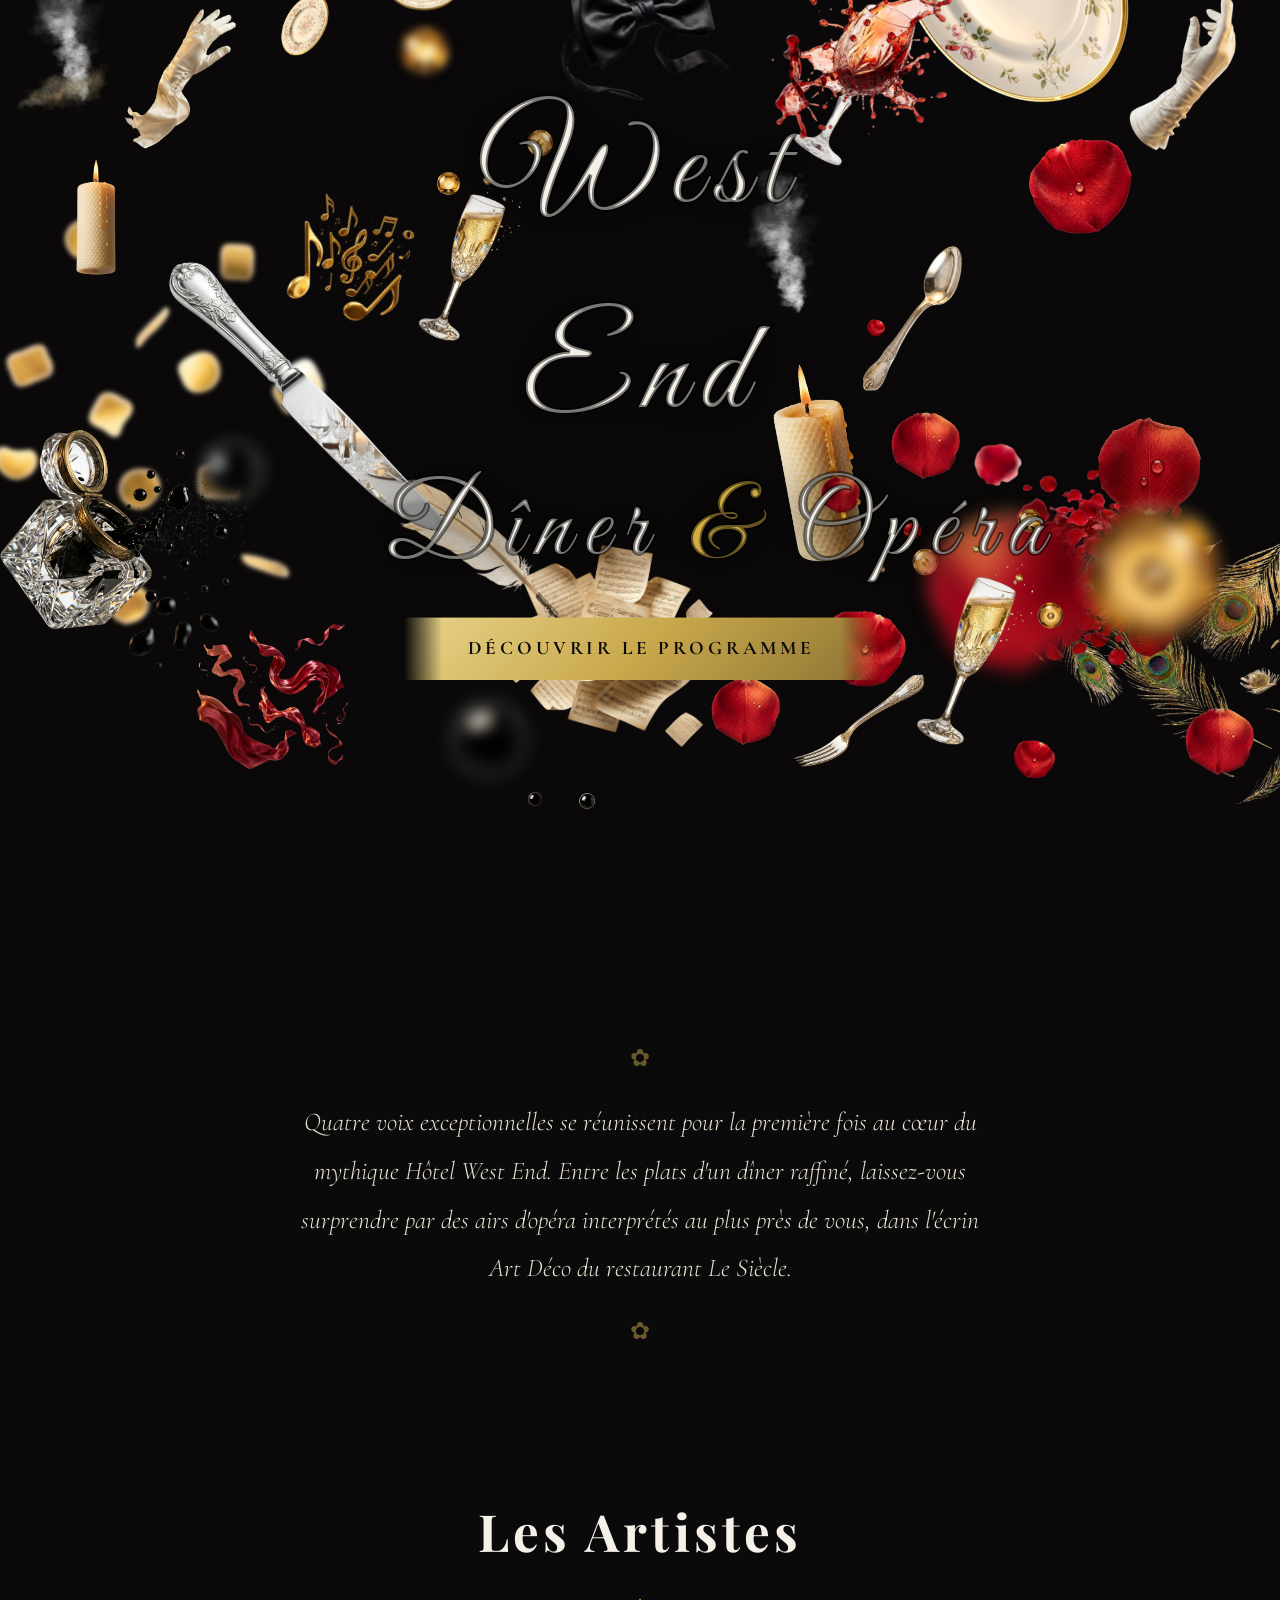
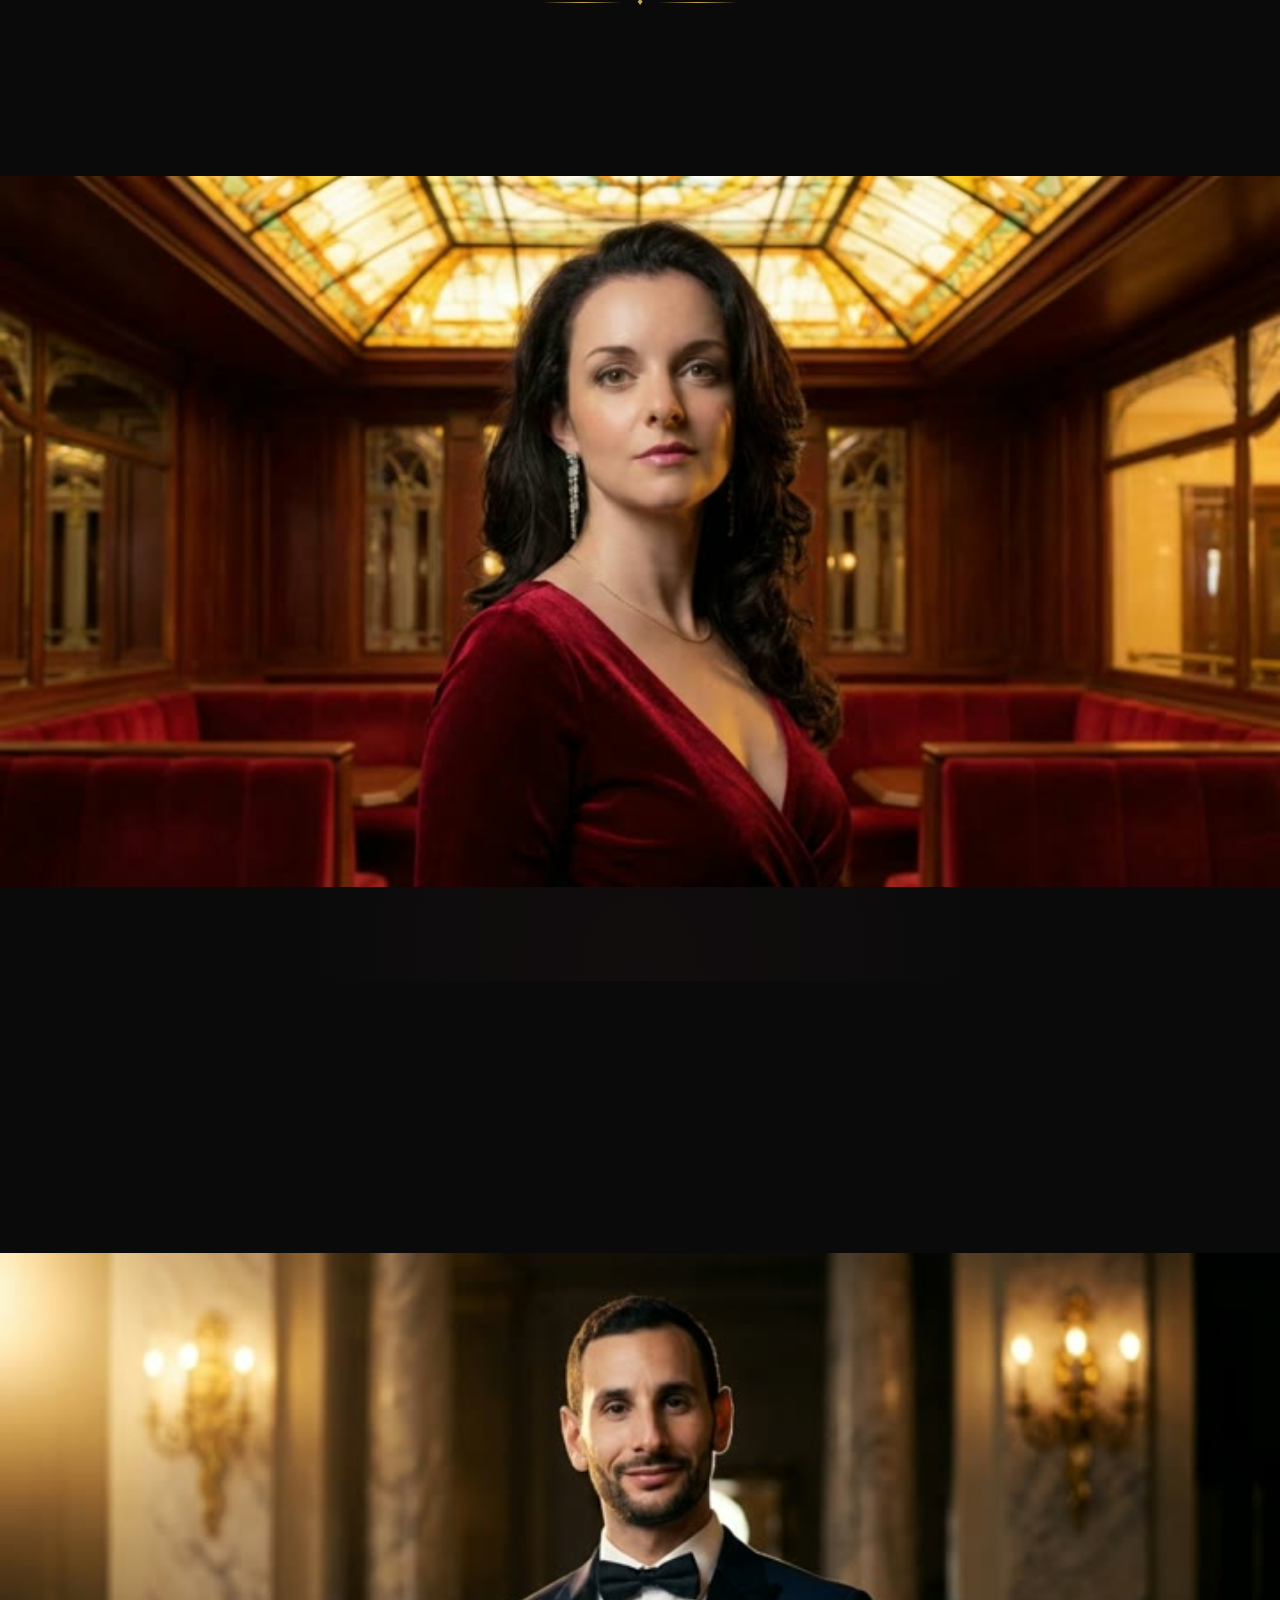
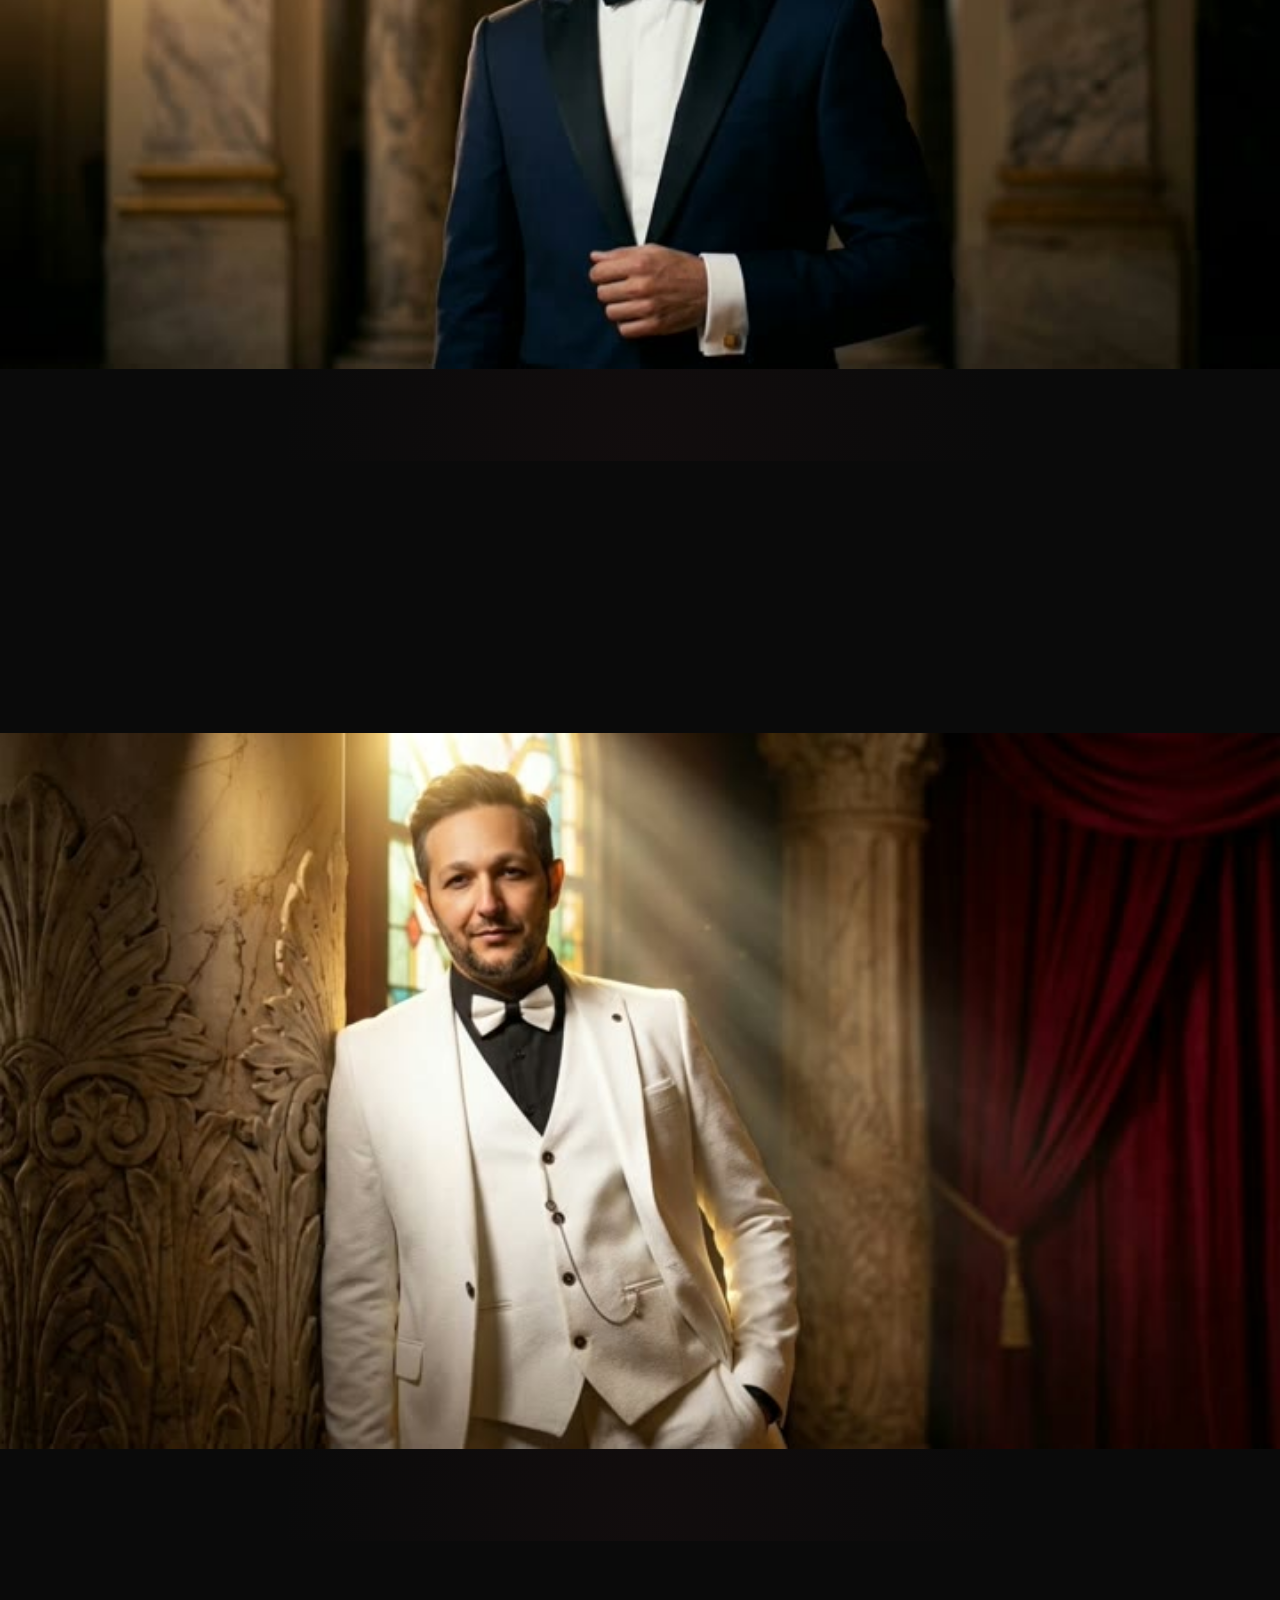
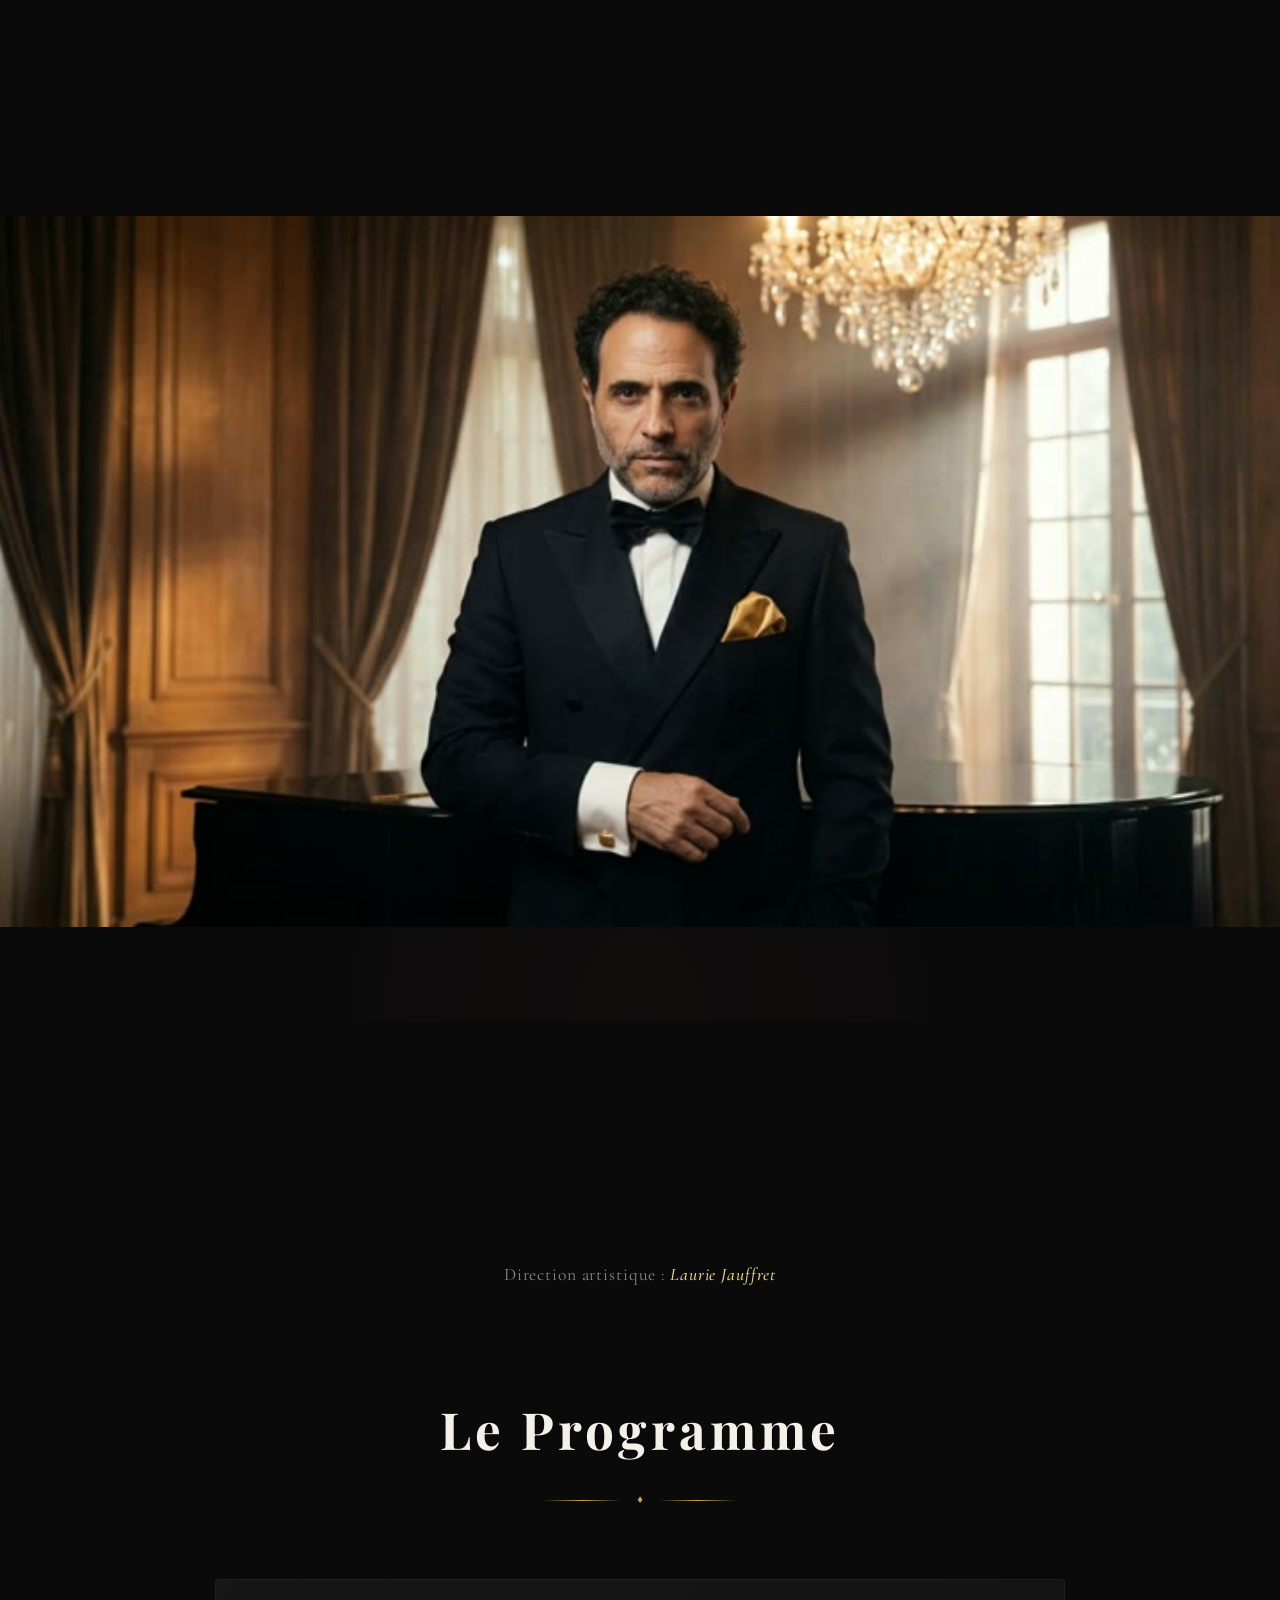
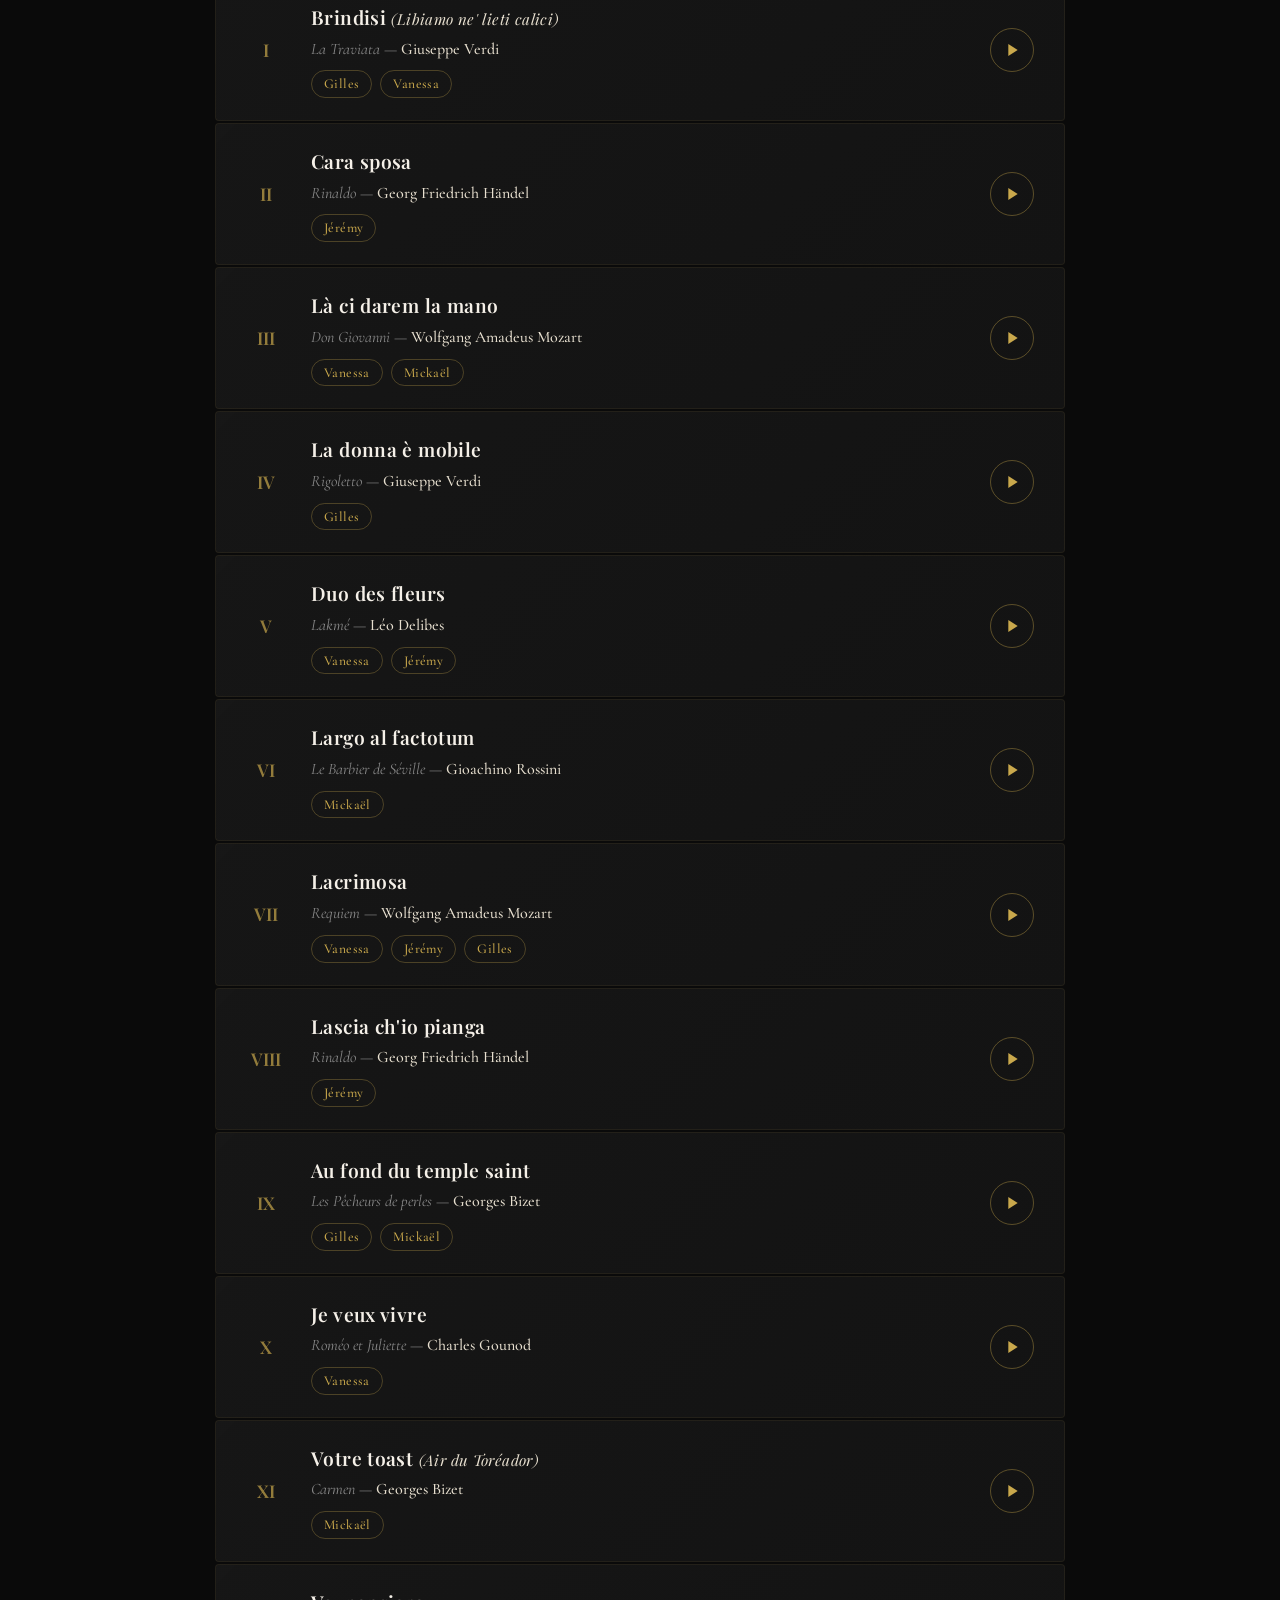
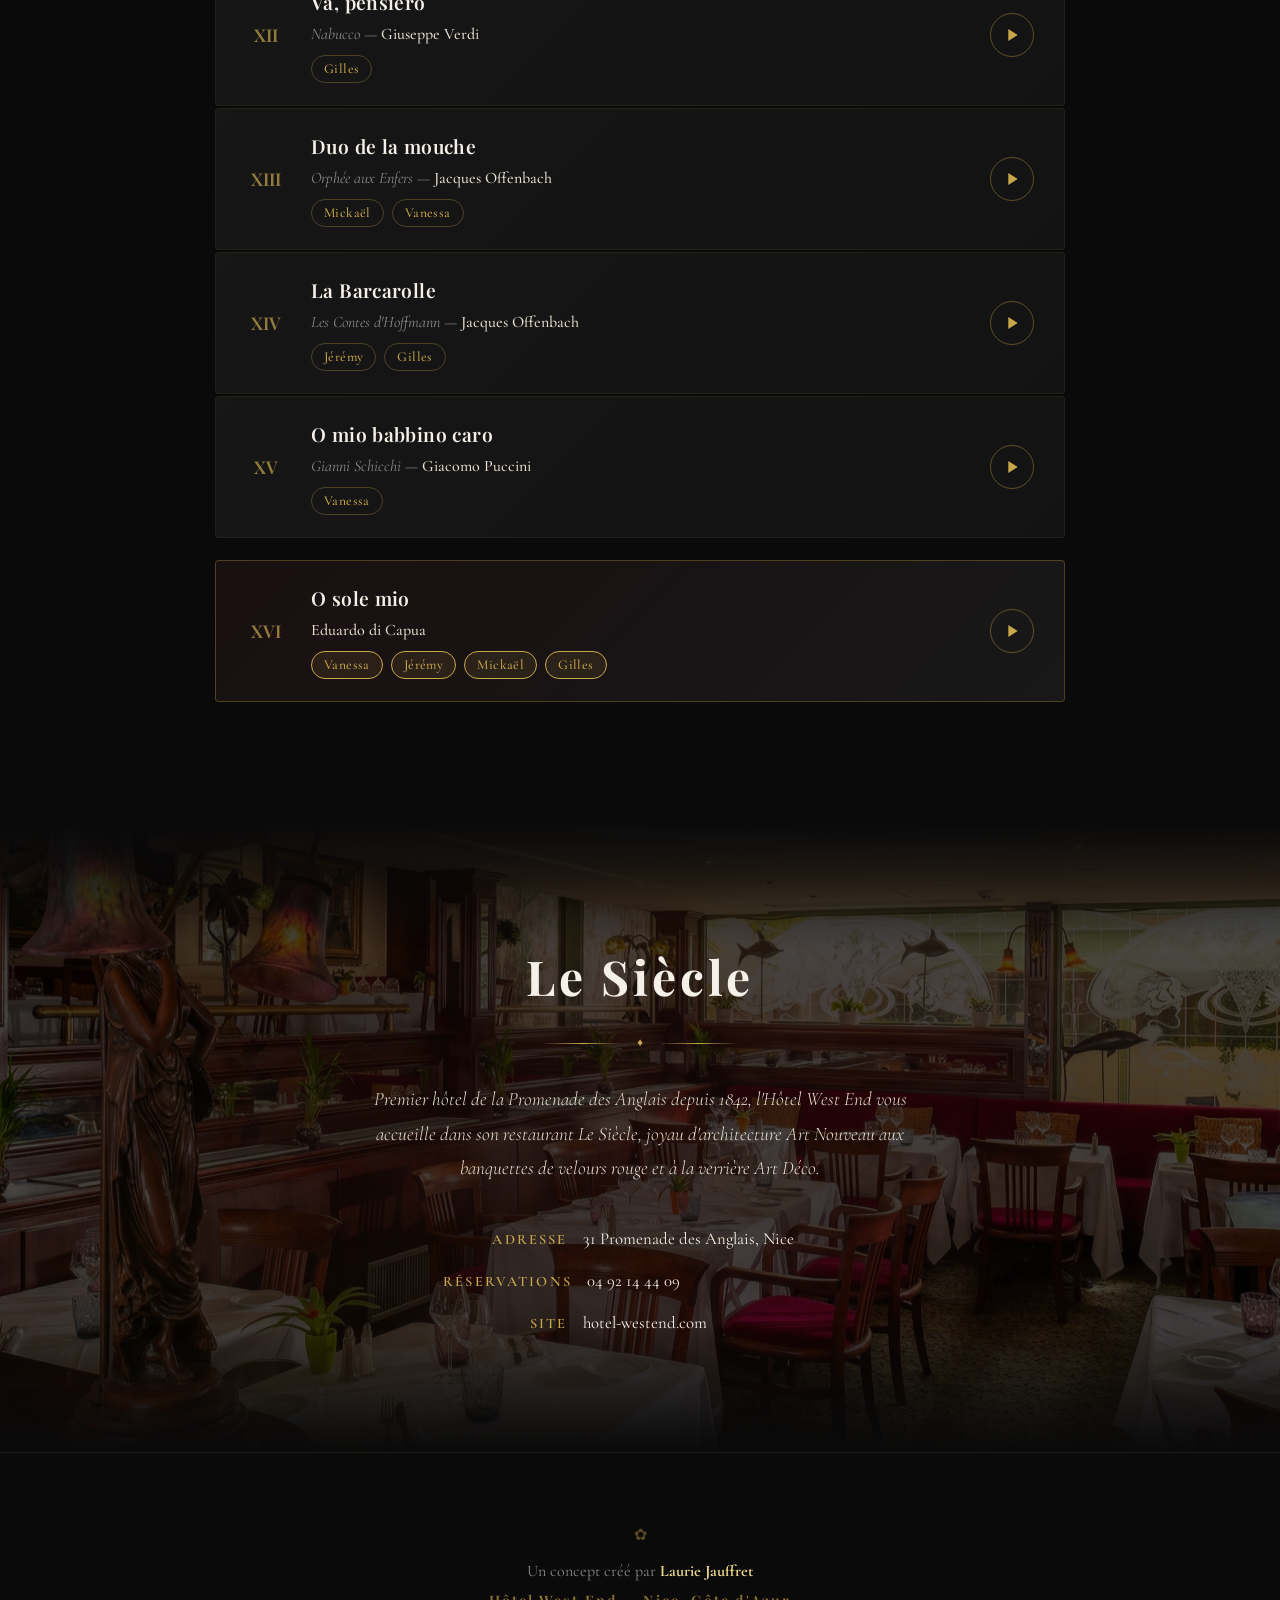
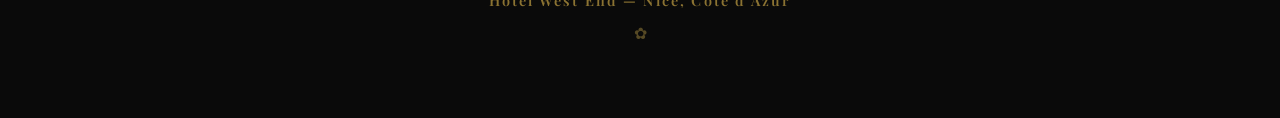
==== index.html @ 1fdef638 "Plein ecran + responsive mobile lecteur" ====
<!DOCTYPE html>
<html lang="fr">
<head>
    <meta charset="UTF-8">
    <meta name="viewport" content="width=device-width, initial-scale=1.0">
    <title>Dîner-Opéra — Hôtel West End, Nice</title>
    <link rel="preconnect" href="https://fonts.googleapis.com">
    <link rel="preconnect" href="https://fonts.gstatic.com" crossorigin>
    <link href="https://fonts.googleapis.com/css2?family=Playfair+Display:ital,wght@0,400;0,600;0,700;0,800;1,400;1,600&family=Cormorant+Garamond:ital,wght@0,300;0,400;0,500;0,600;1,300;1,400;1,500&family=Lora:ital,wght@0,400;0,500;1,400&family=Great+Vibes&display=swap" rel="stylesheet">
    <link rel="stylesheet" href="css/style.css?v=46">
</head>
<body>

    <!-- SCÈNE PARALLAXE — TAPISSERIE + OBJETS EN COUCHES -->
    <div id="parallax-intro">

        <!-- Layer 0 : Fond tapisserie (ne bouge pas) -->
        <picture class="parallax-bg">
            <source media="(orientation: portrait)" srcset="images/Generees/scene/fond-tapisserie-9x16.png">
            <img src="images/Generees/scene/fond-tapisserie-16x9.png" alt="" draggable="false">
        </picture>

        <div class="parallax-scene" id="parallax-scene">

            <!-- === BOUGIE 1 + FUMÉE 1 (groupe, layer 5) === -->
            <div class="p-obj" data-layer="5" data-exit="down" style="left:1.5%;top:15.5%;width:12%;z-index:1"><img src="images/Generees/scene/bougie-1.png" alt=""></div>
            <div class="p-obj" data-layer="5" data-exit="up" style="left:0.9%;top:6.8%;width:8%;z-index:1"><img src="images/Generees/scene/fumee-1.png" alt=""></div>

            <!-- === BOUGIE 2 + FUMÉE 2 (groupe, layer 1) === -->
            <div class="p-obj" data-layer="1" data-exit="down" style="left:53.3%;top:36.4%;width:21%" data-rotation="-10"><img src="images/Generees/scene/bougie-2.png" alt=""></div>
            <div class="p-obj" data-layer="1" data-exit="up" style="left:53.6%;top:21.6%;width:16%;z-index:3" data-rotation="70"><img src="images/Generees/scene/fumee-2.png" alt=""></div>

            <!-- === LAYER 1 === -->
            <div class="p-obj" data-layer="1" data-exit="up" style="left:65%;top:-22.3%;width:28%" data-rotation="-60" data-blur="2" style="filter:blur(2px)"><img src="images/Generees/scene/assiette-1.png" alt=""></div>
            <div class="p-obj" data-layer="1" data-exit="down" style="left:20.3%;top:-2.2%;width:7%"><img src="images/Generees/scene/assiette-2.png" alt=""></div>
            <div class="p-obj" data-layer="1" data-exit="up" style="left:29%;top:-7.9%;width:8%;z-index:2" data-rotation="-60" data-mirror="true"><img src="images/Generees/scene/assiette-1.png" alt="" style="transform:scaleX(-1)"></div>

            <!-- === LAYER 2 === -->
            <div class="p-obj" data-layer="2" data-exit="down" style="left:29.4%;top:19.5%;width:14%"><img src="images/Generees/scene/verre-champagne.png" alt=""></div>
            <div class="p-obj" data-layer="2" data-exit="left" style="left:-2%;top:44.6%;width:22%"><img src="images/Generees/scene/encrier.png" alt=""></div>
            <div class="p-obj" data-layer="2" data-exit="up" style="left:41.2%;top:-9.4%;width:18%;z-index:-2"><img src="images/Generees/scene/noeud-papillon-1.png" alt=""></div>
            <div class="p-obj" data-layer="2" data-exit="right" style="left:28.9%;top:49.6%;width:18%" data-rotation="-10"><img src="images/Generees/scene/plume-calligraphie.png" alt=""></div>
            <div class="p-obj" data-layer="2" data-exit="down" style="left:10.9%;top:25.6%;width:26%"><img src="images/Generees/scene/couteau.png" alt=""></div>
            <div class="p-obj" data-layer="2" data-exit="down" style="left:60.6%;top:71%;width:13%"><img src="images/Generees/scene/fourchette.png" alt=""></div>
            <div class="p-obj" data-layer="2" data-exit="down" style="left:64.3%;top:25.4%;width:14%;z-index:1" data-rotation="-100"><img src="images/Generees/scene/cuillere.png" alt=""></div>
            <div class="p-obj" data-layer="2" data-exit="right" style="left:58.6%;top:-5.4%;width:18%" data-rotation="30"><img src="images/Generees/scene/vin-explosion.png" alt=""></div>

            <!-- === LAYER 3 === -->
            <div class="p-obj" data-layer="3" data-exit="left" style="left:14.3%;top:67.2%;width:14%"><img src="images/Generees/scene/rubans-soie.png" alt=""></div>
            <div class="p-obj" data-layer="3" data-exit="left" style="left:38.3%;top:58.9%;width:18%;z-index:-1"><img src="images/Generees/scene/partitions-3d.png" alt=""></div>
            <div class="p-obj" data-layer="3" data-exit="up" style="left:84.8%;top:-3.1%;width:16%;z-index:-1"><img src="images/Generees/scene/gant-gauche.png" alt=""></div>
            <div class="p-obj" data-layer="3" data-exit="up" style="left:7.4%;top:-1.5%;width:14%"><img src="images/Generees/scene/gant-droit.png" alt=""></div>
            <div class="p-obj" data-layer="3" data-exit="right" style="left:78.7%;top:57.2%;width:24%"><img src="images/Generees/scene/plumes-paon.png" alt=""></div>
            <div class="p-obj" data-layer="3" data-exit="up" style="left:22.5%;top:21.9%;width:10%;z-index:-1" data-rotation="20"><img src="images/Generees/scene/notes-musique.png" alt=""></div>
            <div class="p-obj" data-layer="3" data-exit="left" style="left:80.1%;top:39.9%;width:14%"><img src="images/Generees/scene/petales-rose-3d.png" alt=""></div>
            <div class="p-obj" data-layer="3" data-exit="fade" style="left:76.3%;top:51.2%;width:17%"><img src="images/Generees/scene/petales-cercle.png" alt=""></div>

            <!-- === LAYER 4 (cercle caché) === -->
            <div class="p-obj" data-layer="4" data-exit="fade" style="left:6.1%;top:-91.7%;width:90%;z-index:-4;display:none"><img src="images/Generees/scene/cercle-opera.png" alt=""></div>

            <!-- === LAYER 5 — Pétales, gouttes, effets === -->
            <div class="p-obj" data-layer="5" data-exit="left" style="left:74.9%;top:47.2%;width:6%"><img src="images/Generees/scene/flou-petale-1.png" alt=""></div>
            <div class="p-obj" data-layer="5" data-exit="right" style="left:89.6%;top:58.4%;width:6%"><img src="images/Generees/scene/flou-petale-2.png" alt=""></div>
            <div class="p-obj" data-layer="5" data-exit="up" style="left:37.1%;top:18.6%;width:2%"><img src="images/Generees/scene/champagne-net-1.png" alt=""></div>
            <div class="p-obj" data-layer="5" data-exit="down" style="left:40.7%;top:13.8%;width:3%"><img src="images/Generees/scene/champagne-net-2.png" alt=""></div>
            <div class="p-obj" data-layer="5" data-exit="left" style="left:63.6%;top:66.4%;width:8%"><img src="images/Generees/scene/petale-net-1.png" alt=""></div>
            <div class="p-obj" data-layer="5" data-exit="right" style="left:84.3%;top:44%;width:11%"><img src="images/Generees/scene/petale-net-2.png" alt=""></div>
            <div class="p-obj" data-layer="5" data-exit="left" style="left:54.8%;top:74%;width:7%"><img src="images/Generees/scene/petale-net-3.png" alt=""></div>
            <div class="p-obj" data-layer="5" data-exit="right" style="left:67.4%;top:35%;width:2%"><img src="images/Generees/scene/petale-net-4.png" alt=""></div>
            <!-- Copies pétales -->
            <div class="p-obj" data-layer="5" data-exit="left" style="left:91.8%;top:77.3%;width:7%"><img src="images/Generees/scene/petale-net-3.png" alt=""></div>
            <div class="p-obj" data-layer="5" data-exit="left" style="left:78.8%;top:81.5%;width:4%"><img src="images/Generees/scene/petale-net-1.png" alt=""></div>
            <div class="p-obj" data-layer="5" data-exit="right" style="left:79.4%;top:13.7%;width:10%" data-mirror="true"><img src="images/Generees/scene/petale-net-1.png" alt="" style="transform:scaleX(-1)"></div>
            <div class="p-obj" data-layer="5" data-exit="right" style="left:70.3%;top:57.5%;width:2%" data-mirror="true"><img src="images/Generees/scene/petale-net-4.png" alt="" style="transform:scaleX(-1)"></div>
            <div class="p-obj" data-layer="5" data-exit="left" style="left:63.7%;top:52.1%;width:4%"><img src="images/Generees/scene/petale-net-3.png" alt=""></div>
            <div class="p-obj" data-layer="5" data-exit="right" style="left:68.8%;top:44.4%;width:7%"><img src="images/Generees/scene/petale-net-3.png" alt=""></div>
            <div class="p-obj" data-layer="5" data-exit="left" style="left:70.4%;top:53.7%;width:17%;z-index:1" data-blur="9" data-mirror="true"><img src="images/Generees/scene/petale-net-3.png" alt="" style="transform:scaleX(-1);filter:blur(9px)"></div>
            <!-- Confettis -->
            <div class="p-obj" data-layer="5" data-exit="left" style="left:-11.9%;top:17%;width:42%;z-index:-4"><img src="images/Generees/scene/flou-confettis-1.png" alt=""></div>
            <!-- Fumée 2 en haut -->
            <div class="p-obj" data-layer="5" data-exit="up" style="left:-2.3%;top:-2%;width:16%;z-index:-3" data-rotation="70"><img src="images/Generees/scene/fumee-2.png" alt=""></div>
            <!-- Champagne copies -->
            <div class="p-obj" data-layer="5" data-exit="down" style="left:70.8%;top:60.3%;width:3%" data-mirror="true"><img src="images/Generees/scene/champagne-net-2.png" alt="" style="transform:scaleX(-1)"></div>
            <div class="p-obj" data-layer="5" data-exit="left" style="left:32%;top:16.1%;width:6%"><img src="images/Generees/scene/champagne-net-3.png" alt=""></div>
            <div class="p-obj" data-layer="5" data-exit="right" style="left:79.6%;top:48.9%;width:21%;z-index:4" data-blur="7.5"><img src="images/Generees/scene/champagne-net-4.png" alt="" style="filter:blur(7.5px)"></div>
            <!-- Encre -->
            <div class="p-obj" data-layer="5" data-exit="down" style="left:9.2%;top:39.5%;width:18%" data-blur="7"><img src="images/Generees/scene/encre-net-1.png" alt="" style="filter:blur(7px)"></div>
            <div class="p-obj" data-layer="5" data-exit="left" style="left:32.7%;top:74.3%;width:11%" data-rotation="-85" data-blur="7.5" data-mirror="true"><img src="images/Generees/scene/encre-net-2.png" alt="" style="transform:scaleX(-1);filter:blur(7.5px)"></div>
            <div class="p-obj" data-layer="5" data-exit="up" style="left:40.8%;top:87.3%;width:2%"><img src="images/Generees/scene/encre-net-3.png" alt=""></div>
            <div class="p-obj" data-layer="5" data-exit="right" style="left:44.4%;top:86.9%;width:3%"><img src="images/Generees/scene/encre-net-4.png" alt=""></div>
            <!-- Copies champagne/verre groupe 7 -->
            <div class="p-obj" data-layer="5" data-exit="down" style="left:67.8%;top:61.8%;width:16%;z-index:5"><img src="images/Generees/scene/verre-champagne.png" alt=""></div>
            <div class="p-obj" data-layer="5" data-exit="right" style="left:78.6%;top:62.8%;width:2%;z-index:6"><img src="images/Generees/scene/champagne-net-3.png" alt=""></div>
            <div class="p-obj" data-layer="5" data-exit="down" style="left:80.1%;top:65.5%;width:4%;z-index:7" data-rotation="-50"><img src="images/Generees/scene/champagne-net-4.png" alt=""></div>
            <div class="p-obj" data-layer="5" data-exit="left" style="left:75.2%;top:59.6%;width:2%;z-index:9"><img src="images/Generees/scene/champagne-net-3.png" alt=""></div>
            <div class="p-obj" data-layer="5" data-exit="right" style="left:67.8%;top:61.8%;width:2%;z-index:10"><img src="images/Generees/scene/champagne-net-3.png" alt=""></div>
            <div class="p-obj" data-layer="5" data-exit="left" style="left:77.4%;top:53.5%;width:6%;z-index:11"><img src="images/Generees/scene/champagne-net-3.png" alt=""></div>
            <!-- Champagne flou copie -->
            <div class="p-obj" data-layer="5" data-exit="up" style="left:27.2%;top:-2.9%;width:12%;z-index:4" data-blur="4.5"><img src="images/Generees/scene/champagne-net-3.png" alt="" style="filter:blur(4.5px)"></div>

            <!-- OBJETS DISPONIBLES (cachés, dans le menu) -->
            <div class="p-obj" data-layer="3" data-exit="right" style="display:none"><img src="images/Generees/scene/masques-venitiens.png" alt=""></div>
            <div class="p-obj" data-layer="5" data-exit="left" style="display:none"><img src="images/Generees/scene/flou-confettis-2.png" alt=""></div>
            <div class="p-obj" data-layer="5" data-exit="down" style="display:none"><img src="images/Generees/scene/flou-encre.png" alt=""></div>
            <div class="p-obj" data-layer="5" data-exit="right" style="display:none"><img src="images/Generees/scene/petale-net-2.png" alt=""></div>
            <div class="p-obj" data-layer="5" data-exit="right" style="display:none"><img src="images/Generees/scene/petale-net-4.png" alt=""></div>
            <div class="p-obj" data-layer="5" data-exit="down" style="display:none"><img src="images/Generees/scene/champagne-net-2.png" alt=""></div>
            <div class="p-obj" data-layer="5" data-exit="left" style="display:none"><img src="images/Generees/scene/champagne-net-3.png" alt=""></div>
            <div class="p-obj" data-layer="5" data-exit="right" style="display:none"><img src="images/Generees/scene/champagne-net-4.png" alt=""></div>
            <div class="p-obj" data-layer="5" data-exit="down" style="display:none"><img src="images/Generees/scene/encre-net-1.png" alt=""></div>
            <div class="p-obj" data-layer="5" data-exit="left" style="display:none"><img src="images/Generees/scene/encre-net-2.png" alt=""></div>
            <div class="p-obj" data-layer="5" data-exit="up" style="display:none"><img src="images/Generees/scene/encre-net-3.png" alt=""></div>
            <div class="p-obj" data-layer="5" data-exit="right" style="display:none"><img src="images/Generees/scene/encre-net-4.png" alt=""></div>

        </div>

        <!-- Texte central -->
        <div class="parallax-title" style="left:50.1%;top:41.7%">
            <span class="pt-hotel">West End</span>
            <h1 class="pt-main">Dîner <span class="pt-amp">&</span> Opéra</h1>
            <button id="enter-btn">Découvrir le programme</button>
        </div>
    </div>

    <!-- PARTICULES DORÉES FLOTTANTES (pour le reste du site) -->
    <div id="golden-particles"></div>

    <!-- NAVIGATION -->
    <nav id="main-nav">
        <div class="nav-logo">West End</div>
        <ul class="nav-links">
            <li><a href="#hero">Accueil</a></li>
            <li><a href="#artistes-section">Artistes</a></li>
            <li><a href="#programme">Programme</a></li>
            <li><a href="#lieu">Le Lieu</a></li>
        </ul>
    </nav>

    <!-- HERO SECTION -->
    <section id="hero">
        <div class="hero-parallax-bg"></div>
        <div class="hero-overlay"></div>
        <div class="hero-content">
            <p class="hero-subtitle-top">L'Hôtel West End présente</p>
            <h1 class="hero-title">
                <span class="title-line">Dîner</span>
                <span class="title-ampersand">&</span>
                <span class="title-line">Opéra</span>
            </h1>
            <div class="hero-divider">
                <span class="divider-line"></span>
                <span class="divider-diamond">&#9830;</span>
                <span class="divider-line"></span>
            </div>
            <p class="hero-date">Vendredi 10 Avril 2026</p>
            <p class="hero-venue">Restaurant Le Siècle — 31 Promenade des Anglais, Nice</p>
        </div>
    </section>

    <!-- SECTION INTRODUCTION -->
    <section id="intro">
        <div class="intro-content reveal">
            <div class="gold-ornament">&#10047;</div>
            <p class="intro-text">
                Quatre voix exceptionnelles se réunissent pour la première fois
                au cœur du mythique Hôtel West End. Entre les plats d'un dîner
                raffiné, laissez-vous surprendre par des airs d'opéra interprétés
                au plus près de vous, dans l'écrin Art Déco du restaurant Le Siècle.
            </p>
            <div class="gold-ornament">&#10047;</div>
        </div>
    </section>

    <!-- SECTION ARTISTES — SCROLL-STOP -->
    <section id="artistes-section">
        <div class="section-header reveal">
            <h2>Les Artistes</h2>
            <div class="header-divider">
                <span class="divider-line"></span>
                <span class="divider-diamond">&#9830;</span>
                <span class="divider-line"></span>
            </div>
        </div>

        <!-- VANESSA — Scroll-stop -->
        <div class="scroll-stop-block" data-artist="Vanessa" data-frames="50" data-path="images/Generees/Frames/Vanessa/frame_" data-ext=".jpg">
            <div class="scroll-stop-sticky">
                <canvas class="scroll-stop-canvas"></canvas>
                <div class="artist-info">
                    <h3 class="artist-name">Vanessa Fouillet</h3>
                    <p class="artist-voice">Soprano</p>
                </div>
            </div>
        </div>

        <!-- JÉRÉMY — Scroll-stop -->
        <div class="scroll-stop-block" data-artist="Jeremy" data-frames="50" data-path="images/Generees/Frames/Jeremy/frame_" data-ext=".jpg">
            <div class="scroll-stop-sticky">
                <canvas class="scroll-stop-canvas"></canvas>
                <div class="artist-info">
                    <h3 class="artist-name">Jérémy Bertini</h3>
                    <p class="artist-voice">Contre-ténor</p>
                </div>
            </div>
        </div>

        <!-- MICKAËL — Scroll-stop -->
        <div class="scroll-stop-block" data-artist="Mickael" data-frames="50" data-path="images/Generees/Frames/Mickael/frame_" data-ext=".jpg">
            <div class="scroll-stop-sticky">
                <canvas class="scroll-stop-canvas"></canvas>
                <div class="artist-info">
                    <h3 class="artist-name">Mickaël Guedj</h3>
                    <p class="artist-voice">Baryton</p>
                </div>
            </div>
        </div>

        <!-- GILLES — Scroll-stop -->
        <div class="scroll-stop-block" data-artist="Gilles" data-frames="50" data-path="images/Generees/Frames/Gilles/frame_" data-ext=".jpg">
            <div class="scroll-stop-sticky">
                <canvas class="scroll-stop-canvas"></canvas>
                <div class="artist-info">
                    <h3 class="artist-name">Gilles San Juan</h3>
                    <p class="artist-voice">Ténor</p>
                </div>
            </div>
        </div>

        <p class="artistes-credit reveal">Direction artistique : <em>Laurie Jauffret</em></p>
    </section>

    <!-- SECTION PROGRAMME -->
    <section id="programme">
        <div class="section-header reveal">
            <h2>Le Programme</h2>
            <div class="header-divider">
                <span class="divider-line"></span>
                <span class="divider-diamond">&#9830;</span>
                <span class="divider-line"></span>
            </div>
        </div>

        <div class="programme-list">
            <div class="programme-item reveal" data-num="01">
                <div class="item-number">I</div>
                <div class="item-content">
                    <h3 class="item-title">Brindisi <span class="item-aka">(Libiamo ne' lieti calici)</span></h3>
                    <p class="item-opera">La Traviata — <span class="item-composer">Giuseppe Verdi</span></p>
                    <div class="item-singers"><span class="singer-tag">Gilles</span><span class="singer-tag">Vanessa</span></div>
                </div>
                <button class="play-btn" data-track="01" aria-label="Écouter"><svg viewBox="0 0 24 24"><polygon points="5,3 19,12 5,21"/></svg></button>
            </div>
            <div class="programme-item reveal" data-num="02">
                <div class="item-number">II</div>
                <div class="item-content">
                    <h3 class="item-title">Cara sposa</h3>
                    <p class="item-opera">Rinaldo — <span class="item-composer">Georg Friedrich Händel</span></p>
                    <div class="item-singers"><span class="singer-tag">Jérémy</span></div>
                </div>
                <button class="play-btn" data-track="02" aria-label="Écouter"><svg viewBox="0 0 24 24"><polygon points="5,3 19,12 5,21"/></svg></button>
            </div>
            <div class="programme-item reveal" data-num="03">
                <div class="item-number">III</div>
                <div class="item-content">
                    <h3 class="item-title">Là ci darem la mano</h3>
                    <p class="item-opera">Don Giovanni — <span class="item-composer">Wolfgang Amadeus Mozart</span></p>
                    <div class="item-singers"><span class="singer-tag">Vanessa</span><span class="singer-tag">Mickaël</span></div>
                </div>
                <button class="play-btn" data-track="03" aria-label="Écouter"><svg viewBox="0 0 24 24"><polygon points="5,3 19,12 5,21"/></svg></button>
            </div>
            <div class="programme-item reveal" data-num="04">
                <div class="item-number">IV</div>
                <div class="item-content">
                    <h3 class="item-title">La donna è mobile</h3>
                    <p class="item-opera">Rigoletto — <span class="item-composer">Giuseppe Verdi</span></p>
                    <div class="item-singers"><span class="singer-tag">Gilles</span></div>
                </div>
                <button class="play-btn" data-track="04" aria-label="Écouter"><svg viewBox="0 0 24 24"><polygon points="5,3 19,12 5,21"/></svg></button>
            </div>
            <div class="programme-item reveal" data-num="05">
                <div class="item-number">V</div>
                <div class="item-content">
                    <h3 class="item-title">Duo des fleurs</h3>
                    <p class="item-opera">Lakmé — <span class="item-composer">Léo Delibes</span></p>
                    <div class="item-singers"><span class="singer-tag">Vanessa</span><span class="singer-tag">Jérémy</span></div>
                </div>
                <button class="play-btn" data-track="05" aria-label="Écouter"><svg viewBox="0 0 24 24"><polygon points="5,3 19,12 5,21"/></svg></button>
            </div>
            <div class="programme-item reveal" data-num="06">
                <div class="item-number">VI</div>
                <div class="item-content">
                    <h3 class="item-title">Largo al factotum</h3>
                    <p class="item-opera">Le Barbier de Séville — <span class="item-composer">Gioachino Rossini</span></p>
                    <div class="item-singers"><span class="singer-tag">Mickaël</span></div>
                </div>
                <button class="play-btn" data-track="06" aria-label="Écouter"><svg viewBox="0 0 24 24"><polygon points="5,3 19,12 5,21"/></svg></button>
            </div>
            <div class="programme-item reveal" data-num="07">
                <div class="item-number">VII</div>
                <div class="item-content">
                    <h3 class="item-title">Lacrimosa</h3>
                    <p class="item-opera">Requiem — <span class="item-composer">Wolfgang Amadeus Mozart</span></p>
                    <div class="item-singers"><span class="singer-tag">Vanessa</span><span class="singer-tag">Jérémy</span><span class="singer-tag">Gilles</span></div>
                </div>
                <button class="play-btn" data-track="07" aria-label="Écouter"><svg viewBox="0 0 24 24"><polygon points="5,3 19,12 5,21"/></svg></button>
            </div>
            <div class="programme-item reveal" data-num="08">
                <div class="item-number">VIII</div>
                <div class="item-content">
                    <h3 class="item-title">Lascia ch'io pianga</h3>
                    <p class="item-opera">Rinaldo — <span class="item-composer">Georg Friedrich Händel</span></p>
                    <div class="item-singers"><span class="singer-tag">Jérémy</span></div>
                </div>
                <button class="play-btn" data-track="08" aria-label="Écouter"><svg viewBox="0 0 24 24"><polygon points="5,3 19,12 5,21"/></svg></button>
            </div>
            <div class="programme-item reveal" data-num="09">
                <div class="item-number">IX</div>
                <div class="item-content">
                    <h3 class="item-title">Au fond du temple saint</h3>
                    <p class="item-opera">Les Pêcheurs de perles — <span class="item-composer">Georges Bizet</span></p>
                    <div class="item-singers"><span class="singer-tag">Gilles</span><span class="singer-tag">Mickaël</span></div>
                </div>
                <button class="play-btn" data-track="09" aria-label="Écouter"><svg viewBox="0 0 24 24"><polygon points="5,3 19,12 5,21"/></svg></button>
            </div>
            <div class="programme-item reveal" data-num="10">
                <div class="item-number">X</div>
                <div class="item-content">
                    <h3 class="item-title">Je veux vivre</h3>
                    <p class="item-opera">Roméo et Juliette — <span class="item-composer">Charles Gounod</span></p>
                    <div class="item-singers"><span class="singer-tag">Vanessa</span></div>
                </div>
                <button class="play-btn" data-track="10" aria-label="Écouter"><svg viewBox="0 0 24 24"><polygon points="5,3 19,12 5,21"/></svg></button>
            </div>
            <div class="programme-item reveal" data-num="11">
                <div class="item-number">XI</div>
                <div class="item-content">
                    <h3 class="item-title">Votre toast <span class="item-aka">(Air du Toréador)</span></h3>
                    <p class="item-opera">Carmen — <span class="item-composer">Georges Bizet</span></p>
                    <div class="item-singers"><span class="singer-tag">Mickaël</span></div>
                </div>
                <button class="play-btn" data-track="11" aria-label="Écouter"><svg viewBox="0 0 24 24"><polygon points="5,3 19,12 5,21"/></svg></button>
            </div>
            <div class="programme-item reveal" data-num="12">
                <div class="item-number">XII</div>
                <div class="item-content">
                    <h3 class="item-title">Va, pensiero</h3>
                    <p class="item-opera">Nabucco — <span class="item-composer">Giuseppe Verdi</span></p>
                    <div class="item-singers"><span class="singer-tag">Gilles</span></div>
                </div>
                <button class="play-btn" data-track="12" aria-label="Écouter"><svg viewBox="0 0 24 24"><polygon points="5,3 19,12 5,21"/></svg></button>
            </div>
            <div class="programme-item reveal" data-num="13">
                <div class="item-number">XIII</div>
                <div class="item-content">
                    <h3 class="item-title">Duo de la mouche</h3>
                    <p class="item-opera">Orphée aux Enfers — <span class="item-composer">Jacques Offenbach</span></p>
                    <div class="item-singers"><span class="singer-tag">Mickaël</span><span class="singer-tag">Vanessa</span></div>
                </div>
                <button class="play-btn" data-track="13" aria-label="Écouter"><svg viewBox="0 0 24 24"><polygon points="5,3 19,12 5,21"/></svg></button>
            </div>
            <div class="programme-item reveal" data-num="14">
                <div class="item-number">XIV</div>
                <div class="item-content">
                    <h3 class="item-title">La Barcarolle</h3>
                    <p class="item-opera">Les Contes d'Hoffmann — <span class="item-composer">Jacques Offenbach</span></p>
                    <div class="item-singers"><span class="singer-tag">Jérémy</span><span class="singer-tag">Gilles</span></div>
                </div>
                <button class="play-btn" data-track="14" aria-label="Écouter"><svg viewBox="0 0 24 24"><polygon points="5,3 19,12 5,21"/></svg></button>
            </div>
            <div class="programme-item reveal" data-num="15">
                <div class="item-number">XV</div>
                <div class="item-content">
                    <h3 class="item-title">O mio babbino caro</h3>
                    <p class="item-opera">Gianni Schicchi — <span class="item-composer">Giacomo Puccini</span></p>
                    <div class="item-singers"><span class="singer-tag">Vanessa</span></div>
                </div>
                <button class="play-btn" data-track="15" aria-label="Écouter"><svg viewBox="0 0 24 24"><polygon points="5,3 19,12 5,21"/></svg></button>
            </div>
            <div class="programme-item finale reveal" data-num="16">
                <div class="item-number">XVI</div>
                <div class="item-content">
                    <h3 class="item-title">O sole mio</h3>
                    <p class="item-opera"><span class="item-composer">Eduardo di Capua</span></p>
                    <div class="item-singers">
                        <span class="singer-tag all">Vanessa</span><span class="singer-tag all">Jérémy</span><span class="singer-tag all">Mickaël</span><span class="singer-tag all">Gilles</span>
                    </div>
                </div>
                <button class="play-btn" data-track="16" aria-label="Écouter"><svg viewBox="0 0 24 24"><polygon points="5,3 19,12 5,21"/></svg></button>
            </div>
        </div>
    </section>

    <!-- SECTION LIEU -->
    <section id="lieu">
        <div class="lieu-parallax-bg"></div>
        <div class="lieu-overlay"></div>
        <div class="lieu-content reveal">
            <h2>Le Siècle</h2>
            <div class="header-divider">
                <span class="divider-line"></span>
                <span class="divider-diamond">&#9830;</span>
                <span class="divider-line"></span>
            </div>
            <p class="lieu-description">
                Premier hôtel de la Promenade des Anglais depuis 1842,
                l'Hôtel West End vous accueille dans son restaurant
                Le Siècle, joyau d'architecture Art Nouveau aux
                banquettes de velours rouge et à la verrière Art Déco.
            </p>
            <div class="lieu-info">
                <div class="lieu-detail">
                    <span class="detail-label">Adresse</span>
                    <span class="detail-value">31 Promenade des Anglais, Nice</span>
                </div>
                <div class="lieu-detail">
                    <span class="detail-label">Réservations</span>
                    <span class="detail-value">04 92 14 44 09</span>
                </div>
                <div class="lieu-detail">
                    <span class="detail-label">Site</span>
                    <span class="detail-value">hotel-westend.com</span>
                </div>
            </div>
        </div>
    </section>

    <!-- FOOTER -->
    <footer id="footer">
        <div class="footer-ornament">&#10047;</div>
        <p class="footer-concept">Un concept créé par <strong>Laurie Jauffret</strong></p>
        <p class="footer-hotel">Hôtel West End &mdash; Nice, Côte d'Azur</p>
        <div class="footer-ornament">&#10047;</div>
    </footer>

    <!-- LECTEUR AUDIO GLOBAL -->
    <div id="audio-player" class="audio-player">
        <div class="player-info">
            <span class="player-title"></span>
            <span class="player-composer"></span>
        </div>
        <div class="player-controls">
            <!-- Prev -->
            <button class="player-nav-btn" id="prev-btn" aria-label="Précédent" title="Morceau précédent">
                <svg viewBox="0 0 24 24" width="16" height="16"><polygon points="19,3 9,12 19,21" fill="currentColor"/><rect x="5" y="3" width="3" height="18" fill="currentColor"/></svg>
            </button>
            <!-- Stop -->
            <button class="player-nav-btn" id="stop-btn" aria-label="Stop" title="Stop">
                <svg viewBox="0 0 24 24" width="16" height="16"><rect x="4" y="4" width="16" height="16" fill="currentColor"/></svg>
            </button>
            <!-- Play/Pause -->
            <button class="player-play-pause" aria-label="Lecture/Pause">
                <svg class="icon-play" viewBox="0 0 24 24"><polygon points="5,3 19,12 5,21"/></svg>
                <svg class="icon-pause" viewBox="0 0 24 24"><rect x="5" y="3" width="4" height="18"/><rect x="15" y="3" width="4" height="18"/></svg>
            </button>
            <!-- Next -->
            <button class="player-nav-btn" id="next-btn" aria-label="Suivant" title="Morceau suivant">
                <svg viewBox="0 0 24 24" width="16" height="16"><polygon points="5,3 15,12 5,21" fill="currentColor"/><rect x="16" y="3" width="3" height="18" fill="currentColor"/></svg>
            </button>
            <div class="player-progress">
                <div class="progress-bar"><div class="progress-fill"></div></div>
                <span class="player-time">0:00</span>
            </div>
            <!-- Volume -->
            <div class="player-volume">
                <svg viewBox="0 0 24 24" width="14" height="14"><path d="M3 9v6h4l5 5V4L7 9H3z" fill="currentColor"/></svg>
                <input type="range" id="volume-slider" min="0" max="100" value="100" title="Volume">
            </div>
            <button class="player-nav-btn" id="fullscreen-btn" aria-label="Plein écran" title="Plein écran">
                <svg viewBox="0 0 24 24" width="14" height="14"><path d="M3 3h6v2H5v4H3V3zm12 0h6v6h-2V5h-4V3zM3 15h2v4h4v2H3v-6zm16 4h-4v2h6v-6h-2v4z" fill="currentColor"/></svg>
            </button>
            <button class="player-close" aria-label="Fermer">&times;</button>
        </div>
        <audio id="audio-element"></audio>

        <!-- Contrôles de set -->
        <div class="set-controls">
            <div class="set-label">Set :</div>
            <button class="set-btn" id="set-minus">−</button>
            <span class="set-count" id="set-count">∞</span>
            <button class="set-btn" id="set-plus">+</button>
            <span class="set-remaining" id="set-remaining"></span>
            <label class="set-auto-label"><input type="checkbox" id="auto-next" checked> Auto</label>
            <span class="set-delay-label">Délai :</span>
            <button class="set-btn" id="delay-minus">−</button>
            <span class="set-count" id="delay-count">10</span>
            <button class="set-btn" id="delay-plus">+</button>
            <span class="set-delay-label">s</span>
        </div>
    </div>

    <!-- LECTEUR AMBIANCE — séparé -->
    <div id="ambiance-player">
        <button id="amb-toggle" title="Musique d'ambiance">
            <span class="amb-icon">♪</span>
            <span class="amb-text">Ambiance</span>
        </button>
        <div class="amb-controls" id="amb-controls" style="display:none;">
            <select id="amb-select">
                <option value="audio/ambiance/Musique Ambiance - Partie 1.mp3">Partie 1</option>
                <option value="audio/ambiance/Musique Ambiance - Partie 2.mp3">Partie 2</option>
                <option value="audio/ambiance/Musique Ambiance - Partie 3.mp3">Partie 3</option>
            </select>
            <button id="amb-play" class="amb-btn">▶</button>
            <input type="range" id="amb-volume" min="0" max="100" value="60" title="Volume ambiance">
            <span id="amb-time">0:00</span>
        </div>
        <audio id="amb-audio" preload="none"></audio>
    </div>

    <script src="js/main.js?v=37"></script>
    <script src="js/audio-player.js?v=12"></script>
    <!-- ÉDITEUR TEMPORAIRE — à supprimer quand le placement est fini -->
    <script src="js/editor.js?v=41"></script>
</body>
</html>
---- css/style.css ----
/* ============================================
   DÎNER-OPÉRA — HÔTEL WEST END, NICE
   Style : Belle Époque luxueux
   Palette : Noir profond, Or, Bordeaux, Velours
   ============================================ */

/* --- VARIABLES --- */
:root {
    --noir: #0a0a0a;
    --noir-leger: #141414;
    --noir-carte: #1a1a1a;
    --or: #c9a84c;
    --or-clair: #e8d48b;
    --or-fonce: #8b7332;
    --bordeaux: #722f37;
    --bordeaux-clair: #9b4049;
    --velours: #8b1a2b;
    --creme: #f5f0e8;
    --creme-doux: #e8e0d0;
    --blanc: #ffffff;
    --gris: #888;
    --font-display: 'Playfair Display', Georgia, serif;
    --font-body: 'Cormorant Garamond', Garamond, serif;
    --font-accent: 'Lora', serif;
    --shadow-gold: 0 0 40px rgba(201, 168, 76, 0.15);
    --shadow-deep: 0 20px 60px rgba(0, 0, 0, 0.5);
    --shadow-card: 0 10px 40px rgba(0, 0, 0, 0.3);
}

/* --- RESET & BASE --- */
*, *::before, *::after {
    margin: 0;
    padding: 0;
    box-sizing: border-box;
}

html {
    scroll-behavior: smooth;
    font-size: 16px;
}

body {
    font-family: var(--font-body);
    background-color: var(--noir);
    color: var(--creme);
    line-height: 1.6;
    overflow-x: clip;
}

::selection {
    background: var(--or);
    color: var(--noir);
}

/* --- SCÈNE PARALLAXE — TAPISSERIE + OBJETS EN COUCHES --- */
#parallax-intro {
    position: fixed;
    top: 0;
    left: 0;
    width: 100%;
    height: 100%;
    z-index: 10000;
    background: #0a0808;
    overflow: hidden;
    cursor: default;
    transition: opacity 1.2s ease;
}

#parallax-intro.exiting {
    opacity: 0;
    pointer-events: none;
}

#parallax-intro.hidden {
    display: none;
}

/* Fond tapisserie — couvre TOUJOURS tout l'écran */
.parallax-bg {
    position: absolute;
    top: 0;
    left: 0;
    width: 100%;
    height: 100%;
    z-index: 0;
}

.parallax-bg img {
    width: 100%;
    height: 100%;
    object-fit: cover;
    display: block;
}

/* Scène : contient tous les objets PNG par-dessus le fond */
.parallax-scene {
    position: absolute;
    top: 0;
    left: 0;
    width: 100%;
    height: 100%;
    z-index: 1;
}

.p-obj {
    position: absolute;
    will-change: transform;
    pointer-events: none;
}

.p-obj img {
    width: 100%;
    height: auto;
    display: block;
}

/* Objets du premier plan — aucun effet ajouté */
.p-blur {
    /* pas de flou, pas d'opacité — les images sont utilisées telles quelles */
}

/* Animations de sortie — chaque élément part dans une direction */
.p-obj.exit-fade {
    transition: opacity 2.5s ease !important;
    opacity: 0 !important;
}
.p-obj.exit-left {
    transition: transform 2.5s cubic-bezier(0.25, 0, 0.3, 1), opacity 2s ease !important;
    transform: translateX(-100vw) !important;
    opacity: 0 !important;
}
.p-obj.exit-right {
    transition: transform 2.5s cubic-bezier(0.25, 0, 0.3, 1), opacity 2s ease !important;
    transform: translateX(100vw) !important;
    opacity: 0 !important;
}
.p-obj.exit-up {
    transition: transform 2.5s cubic-bezier(0.25, 0, 0.3, 1), opacity 2s ease !important;
    transform: translateY(-100vh) !important;
    opacity: 0 !important;
}
.p-obj.exit-down {
    transition: transform 2.5s cubic-bezier(0.25, 0, 0.3, 1), opacity 2s ease !important;
    transform: translateY(100vh) !important;
    opacity: 0 !important;
}

/* Titre central — centré sur l'écran */
.parallax-title {
    position: absolute;
    left: 50%;
    top: 42%;
    transform: translate(-50%, -50%);
    text-align: center;
    z-index: 200;
    pointer-events: none;
    width: max(300px, 40%);
}

.pt-hotel {
    display: block;
    font-family: 'Great Vibes', cursive;
    font-size: clamp(40px, 10vw, 150px);
    color: #f5f0e8;
    font-weight: 400;
    letter-spacing: clamp(4px, 1vw, 16px);
    text-shadow: 0 4px 40px rgba(0,0,0,0.9), 0 0 80px rgba(0,0,0,0.6);
    text-align: center;
    margin-bottom: 0;
    -webkit-text-stroke: clamp(1px, 0.3vw, 4.5px) rgba(0, 0, 0, 0.5);
}

.pt-main {
    font-family: 'Great Vibes', cursive;
    font-size: clamp(30px, 8vw, 124px);
    font-weight: 400;
    color: #f5f0e8;
    letter-spacing: clamp(4px, 1vw, 16px);
    line-height: 1;
    text-shadow: 0 4px 40px rgba(0,0,0,0.9), 0 0 80px rgba(0,0,0,0.6);
    display: block;
    text-align: center;
    white-space: nowrap;
    -webkit-text-stroke: clamp(1px, 0.3vw, 4.5px) rgba(0, 0, 0, 0.5);
    margin: 0;
}

.pt-amp {
    color: #d3ad45;
}

.pt-amp-unused {
    display: none;
    margin: -5px 0;
}

.pt-date { display: none; }

.pt-artists {
    display: block;
    font-family: var(--font-body);
    font-size: clamp(1rem, 2vw, 1.3rem);
    color: var(--noir);
    letter-spacing: 0.08em;
    margin-top: 15px;
    font-weight: 600;
    text-shadow: 0 1px 15px rgba(255,255,255,0.4);
}

#enter-btn {
    display: inline-block;
    margin-top: 35px;
    pointer-events: all;
    position: relative;
    z-index: 200;
    padding: clamp(10px, 1.5vw, 20px) clamp(25px, 5vw, 70px);
    font-family: var(--font-body);
    font-size: clamp(0.7rem, 1.5vw, 1.3rem);
    font-weight: 700;
    letter-spacing: 0.2em;
    text-transform: uppercase;
    color: var(--noir);
    background: linear-gradient(135deg, var(--or-clair), var(--or), var(--or-fonce));
    border: none;
    border-radius: 4px;
    cursor: pointer;
    pointer-events: all;
    transition: all 0.5s ease;
    text-shadow: none;
    box-shadow: 0 0 40px rgba(201, 168, 76, 0.5), 0 8px 25px rgba(0, 0, 0, 0.4);
    animation: pulseBtn 3s ease infinite;
    /* Masque dégradé pour adoucir les bords */
    -webkit-mask-image: linear-gradient(to right, transparent 0%, black 8%, black 92%, transparent 100%);
    mask-image: linear-gradient(to right, transparent 0%, black 8%, black 92%, transparent 100%);
}

@keyframes pulseBtn {
    0%, 100% { box-shadow: 0 0 30px rgba(201, 168, 76, 0.4), 0 5px 20px rgba(0, 0, 0, 0.4); }
    50% { box-shadow: 0 0 50px rgba(201, 168, 76, 0.6), 0 5px 30px rgba(0, 0, 0, 0.5); }
}

#enter-btn:hover {
    background: var(--or-clair);
    color: var(--noir);
    box-shadow: 0 0 70px rgba(201, 168, 76, 0.7);
    transform: scale(1.05);
}

/* --- ANCIEN RIDEAU (supprimé, remplacé par parallaxe) --- */
/* --- RIDEAU D'OUVERTURE VIDÉO --- */
#curtain-overlay {
    position: fixed;
    top: 0;
    left: 0;
    width: 100%;
    height: 100%;
    z-index: 10000;
    background: #000;
    display: flex;
    align-items: center;
    justify-content: center;
    transition: opacity 1.5s ease;
}

#curtain-overlay.fade-out {
    opacity: 0;
    pointer-events: none;
}

#curtain-video {
    position: absolute;
    top: 50%;
    left: 50%;
    min-width: 100%;
    min-height: 100%;
    transform: translate(-50%, -50%);
    object-fit: cover;
}

#golden-flash {
    position: absolute;
    top: 0;
    left: 0;
    width: 100%;
    height: 100%;
    background: radial-gradient(ellipse at center, rgba(201, 168, 76, 0.9) 0%, rgba(139, 115, 50, 0.7) 40%, rgba(10, 10, 10, 0) 70%);
    opacity: 0;
    z-index: 2;
    transition: opacity 0.8s ease;
}

#golden-flash.active {
    opacity: 1;
}

.curtain-text {
    position: absolute;
    top: 50%;
    left: 50%;
    transform: translate(-50%, -50%);
    text-align: center;
    z-index: 3;
    display: flex;
    flex-direction: column;
    gap: 10px;
    opacity: 0;
    transition: opacity 1.2s ease;
}

.curtain-text.visible {
    opacity: 1;
}

.curtain-text.hide {
    opacity: 0;
}

.curtain-hotel {
    font-family: var(--font-display);
    font-size: clamp(3rem, 10vw, 7rem);
    color: var(--noir);
    font-weight: 800;
    letter-spacing: 0.2em;
    text-shadow: 0 2px 30px rgba(0, 0, 0, 0.5);
    text-transform: uppercase;
}

.curtain-presents {
    font-family: var(--font-body);
    font-size: clamp(1rem, 2.5vw, 1.5rem);
    color: var(--or-clair);
    font-style: italic;
    font-weight: 300;
    letter-spacing: 0.3em;
    text-shadow: 0 2px 20px rgba(201, 168, 76, 0.5);
}

/* --- PARTICULES DORÉES --- */
#golden-particles {
    position: fixed;
    top: 0;
    left: 0;
    width: 100%;
    height: 100%;
    pointer-events: none;
    z-index: 1;
    overflow: hidden;
}

.particle {
    position: absolute;
    width: 3px;
    height: 3px;
    background: var(--or);
    border-radius: 50%;
    opacity: 0;
    animation: floatParticle linear infinite;
    box-shadow: 0 0 6px var(--or), 0 0 12px rgba(201, 168, 76, 0.3);
}

@keyframes floatParticle {
    0% {
        opacity: 0;
        transform: translateY(100vh) rotate(0deg);
    }
    10% { opacity: 0.8; }
    90% { opacity: 0.6; }
    100% {
        opacity: 0;
        transform: translateY(-10vh) rotate(720deg);
    }
}

/* --- NAVIGATION --- */
#main-nav {
    position: fixed;
    top: 0;
    left: 0;
    width: 100%;
    padding: 20px 50px;
    display: flex;
    justify-content: space-between;
    align-items: center;
    z-index: 1000;
    background: transparent;
    transition: background 0.5s ease, padding 0.5s ease, box-shadow 0.5s ease;
}

#main-nav.scrolled {
    background: rgba(10, 10, 10, 0.95);
    padding: 12px 50px;
    box-shadow: 0 2px 30px rgba(0, 0, 0, 0.5);
    backdrop-filter: blur(10px);
}

.nav-logo {
    font-family: var(--font-display);
    font-size: 1.3rem;
    color: var(--or);
    font-weight: 700;
    letter-spacing: 0.1em;
}

.nav-links {
    list-style: none;
    display: flex;
    gap: 40px;
}

.nav-links a {
    color: var(--creme);
    text-decoration: none;
    font-family: var(--font-body);
    font-size: 1.1rem;
    font-weight: 500;
    letter-spacing: 0.05em;
    position: relative;
    transition: color 0.3s;
}

.nav-links a::after {
    content: '';
    position: absolute;
    bottom: -4px;
    left: 0;
    width: 0;
    height: 1px;
    background: var(--or);
    transition: width 0.4s ease;
}

.nav-links a:hover {
    color: var(--or);
}

.nav-links a:hover::after {
    width: 100%;
}

/* --- HERO SECTION --- */
#hero {
    position: relative;
    height: 100vh;
    min-height: 700px;
    display: flex;
    align-items: center;
    justify-content: center;
    overflow: hidden;
}

.hero-parallax-bg {
    position: absolute;
    top: -20%;
    left: -10%;
    width: 120%;
    height: 140%;
    background: url('../images/Generees/Choix/Nice-nuit-CHOIX.png') center center;
    background-size: cover;
    will-change: transform;
    filter: brightness(0.4) saturate(1.3);
}

.hero-parallax-bg::after {
    content: '';
    position: absolute;
    top: 0;
    left: 0;
    width: 100%;
    height: 100%;
    background:
        radial-gradient(ellipse at 20% 50%, rgba(114, 47, 55, 0.4) 0%, transparent 50%),
        radial-gradient(ellipse at 80% 50%, rgba(201, 168, 76, 0.15) 0%, transparent 50%),
        radial-gradient(ellipse at 50% 100%, rgba(10, 10, 10, 0.8) 0%, transparent 60%);
}

.hero-overlay {
    position: absolute;
    top: 0;
    left: 0;
    width: 100%;
    height: 100%;
    background:
        linear-gradient(to bottom, transparent 0%, rgba(10, 10, 10, 0.3) 80%, var(--noir) 100%),
        repeating-linear-gradient(
            0deg,
            transparent,
            transparent 2px,
            rgba(201, 168, 76, 0.02) 2px,
            rgba(201, 168, 76, 0.02) 4px
        );
}

.hero-content {
    position: relative;
    z-index: 2;
    text-align: center;
    padding: 40px;
}

.hero-ornament {
    color: var(--or);
    font-size: 1.2rem;
    opacity: 0.6;
    margin: 15px 0;
    letter-spacing: 1em;
}

.hero-subtitle-top {
    font-family: var(--font-body);
    font-size: clamp(1rem, 2.5vw, 1.4rem);
    color: var(--or-clair);
    font-weight: 300;
    letter-spacing: 0.25em;
    text-transform: uppercase;
    margin-bottom: 20px;
    opacity: 0;
    animation: fadeInUp 1s ease 2.5s forwards;
}

.hero-title {
    display: flex;
    flex-direction: column;
    align-items: center;
    gap: 0;
    opacity: 0;
    animation: fadeInUp 1.2s ease 2.8s forwards;
}

.title-line {
    font-family: var(--font-display);
    font-size: clamp(3rem, 10vw, 7rem);
    font-weight: 800;
    color: var(--creme);
    letter-spacing: 0.08em;
    line-height: 1.1;
    text-shadow: 0 4px 30px rgba(0, 0, 0, 0.5);
}

.title-ampersand {
    font-family: var(--font-display);
    font-size: clamp(1.5rem, 4vw, 2.5rem);
    color: var(--or);
    font-style: italic;
    font-weight: 400;
    margin: -5px 0;
}

.hero-divider {
    display: flex;
    align-items: center;
    justify-content: center;
    gap: 20px;
    margin: 30px 0;
    opacity: 0;
    animation: fadeInUp 1s ease 3.2s forwards;
}

.divider-line {
    display: block;
    width: 80px;
    height: 1px;
    background: linear-gradient(90deg, transparent, var(--or), transparent);
}

.divider-diamond {
    color: var(--or);
    font-size: 0.7rem;
}

.hero-date {
    font-family: var(--font-display);
    font-size: clamp(1.2rem, 3vw, 1.8rem);
    color: var(--or);
    font-weight: 600;
    letter-spacing: 0.15em;
    margin-bottom: 10px;
    opacity: 0;
    animation: fadeInUp 1s ease 3.5s forwards;
}

.hero-venue {
    font-family: var(--font-body);
    font-size: clamp(0.9rem, 2vw, 1.2rem);
    color: var(--creme-doux);
    font-weight: 300;
    letter-spacing: 0.1em;
    opacity: 0;
    animation: fadeInUp 1s ease 3.8s forwards;
}

.hero-scroll-indicator {
    position: absolute;
    bottom: 40px;
    left: 50%;
    transform: translateX(-50%);
    display: flex;
    flex-direction: column;
    align-items: center;
    gap: 8px;
    opacity: 0;
    animation: fadeInUp 1s ease 4.2s forwards;
    z-index: 2;
}

.hero-scroll-indicator span {
    font-family: var(--font-body);
    font-size: 0.85rem;
    color: var(--or);
    letter-spacing: 0.2em;
    text-transform: uppercase;
}

.scroll-arrow {
    width: 20px;
    height: 20px;
    border-right: 1px solid var(--or);
    border-bottom: 1px solid var(--or);
    transform: rotate(45deg);
    animation: bounceArrow 2s ease infinite;
}

@keyframes bounceArrow {
    0%, 100% { transform: rotate(45deg) translateY(0); }
    50% { transform: rotate(45deg) translateY(8px); }
}

@keyframes fadeInUp {
    from {
        opacity: 0;
        transform: translateY(30px);
    }
    to {
        opacity: 1;
        transform: translateY(0);
    }
}

/* --- SECTION INTRO --- */
#intro {
    padding: 120px 20px;
    text-align: center;
    position: relative;
    z-index: 2;
}

.intro-content {
    max-width: 700px;
    margin: 0 auto;
}

.gold-ornament {
    color: var(--or);
    font-size: 1.5rem;
    opacity: 0.5;
    margin: 20px 0;
}

.intro-text {
    font-family: var(--font-body);
    font-size: clamp(1.2rem, 2.5vw, 1.6rem);
    font-weight: 300;
    line-height: 1.9;
    color: var(--creme-doux);
    font-style: italic;
}

.intro-image {
    max-width: 600px;
    margin: 50px auto 0;
    text-align: center;
}

.intro-image img {
    width: 100%;
    border-radius: 6px;
    box-shadow: var(--shadow-deep), var(--shadow-gold);
    border: 1px solid rgba(201, 168, 76, 0.2);
}

.intro-image-caption {
    font-family: var(--font-body);
    font-size: 0.95rem;
    color: var(--gris);
    font-style: italic;
    margin-top: 15px;
    letter-spacing: 0.03em;
}

/* --- SCROLL-STOP ARTISTES --- */
.scroll-stop-block {
    height: 120vh;
    position: relative;
}

.scroll-stop-sticky {
    position: sticky;
    top: 0;
    height: 100vh;
    width: 100%;
    display: flex;
    align-items: center;
    justify-content: center;
    background:
        radial-gradient(ellipse at 30% 50%, rgba(201, 168, 76, 0.06) 0%, transparent 50%),
        radial-gradient(ellipse at 70% 50%, rgba(201, 168, 76, 0.04) 0%, transparent 50%),
        radial-gradient(ellipse at 50% 100%, rgba(114, 47, 55, 0.08) 0%, transparent 40%),
        var(--noir);
}

.scroll-stop-canvas {
    position: absolute;
    top: 50%;
    left: 50%;
    transform: translate(-50%, -50%);
    max-width: 100%;
    max-height: 100%;
    width: auto;
    height: 100%;
    object-fit: contain;
}

.artist-info {
    position: absolute;
    bottom: 80px;
    left: 60px;
    z-index: 10;
    opacity: 0;
    transform: translateY(30px);
    transition: opacity 1s ease, transform 1s ease;
}

.artist-info.visible {
    opacity: 1;
    transform: translateY(0);
}

.artist-name {
    font-family: var(--font-display);
    font-size: clamp(2rem, 5vw, 3.5rem);
    font-weight: 700;
    color: var(--creme);
    letter-spacing: 0.05em;
    text-shadow: 0 4px 30px rgba(0, 0, 0, 0.8);
    margin-bottom: 5px;
}

.artist-voice {
    font-family: var(--font-body);
    font-size: clamp(1.2rem, 2.5vw, 1.8rem);
    color: var(--or);
    font-style: italic;
    font-weight: 400;
    letter-spacing: 0.15em;
    text-shadow: 0 2px 20px rgba(0, 0, 0, 0.8);
}

/* --- SECTION ARTISTES --- */
#artistes {
    padding: 100px 20px 120px;
    position: relative;
    z-index: 2;
    background: linear-gradient(180deg, var(--noir) 0%, var(--noir-leger) 50%, var(--noir) 100%);
}

.section-header {
    text-align: center;
    margin-bottom: 70px;
}

.section-header h2 {
    font-family: var(--font-display);
    font-size: clamp(2rem, 5vw, 3.2rem);
    font-weight: 700;
    color: var(--creme);
    letter-spacing: 0.08em;
    margin-bottom: 20px;
}

.header-divider {
    display: flex;
    align-items: center;
    justify-content: center;
    gap: 15px;
}

.artistes-grid {
    display: grid;
    grid-template-columns: repeat(4, 1fr);
    gap: 40px;
    max-width: 1100px;
    margin: 0 auto;
    padding: 0 20px;
}

.artiste-card {
    text-align: center;
    transition: transform 0.5s ease;
}

.artiste-card:hover {
    transform: translateY(-10px);
}

.artiste-photo-frame {
    position: relative;
    width: 200px;
    height: 260px;
    margin: 0 auto 25px;
}

.artiste-photo {
    width: 100%;
    height: 100%;
    background: linear-gradient(135deg, var(--noir-carte) 0%, #222 100%);
    border: 1px solid rgba(201, 168, 76, 0.3);
    overflow: hidden;
    display: flex;
    align-items: center;
    justify-content: center;
    position: relative;
    box-shadow: var(--shadow-card), var(--shadow-gold);
    transition: box-shadow 0.5s ease;
}

.artiste-card:hover .artiste-photo {
    box-shadow: var(--shadow-deep), 0 0 60px rgba(201, 168, 76, 0.2);
}

.artiste-photo img {
    width: 100%;
    height: 100%;
    object-fit: cover;
}

.photo-placeholder {
    font-family: var(--font-display);
    font-size: 3rem;
    color: var(--or);
    opacity: 0.3;
    font-weight: 700;
}

/* Coins dorés du cadre */
.frame-corner {
    position: absolute;
    width: 20px;
    height: 20px;
    border-color: var(--or);
    border-style: solid;
    border-width: 0;
    opacity: 0.6;
    transition: opacity 0.4s;
}

.artiste-card:hover .frame-corner { opacity: 1; }

.frame-corner.tl { top: -5px; left: -5px; border-top-width: 2px; border-left-width: 2px; }
.frame-corner.tr { top: -5px; right: -5px; border-top-width: 2px; border-right-width: 2px; }
.frame-corner.bl { bottom: -5px; left: -5px; border-bottom-width: 2px; border-left-width: 2px; }
.frame-corner.br { bottom: -5px; right: -5px; border-bottom-width: 2px; border-right-width: 2px; }

.artiste-name {
    font-family: var(--font-display);
    font-size: 1.3rem;
    font-weight: 600;
    color: var(--creme);
    letter-spacing: 0.05em;
    margin-bottom: 5px;
}

.artiste-voice {
    font-family: var(--font-body);
    font-size: 1.1rem;
    color: var(--or);
    font-style: italic;
    font-weight: 400;
    letter-spacing: 0.1em;
}

.artistes-credit {
    text-align: center;
    margin-top: 60px;
    font-family: var(--font-body);
    font-size: 1.1rem;
    color: var(--gris);
    letter-spacing: 0.05em;
}

.artistes-credit em {
    color: var(--or-clair);
    font-weight: 500;
}

/* --- SECTION PROGRAMME --- */
#programme {
    padding: 100px 20px 120px;
    position: relative;
    z-index: 2;
}

.programme-list {
    max-width: 850px;
    margin: 0 auto;
    display: flex;
    flex-direction: column;
    gap: 2px;
}

.programme-item {
    display: flex;
    align-items: center;
    gap: 25px;
    padding: 22px 30px;
    background: linear-gradient(135deg, rgba(26, 26, 26, 0.8), rgba(20, 20, 20, 0.9));
    border: 1px solid rgba(201, 168, 76, 0.08);
    border-radius: 4px;
    transition: all 0.4s ease;
    position: relative;
    overflow: hidden;
}

.programme-item::before {
    content: '';
    position: absolute;
    top: 0;
    left: 0;
    width: 3px;
    height: 100%;
    background: var(--or);
    opacity: 0;
    transition: opacity 0.4s ease;
}

.programme-item:hover {
    background: linear-gradient(135deg, rgba(30, 30, 30, 0.95), rgba(26, 26, 26, 0.95));
    border-color: rgba(201, 168, 76, 0.2);
    box-shadow: var(--shadow-gold);
    transform: translateX(5px);
}

.programme-item:hover::before {
    opacity: 1;
}

.programme-item.finale {
    margin-top: 20px;
    border: 1px solid rgba(201, 168, 76, 0.3);
    background: linear-gradient(135deg, rgba(114, 47, 55, 0.15), rgba(26, 26, 26, 0.9));
}

.item-number {
    font-family: var(--font-display);
    font-size: 1.1rem;
    color: var(--or);
    font-weight: 600;
    min-width: 40px;
    text-align: center;
    opacity: 0.7;
}

.item-content {
    flex: 1;
}

.item-title {
    font-family: var(--font-display);
    font-size: 1.2rem;
    font-weight: 600;
    color: var(--creme);
    margin-bottom: 4px;
    letter-spacing: 0.02em;
}

.item-aka {
    font-weight: 400;
    font-style: italic;
    color: var(--creme-doux);
    font-size: 0.95rem;
}

.item-opera {
    font-family: var(--font-body);
    font-size: 1rem;
    color: var(--gris);
    font-style: italic;
}

.item-composer {
    color: var(--creme-doux);
    font-style: normal;
    font-weight: 500;
}

.item-singers {
    display: flex;
    gap: 8px;
    margin-top: 8px;
    flex-wrap: wrap;
}

.singer-tag {
    display: inline-block;
    padding: 2px 12px;
    font-family: var(--font-body);
    font-size: 0.85rem;
    color: var(--or);
    border: 1px solid rgba(201, 168, 76, 0.3);
    border-radius: 20px;
    letter-spacing: 0.03em;
    font-weight: 500;
}

.singer-tag.all {
    background: rgba(201, 168, 76, 0.1);
    border-color: var(--or);
}

/* Bouton Play */
.play-btn {
    width: 44px;
    height: 44px;
    border-radius: 50%;
    border: 1px solid rgba(201, 168, 76, 0.4);
    background: transparent;
    cursor: pointer;
    display: flex;
    align-items: center;
    justify-content: center;
    transition: all 0.3s ease;
    flex-shrink: 0;
}

.play-btn svg {
    width: 16px;
    height: 16px;
    fill: var(--or);
    transition: fill 0.3s, transform 0.3s;
    margin-left: 2px;
}

.play-btn:hover {
    background: var(--or);
    border-color: var(--or);
    box-shadow: 0 0 20px rgba(201, 168, 76, 0.3);
}

.play-btn:hover svg {
    fill: var(--noir);
}

.play-btn.playing {
    background: var(--or);
    border-color: var(--or);
    animation: pulse-glow 2s ease infinite;
}

.play-btn.playing svg {
    fill: var(--noir);
}

@keyframes pulse-glow {
    0%, 100% { box-shadow: 0 0 10px rgba(201, 168, 76, 0.3); }
    50% { box-shadow: 0 0 25px rgba(201, 168, 76, 0.5); }
}

/* --- SECTION LIEU --- */
#lieu {
    position: relative;
    min-height: 70vh;
    display: flex;
    align-items: center;
    justify-content: center;
    overflow: hidden;
    z-index: 2;
}

.lieu-parallax-bg {
    position: absolute;
    top: -20%;
    left: -10%;
    width: 120%;
    height: 140%;
    background: url('../images/Generees/Choix/Le-Siecle-CHOIX.png') center center;
    background-size: cover;
    will-change: transform;
    filter: brightness(0.3) saturate(1.2);
}

.lieu-parallax-bg::after {
    content: '';
    position: absolute;
    top: 0;
    left: 0;
    width: 100%;
    height: 100%;
    background:
        radial-gradient(ellipse at 50% 50%, rgba(114, 47, 55, 0.3) 0%, transparent 60%),
        radial-gradient(ellipse at 30% 70%, rgba(201, 168, 76, 0.1) 0%, transparent 40%);
}

.lieu-overlay {
    position: absolute;
    top: 0;
    left: 0;
    width: 100%;
    height: 100%;
    background: linear-gradient(180deg, var(--noir), transparent 20%, transparent 80%, var(--noir));
}

.lieu-content {
    position: relative;
    z-index: 2;
    text-align: center;
    max-width: 650px;
    padding: 60px 40px;
}

.lieu-content h2 {
    font-family: var(--font-display);
    font-size: clamp(2rem, 5vw, 3rem);
    font-weight: 700;
    color: var(--creme);
    letter-spacing: 0.08em;
    margin-bottom: 20px;
}

.lieu-description {
    font-family: var(--font-body);
    font-size: 1.2rem;
    color: var(--creme-doux);
    font-weight: 300;
    line-height: 1.8;
    margin: 30px 0 40px;
    font-style: italic;
}

.lieu-info {
    display: flex;
    flex-direction: column;
    gap: 15px;
    align-items: center;
}

.lieu-detail {
    display: flex;
    gap: 15px;
    align-items: center;
}

.detail-label {
    font-family: var(--font-body);
    font-size: 0.9rem;
    color: var(--or);
    text-transform: uppercase;
    letter-spacing: 0.15em;
    font-weight: 600;
    min-width: 120px;
    text-align: right;
}

.detail-value {
    font-family: var(--font-body);
    font-size: 1.05rem;
    color: var(--creme);
    font-weight: 400;
    min-width: 250px;
    text-align: left;
}

/* --- FOOTER --- */
#footer {
    padding: 60px 20px;
    text-align: center;
    border-top: 1px solid rgba(201, 168, 76, 0.1);
    position: relative;
    z-index: 2;
}

.footer-ornament {
    color: var(--or);
    font-size: 1rem;
    opacity: 0.4;
    margin: 10px 0;
}

.footer-concept {
    font-family: var(--font-body);
    font-size: 1rem;
    color: var(--gris);
    margin-bottom: 5px;
}

.footer-concept strong {
    color: var(--or-clair);
}

.footer-hotel {
    font-family: var(--font-display);
    font-size: 0.9rem;
    color: var(--or-fonce);
    letter-spacing: 0.15em;
    font-weight: 600;
}

/* --- LECTEUR AUDIO GLOBAL --- */
.audio-player {
    position: fixed;
    bottom: 0;
    left: 0;
    width: 100%;
    background: rgba(10, 10, 10, 0.97);
    border-top: 1px solid rgba(201, 168, 76, 0.3);
    padding: 12px 30px;
    display: flex;
    align-items: center;
    gap: 20px;
    z-index: 9000;
    backdrop-filter: blur(15px);
    transform: translateY(0);
    transition: transform 0.5s cubic-bezier(0.4, 0, 0.2, 1);
    box-shadow: 0 -5px 30px rgba(0, 0, 0, 0.5);
}

.audio-player.hidden {
    transform: translateY(100%);
}

.player-info {
    display: flex;
    flex-direction: column;
    min-width: 200px;
}

.player-title {
    font-family: var(--font-display);
    font-size: 1rem;
    color: var(--creme);
    font-weight: 600;
}

.player-composer {
    font-family: var(--font-body);
    font-size: 0.85rem;
    color: var(--or);
    font-style: italic;
}

.player-controls {
    display: flex;
    align-items: center;
    gap: 15px;
    flex: 1;
}

.player-play-pause {
    width: 40px;
    height: 40px;
    border-radius: 50%;
    border: 1px solid var(--or);
    background: transparent;
    cursor: pointer;
    display: flex;
    align-items: center;
    justify-content: center;
    transition: all 0.3s;
    flex-shrink: 0;
}

.player-play-pause:hover {
    background: var(--or);
}

.player-play-pause svg {
    width: 14px;
    height: 14px;
    fill: var(--or);
    transition: fill 0.3s;
}

.player-play-pause:hover svg {
    fill: var(--noir);
}

.icon-pause { display: none; }
.audio-player.playing .icon-play { display: none; }
.audio-player.playing .icon-pause { display: block; }

.player-progress {
    flex: 1;
    display: flex;
    align-items: center;
    gap: 12px;
}

.progress-bar {
    flex: 1;
    height: 3px;
    background: rgba(201, 168, 76, 0.2);
    border-radius: 3px;
    cursor: pointer;
    position: relative;
    overflow: hidden;
}

.progress-fill {
    height: 100%;
    background: var(--or);
    border-radius: 3px;
    width: 0%;
    transition: width 0.1s linear;
}

.player-time {
    font-family: var(--font-body);
    font-size: 0.85rem;
    color: var(--gris);
    min-width: 40px;
}

.player-nav-btn {
    width: 32px;
    height: 32px;
    border-radius: 50%;
    border: 1px solid rgba(201, 168, 76, 0.3);
    background: transparent;
    color: var(--or);
    cursor: pointer;
    display: flex;
    align-items: center;
    justify-content: center;
    transition: all 0.3s;
    flex-shrink: 0;
}

.player-nav-btn:hover {
    background: rgba(201, 168, 76, 0.2);
    border-color: var(--or);
}

.player-volume {
    display: flex;
    align-items: center;
    gap: 6px;
    color: var(--gris);
    flex-shrink: 0;
}

.player-volume input[type="range"] {
    width: 70px;
    height: 3px;
    -webkit-appearance: none;
    appearance: none;
    background: rgba(201, 168, 76, 0.2);
    border-radius: 3px;
    outline: none;
    cursor: pointer;
}

.player-volume input[type="range"]::-webkit-slider-thumb {
    -webkit-appearance: none;
    width: 12px;
    height: 12px;
    background: var(--or);
    border-radius: 50%;
    cursor: pointer;
}

/* Contrôles de set */
.set-controls {
    display: flex;
    align-items: center;
    gap: 8px;
    padding: 8px 30px;
    border-top: 1px solid rgba(201,168,76,0.1);
    font-family: var(--font-body);
    font-size: 0.85rem;
}
.set-label { color: var(--or); font-weight: 600; }
.set-btn {
    width: 24px; height: 24px; border-radius: 50%;
    border: 1px solid rgba(201,168,76,0.3); background: none;
    color: var(--or); cursor: pointer; font-size: 14px;
    display: flex; align-items: center; justify-content: center;
}
.set-btn:hover { background: rgba(201,168,76,0.2); }
.set-count { color: var(--creme); font-size: 1.1rem; font-weight: 600; min-width: 25px; text-align: center; }
.set-remaining { color: var(--gris); font-size: 0.8rem; margin-left: 5px; }
.set-auto-label { color: var(--gris); font-size: 0.8rem; margin-left: 10px; cursor: pointer; }
.set-delay-label { color: var(--gris); font-size: 0.8rem; margin-left: 10px; }
.set-auto-label input { cursor: pointer; margin-right: 3px; }

/* Lecteur Ambiance */
#ambiance-player {
    position: fixed;
    bottom: 70px;
    right: 20px;
    z-index: 8999;
}
#amb-toggle {
    background: rgba(10,10,10,0.95);
    border: 1px solid rgba(201,168,76,0.4);
    color: var(--or);
    padding: 10px 18px;
    border-radius: 25px;
    cursor: pointer;
    font-family: var(--font-body);
    font-size: 0.9rem;
    display: flex; align-items: center; gap: 6px;
    transition: all 0.3s;
    backdrop-filter: blur(10px);
}
#amb-toggle:hover { background: rgba(201,168,76,0.15); }
#amb-toggle.active { background: rgba(201,168,76,0.2); border-color: var(--or); }
.amb-icon { font-size: 1.2rem; }
.amb-controls {
    background: rgba(10,10,10,0.95);
    border: 1px solid rgba(201,168,76,0.3);
    border-radius: 12px;
    padding: 12px;
    margin-bottom: 8px;
    display: flex; flex-direction: column; gap: 8px;
    backdrop-filter: blur(10px);
    min-width: 200px;
}
#amb-select {
    background: #1a1a1a; color: var(--creme); border: 1px solid rgba(201,168,76,0.2);
    padding: 5px 8px; border-radius: 5px; font-size: 0.85rem; cursor: pointer;
}
.amb-btn {
    background: none; border: 1px solid rgba(201,168,76,0.3);
    color: var(--or); padding: 5px 15px; border-radius: 15px;
    cursor: pointer; font-size: 0.9rem; transition: all 0.3s;
}
.amb-btn:hover { background: rgba(201,168,76,0.2); }
.amb-btn.playing { background: var(--or); color: var(--noir); }
#amb-volume { width: 100%; height: 3px; -webkit-appearance: none; background: rgba(201,168,76,0.2); border-radius: 3px; cursor: pointer; }
#amb-volume::-webkit-slider-thumb { -webkit-appearance: none; width: 12px; height: 12px; background: var(--or); border-radius: 50%; cursor: pointer; }
#amb-time { color: var(--gris); font-size: 0.8rem; text-align: center; }

.player-close {
    background: none;
    border: none;
    color: var(--gris);
    font-size: 1.5rem;
    cursor: pointer;
    padding: 5px;
    transition: color 0.3s;
}

.player-close:hover {
    color: var(--creme);
}

/* --- ANIMATIONS DE RÉVÉLATION --- */
.reveal {
    opacity: 0;
    transform: translateY(40px);
    transition: opacity 0.8s ease, transform 0.8s ease;
}

.reveal.visible {
    opacity: 1;
    transform: translateY(0);
}

/* --- RESPONSIVE --- */
@media (max-width: 900px) {
    .artistes-grid {
        grid-template-columns: repeat(2, 1fr);
        gap: 40px 30px;
    }

    .nav-links {
        gap: 25px;
    }

    #main-nav {
        padding: 15px 25px;
    }

    .lieu-detail {
        flex-direction: column;
        gap: 3px;
    }

    .detail-label, .detail-value {
        text-align: center;
        min-width: auto;
    }
}

@media (max-width: 600px) {
    /* Parallaxe intro responsive */
    .parallax-title {
        padding: 0 15px;
        width: 90%;
        top: 40%;
    }
    .pt-hotel {
        font-size: 2.5rem;
    }
    .pt-main {
        font-size: 2rem;
        white-space: normal;
        flex-wrap: wrap;
        justify-content: center;
    }
    .p-blur {
        filter: blur(1px);
    }
    #enter-btn {
        padding: 14px 30px;
        font-size: 0.85rem;
        letter-spacing: 0.1em;
    }

    .artistes-grid {
        grid-template-columns: 1fr;
        gap: 50px;
        max-width: 280px;
    }

    .nav-links {
        display: none;
    }

    .programme-item {
        padding: 18px 15px;
        gap: 15px;
    }

    .item-number {
        min-width: 30px;
        font-size: 0.9rem;
    }

    .item-title {
        font-size: 1.05rem;
    }

    .audio-player {
        flex-direction: column;
        padding: 12px 15px;
        gap: 8px;
    }

    .player-info {
        min-width: auto;
        text-align: center;
    }

    .player-controls {
        width: 100%;
        flex-wrap: wrap;
        justify-content: center;
        gap: 8px;
    }

    .player-nav-btn {
        width: 44px;
        height: 44px;
        font-size: 16px;
    }

    .player-play-pause {
        width: 52px;
        height: 52px;
    }

    .player-progress {
        width: 100%;
        order: 10;
    }

    .player-volume {
        width: 100%;
        justify-content: center;
        order: 11;
    }

    .player-volume input[type="range"] {
        width: 120px;
    }

    .set-controls {
        flex-wrap: wrap;
        justify-content: center;
        padding: 8px 15px;
        gap: 6px;
    }

    .set-btn {
        width: 36px;
        height: 36px;
        font-size: 18px;
    }

    .set-auto-label {
        margin-left: 0;
    }

    .set-delay-label {
        margin-left: 0;
    }

    /* Ambiance mobile */
    #ambiance-player {
        bottom: auto;
        top: 10px;
        right: 10px;
    }

    #amb-toggle {
        padding: 8px 14px;
        font-size: 0.85rem;
    }

    .amb-controls {
        min-width: 180px;
    }

    .hero-content {
        padding: 20px;
    }

    /* Plein écran */
    .audio-player.fullscreen-mode {
        position: fixed !important;
        top: 0 !important;
        left: 0 !important;
        right: 0 !important;
        bottom: 0 !important;
        height: 100vh !important;
        display: flex !important;
        flex-direction: column !important;
        justify-content: center !important;
        align-items: center !important;
        z-index: 99999 !important;
        background: rgba(10,10,10,0.98) !important;
        padding: 30px !important;
    }

    .fullscreen-mode .player-info {
        font-size: 1.3rem;
        margin-bottom: 20px;
    }

    .fullscreen-mode .player-title {
        font-size: 1.5rem;
    }

    .fullscreen-mode .player-nav-btn {
        width: 60px;
        height: 60px;
    }

    .fullscreen-mode .player-play-pause {
        width: 80px;
        height: 80px;
    }

    .fullscreen-mode .set-controls {
        margin-top: 20px;
    }
}

/* Plein écran — desktop aussi */
.audio-player.fullscreen-mode {
    position: fixed !important;
    top: 0 !important;
    left: 0 !important;
    right: 0 !important;
    bottom: 0 !important;
    height: 100vh !important;
    display: flex !important;
    flex-direction: column !important;
    justify-content: center !important;
    align-items: center !important;
    z-index: 99999 !important;
    background: rgba(10,10,10,0.98) !important;
    padding: 40px !important;
    gap: 20px !important;
}

.fullscreen-mode .player-info {
    margin-bottom: 15px;
}

.fullscreen-mode .player-title {
    font-size: 2rem !important;
}

.fullscreen-mode .player-composer {
    font-size: 1.2rem !important;
}

.fullscreen-mode .player-controls {
    gap: 20px;
}

.fullscreen-mode .player-nav-btn {
    width: 50px;
    height: 50px;
}

.fullscreen-mode .player-play-pause {
    width: 70px;
    height: 70px;
}

.fullscreen-mode .player-progress {
    max-width: 600px;
    margin: 0 auto;
}

.fullscreen-mode .set-controls {
    margin-top: 15px;
}
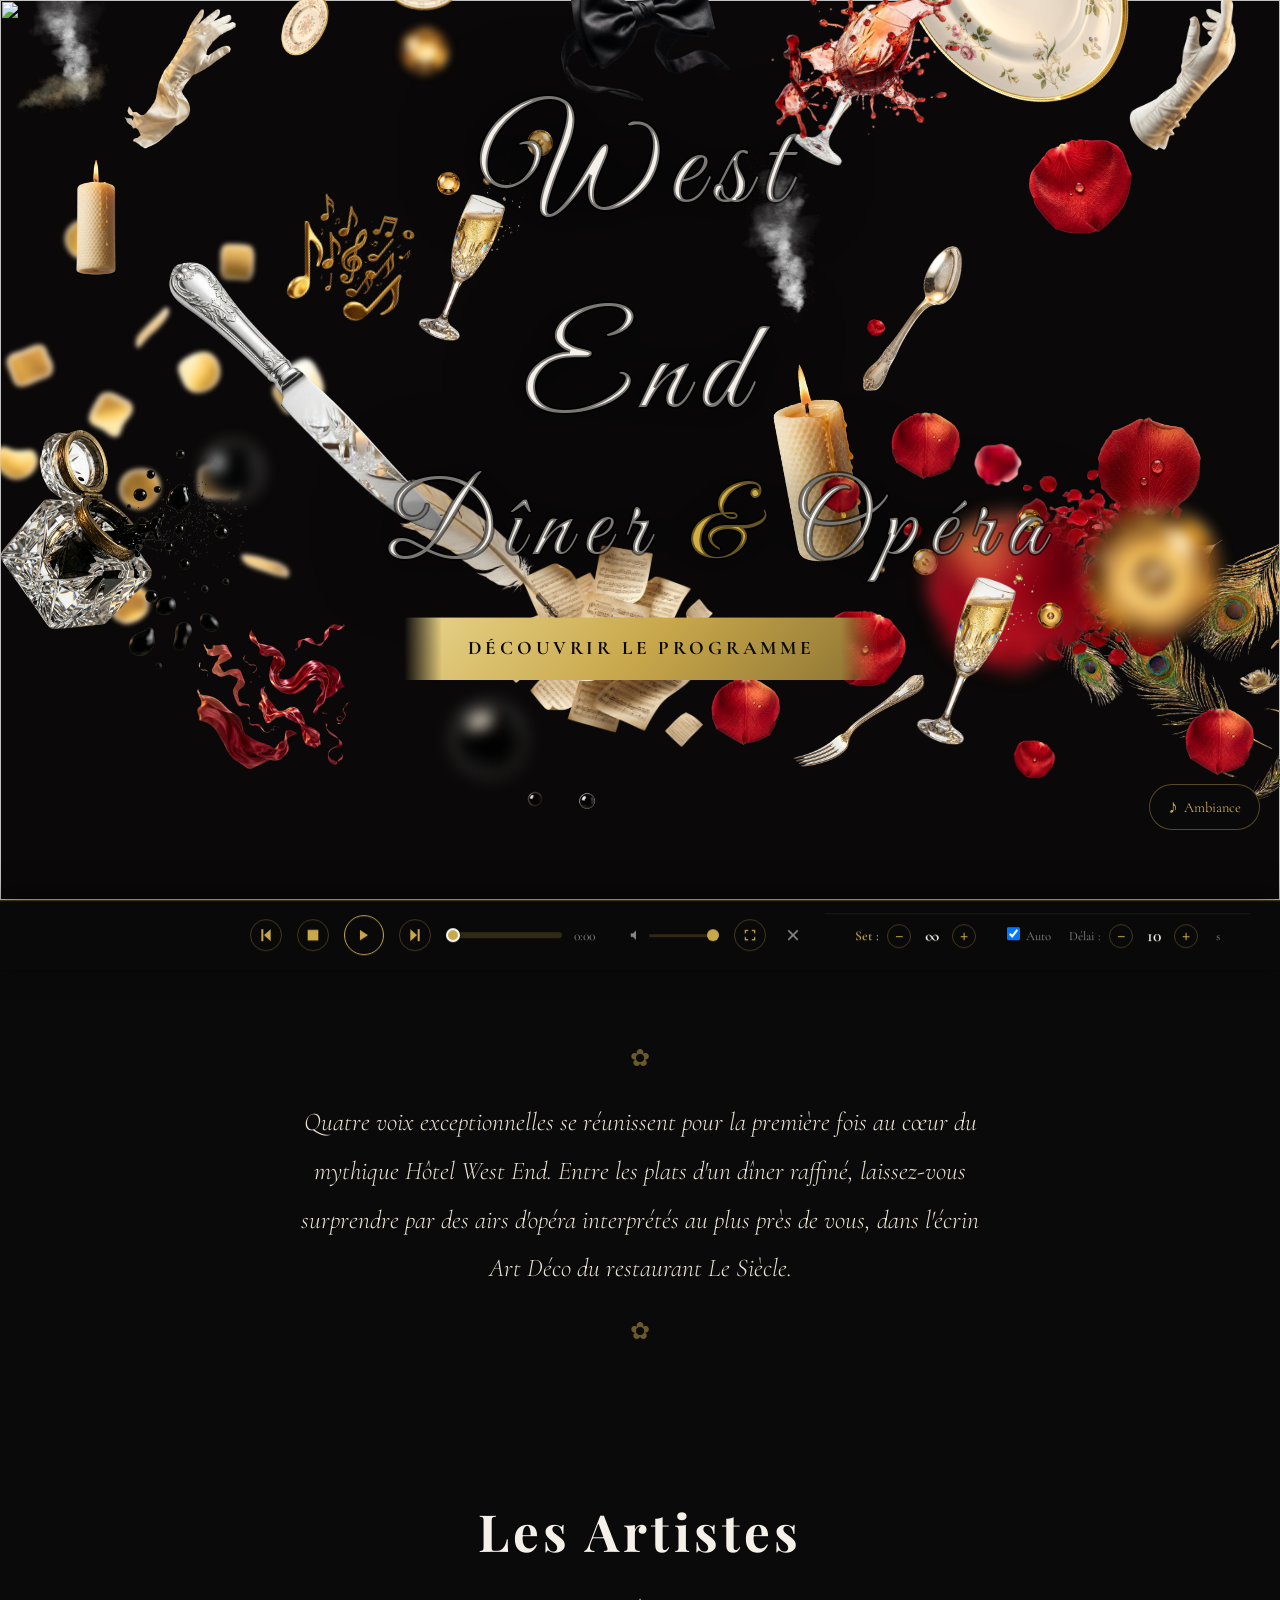
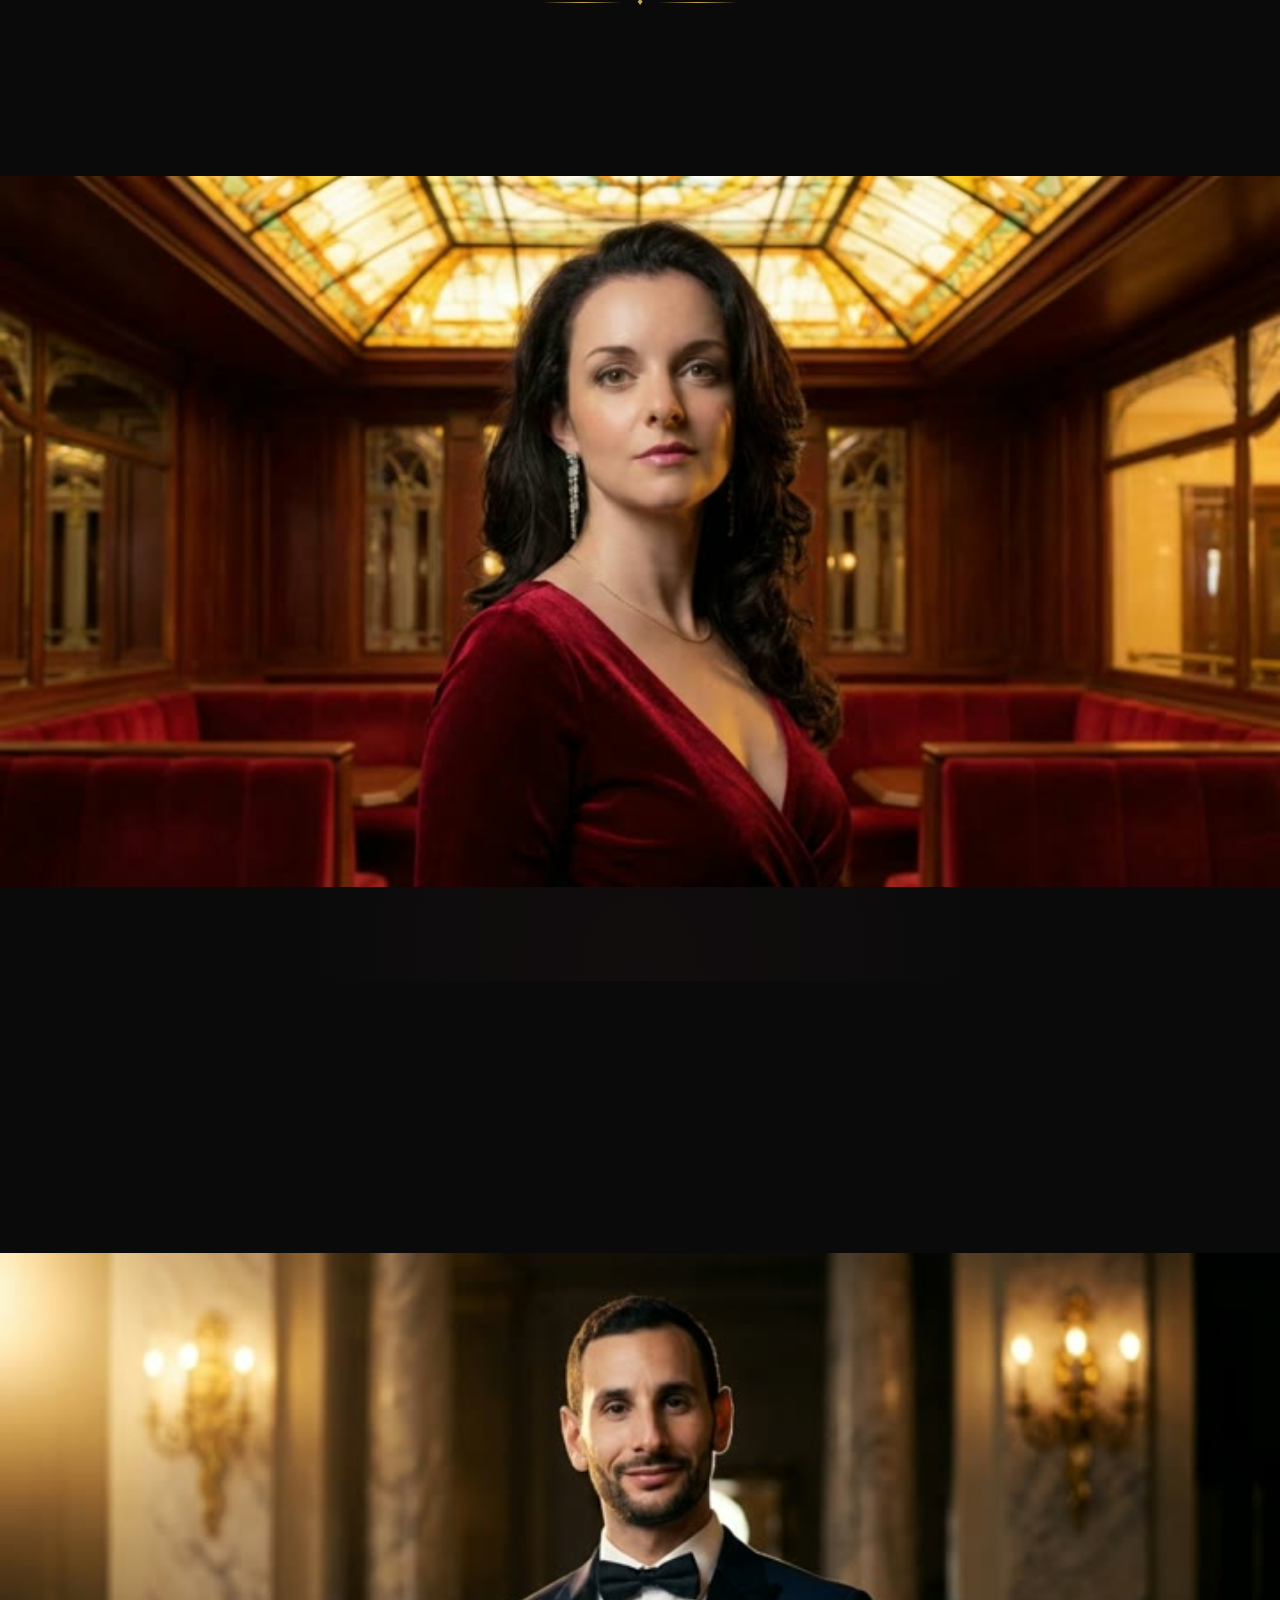
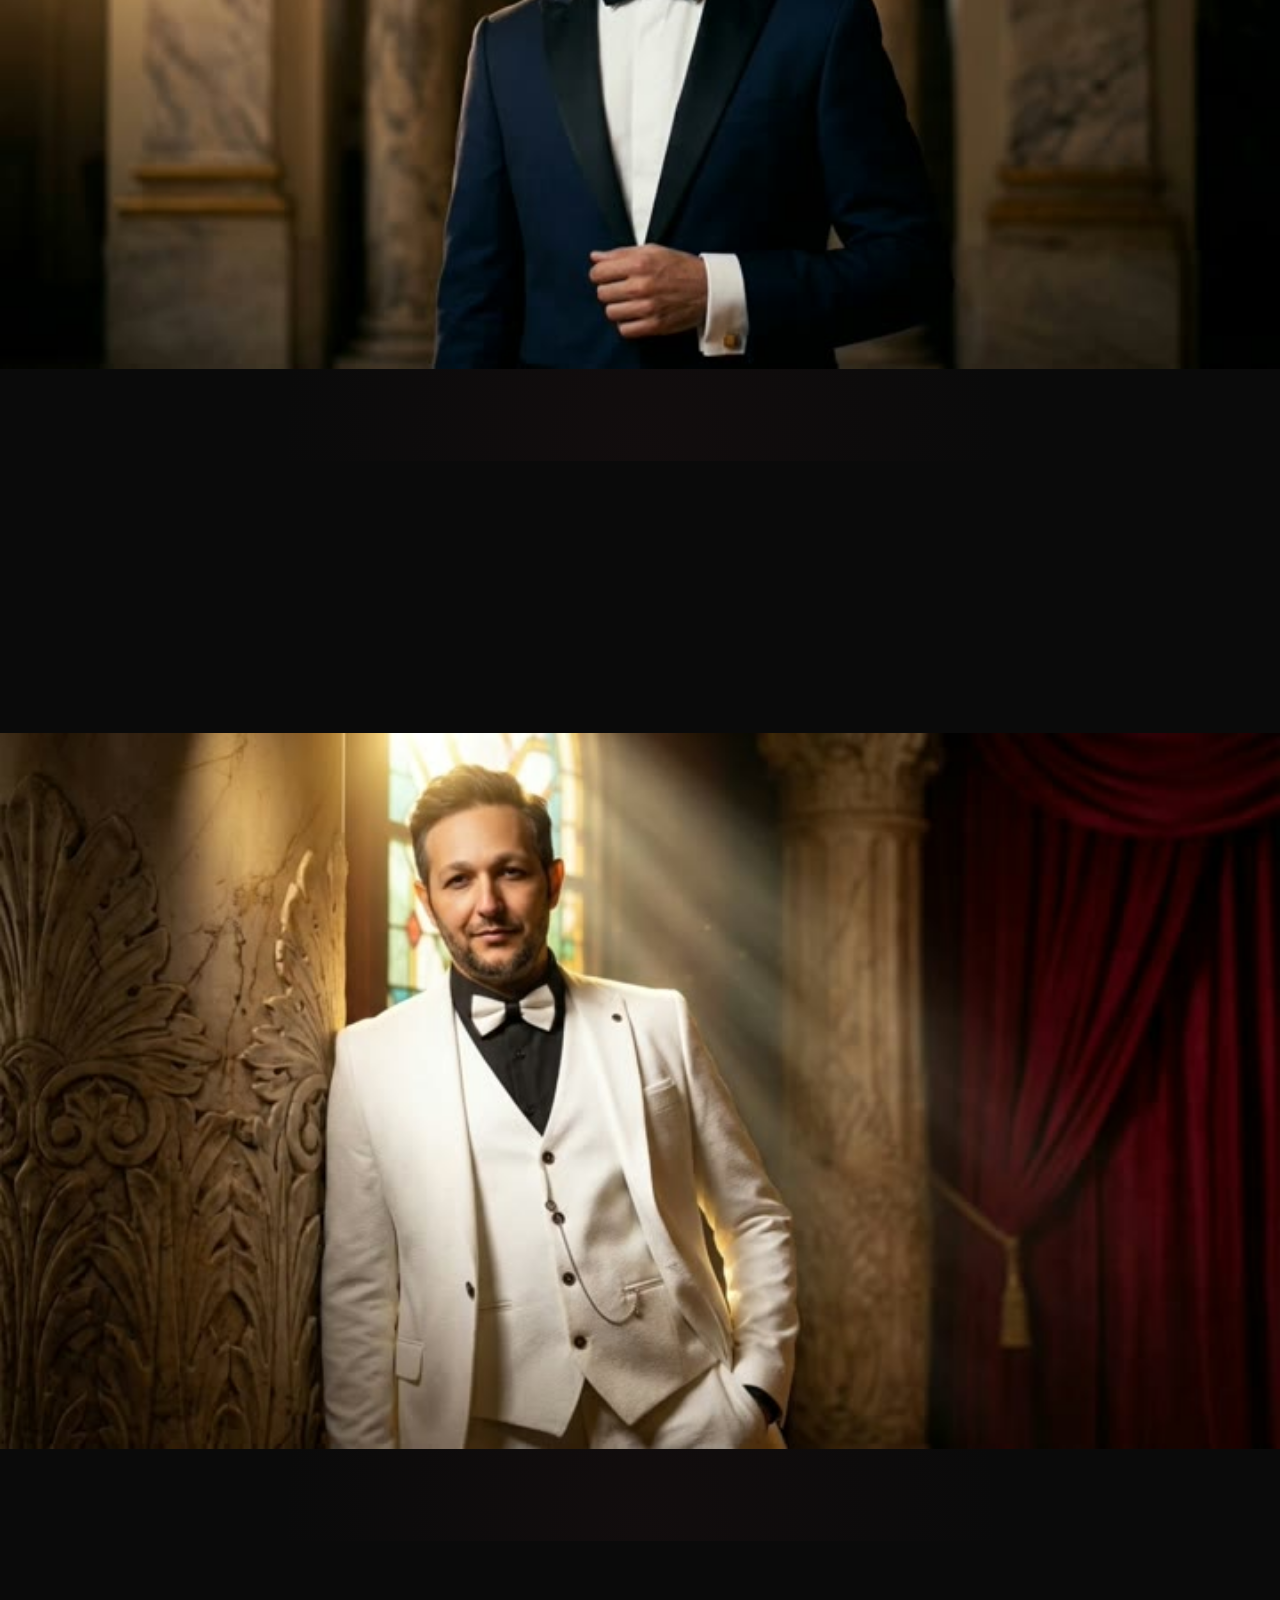
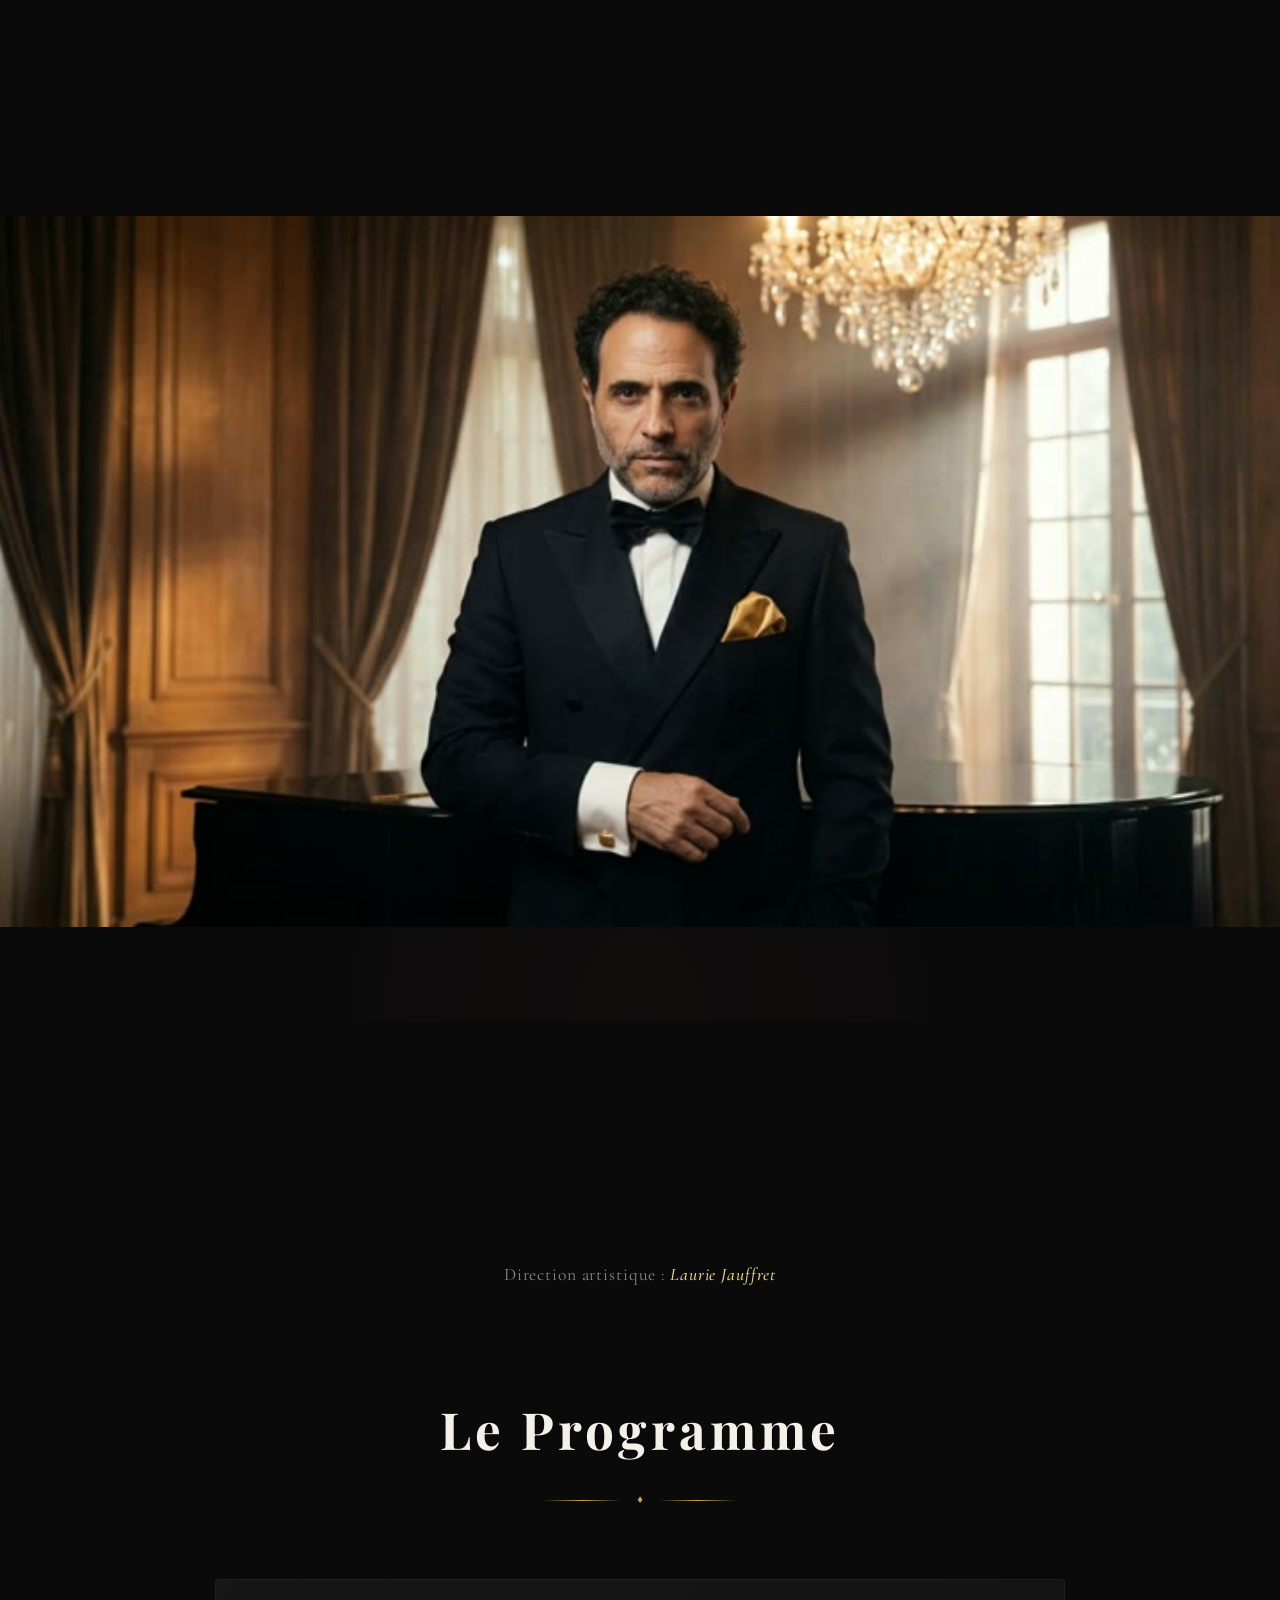
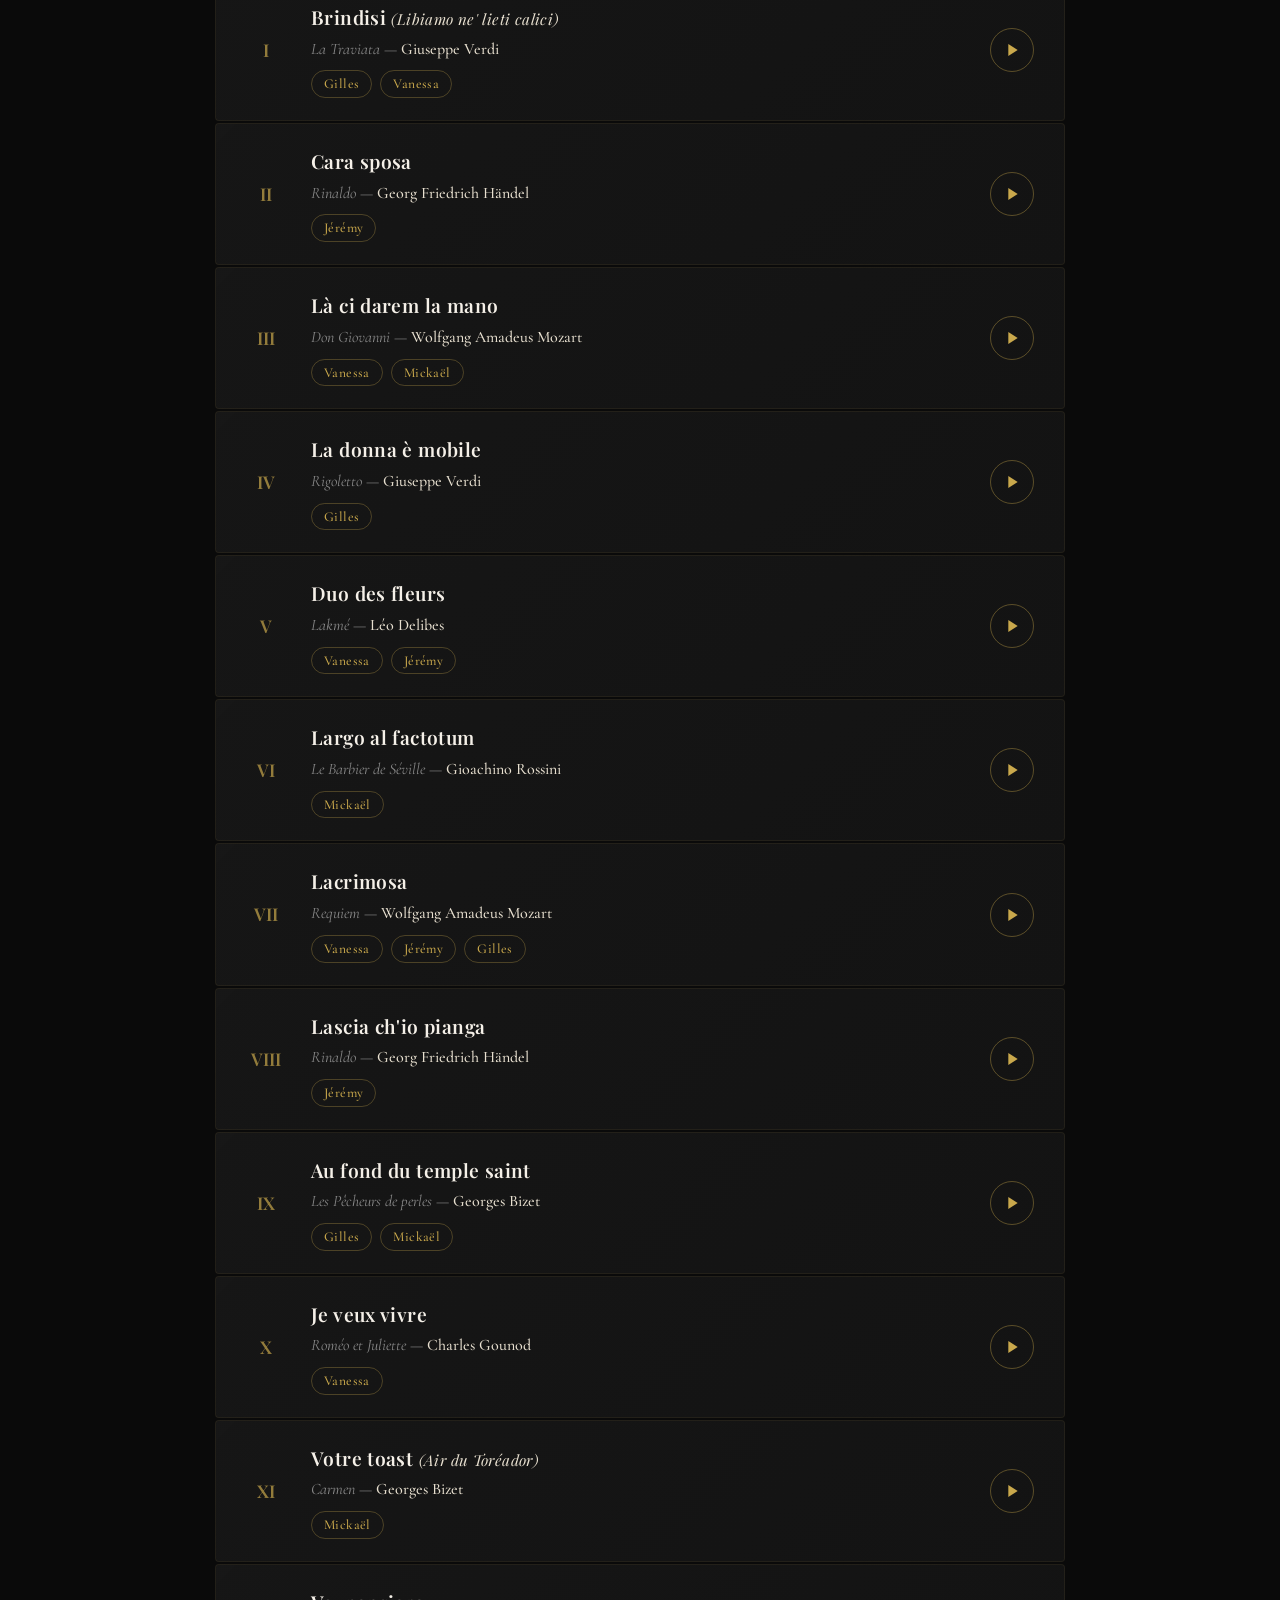
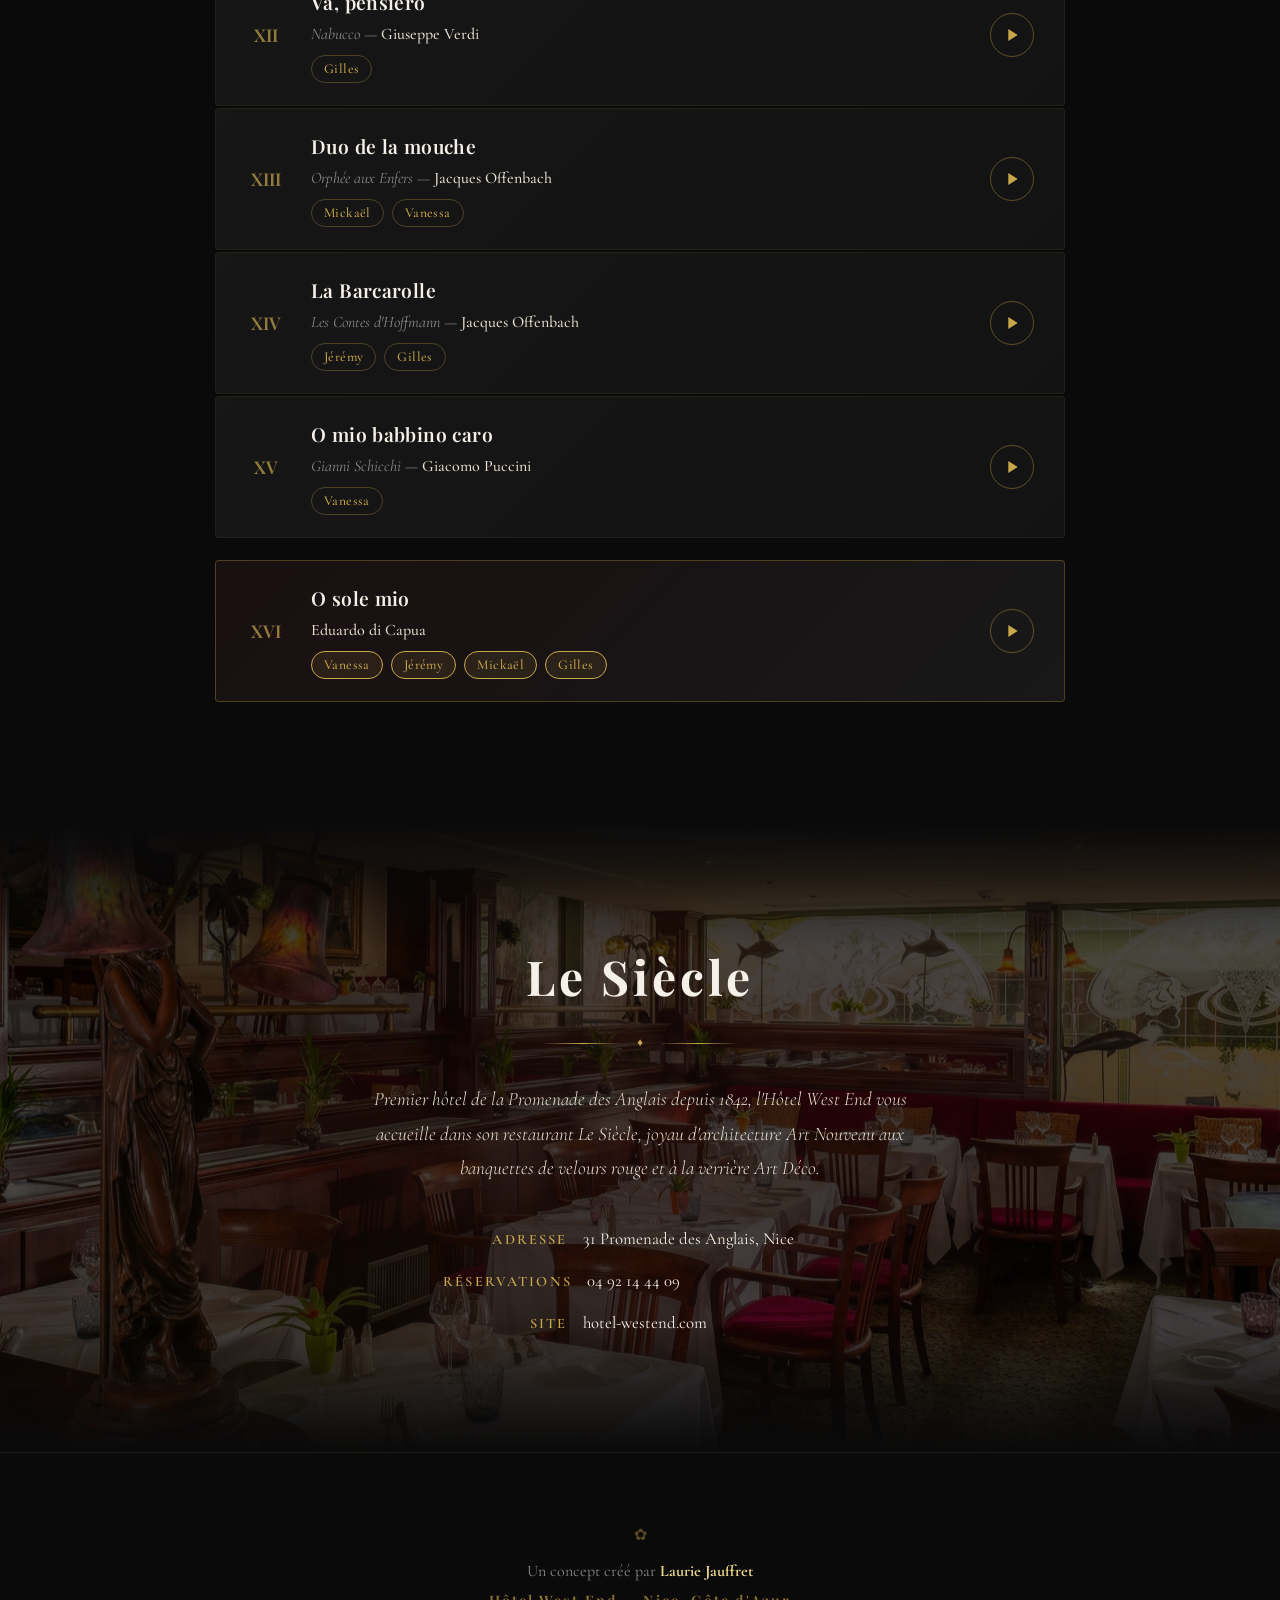
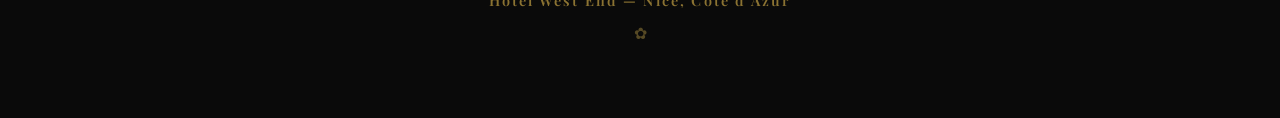
==== commit cf63f2fc: "Lecteur cache au debut - visible seulement quand on joue" ====
--- a/index.html
+++ b/index.html
@@ -433,7 +433,7 @@
     </footer>
 
     <!-- LECTEUR AUDIO GLOBAL -->
-    <div id="audio-player" class="audio-player">
+    <div id="audio-player" class="audio-player hidden">
         <div class="player-info">
             <span class="player-title"></span>
             <span class="player-composer"></span>
--- a/css/style.css
+++ b/css/style.css
@@ -1214,7 +1214,7 @@
     display: flex;
     align-items: center;
     gap: 20px;
-    z-index: 9000;
+    z-index: 10001;
     backdrop-filter: blur(15px);
     transform: translateY(0);
     transition: transform 0.5s cubic-bezier(0.4, 0, 0.2, 1);
@@ -1394,7 +1394,7 @@
     position: fixed;
     bottom: 70px;
     right: 20px;
-    z-index: 8999;
+    z-index: 10001;
 }
 #amb-toggle {
     background: rgba(10,10,10,0.95);
@@ -1664,7 +1664,7 @@
     }
 }
 
-/* Plein écran — desktop aussi */
+/* Plein écran — desktop et mobile */
 .audio-player.fullscreen-mode {
     position: fixed !important;
     top: 0 !important;
@@ -1674,45 +1674,157 @@
     height: 100vh !important;
     display: flex !important;
     flex-direction: column !important;
-    justify-content: center !important;
+    justify-content: flex-start !important;
     align-items: center !important;
     z-index: 99999 !important;
     background: rgba(10,10,10,0.98) !important;
-    padding: 40px !important;
-    gap: 20px !important;
+    padding: 20px 30px !important;
+    gap: 10px !important;
+    overflow-y: auto !important;
 }
 
 .fullscreen-mode .player-info {
-    margin-bottom: 15px;
+    margin-top: 20px;
+    margin-bottom: 10px;
 }
 
 .fullscreen-mode .player-title {
-    font-size: 2rem !important;
+    font-size: clamp(1.3rem, 4vw, 2rem) !important;
 }
 
 .fullscreen-mode .player-composer {
-    font-size: 1.2rem !important;
+    font-size: clamp(0.9rem, 2.5vw, 1.2rem) !important;
 }
 
 .fullscreen-mode .player-controls {
-    gap: 20px;
+    gap: 15px;
+    flex-wrap: wrap;
+    justify-content: center;
 }
 
 .fullscreen-mode .player-nav-btn {
-    width: 50px;
-    height: 50px;
+    width: clamp(44px, 8vw, 55px);
+    height: clamp(44px, 8vw, 55px);
 }
 
 .fullscreen-mode .player-play-pause {
-    width: 70px;
-    height: 70px;
+    width: clamp(56px, 10vw, 70px);
+    height: clamp(56px, 10vw, 70px);
 }
 
 .fullscreen-mode .player-progress {
-    max-width: 600px;
-    margin: 0 auto;
+    width: 100%;
+    max-width: 500px;
+    margin: 5px auto;
 }
 
 .fullscreen-mode .set-controls {
-    margin-top: 15px;
-}
+    width: 100%;
+    max-width: 500px;
+    flex-wrap: wrap;
+    justify-content: center;
+    gap: 8px;
+    padding: 10px 0;
+}
+
+.fullscreen-mode .set-delay-label,
+.fullscreen-mode .set-auto-label {
+    margin-left: 0;
+}
+
+/* Ambiance dans le plein écran */
+.fullscreen-amb {
+    width: 100%;
+    max-width: 500px;
+    background: rgba(201,168,76,0.05);
+    border: 1px solid rgba(201,168,76,0.2);
+    border-radius: 10px;
+    padding: 12px 15px;
+    margin-top: 10px;
+}
+
+.fullscreen-amb-title {
+    color: var(--or);
+    font-size: 0.85rem;
+    font-weight: 600;
+    letter-spacing: 0.1em;
+    text-transform: uppercase;
+    margin-bottom: 8px;
+    text-align: center;
+}
+
+.fullscreen-amb-controls {
+    display: flex;
+    align-items: center;
+    gap: 10px;
+    flex-wrap: wrap;
+    justify-content: center;
+}
+
+.fullscreen-amb-controls select {
+    background: #1a1a1a;
+    color: var(--creme);
+    border: 1px solid rgba(201,168,76,0.2);
+    padding: 5px 8px;
+    border-radius: 5px;
+    font-size: 0.85rem;
+}
+
+.fullscreen-amb-seek {
+    width: 100%;
+    height: 4px;
+    -webkit-appearance: none;
+    appearance: none;
+    background: rgba(201,168,76,0.2);
+    border-radius: 4px;
+    cursor: pointer;
+    margin-top: 8px;
+}
+
+.fullscreen-amb-seek::-webkit-slider-thumb {
+    -webkit-appearance: none;
+    width: 14px;
+    height: 14px;
+    background: var(--or);
+    border-radius: 50%;
+    cursor: pointer;
+}
+
+/* Programme dans le plein écran (scrollable) */
+.fullscreen-programme {
+    width: 100%;
+    max-width: 500px;
+    max-height: 30vh;
+    overflow-y: auto;
+    margin-top: 10px;
+    border-top: 1px solid rgba(201,168,76,0.1);
+    padding-top: 10px;
+}
+
+.fullscreen-programme .fs-track {
+    display: flex;
+    align-items: center;
+    gap: 10px;
+    padding: 8px 10px;
+    cursor: pointer;
+    border-radius: 5px;
+    transition: background 0.2s;
+    font-size: 0.85rem;
+    color: var(--creme-doux);
+}
+
+.fullscreen-programme .fs-track:hover {
+    background: rgba(201,168,76,0.1);
+}
+
+.fullscreen-programme .fs-track.active {
+    background: rgba(201,168,76,0.15);
+    color: var(--or);
+}
+
+.fullscreen-programme .fs-num {
+    color: var(--or);
+    opacity: 0.6;
+    min-width: 25px;
+    font-size: 0.8rem;
+}
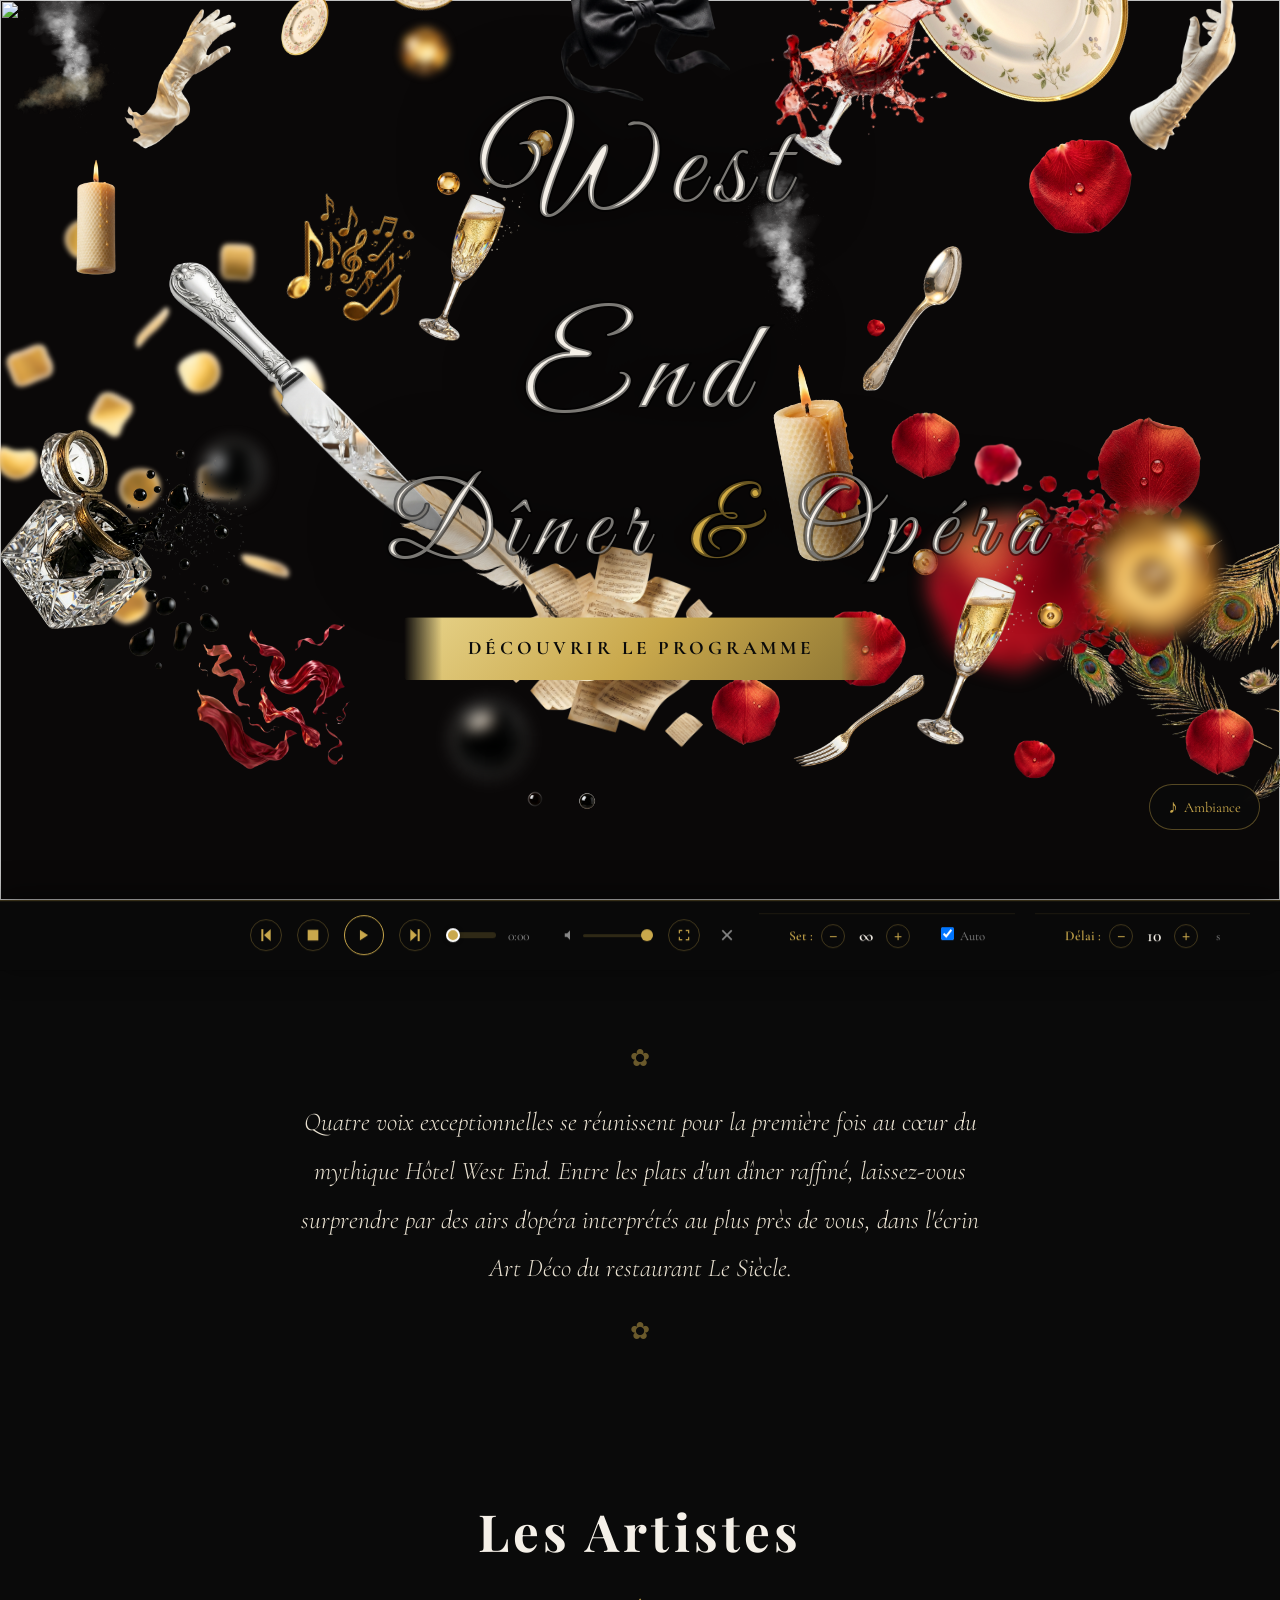
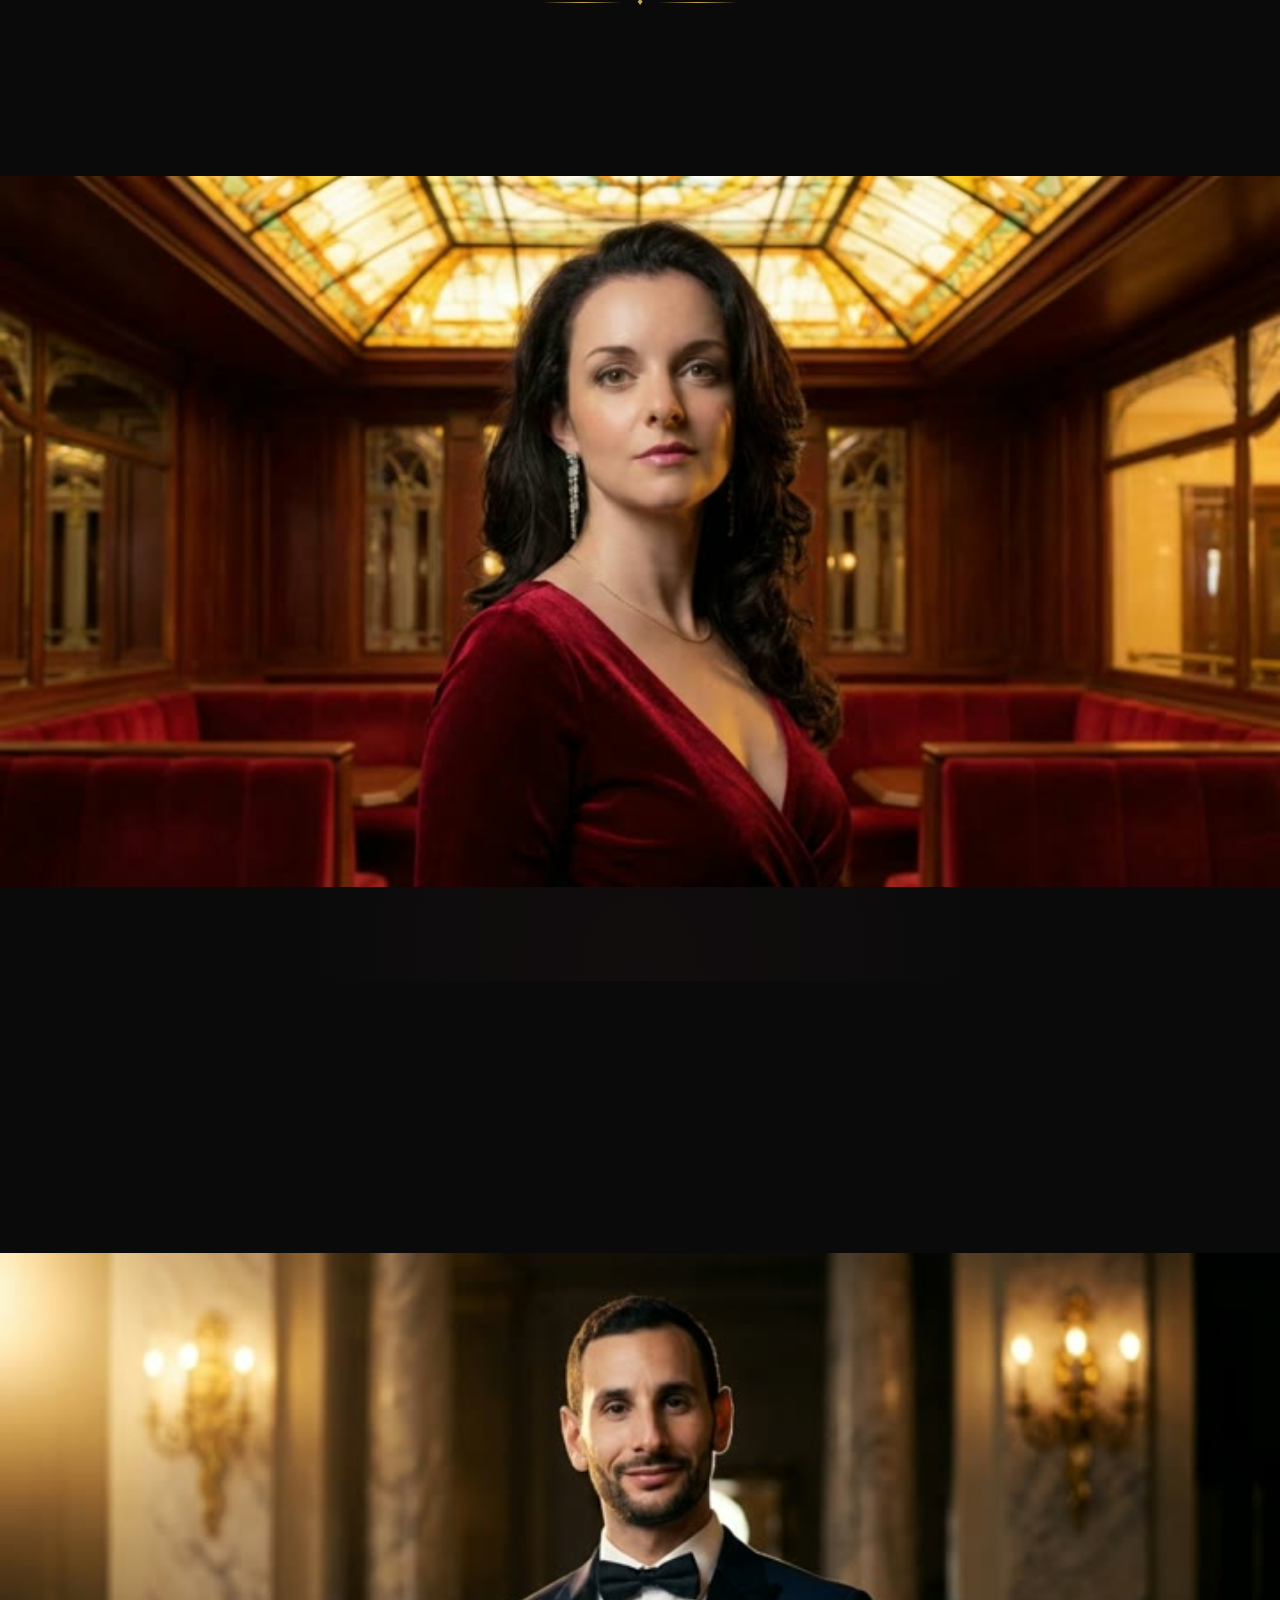
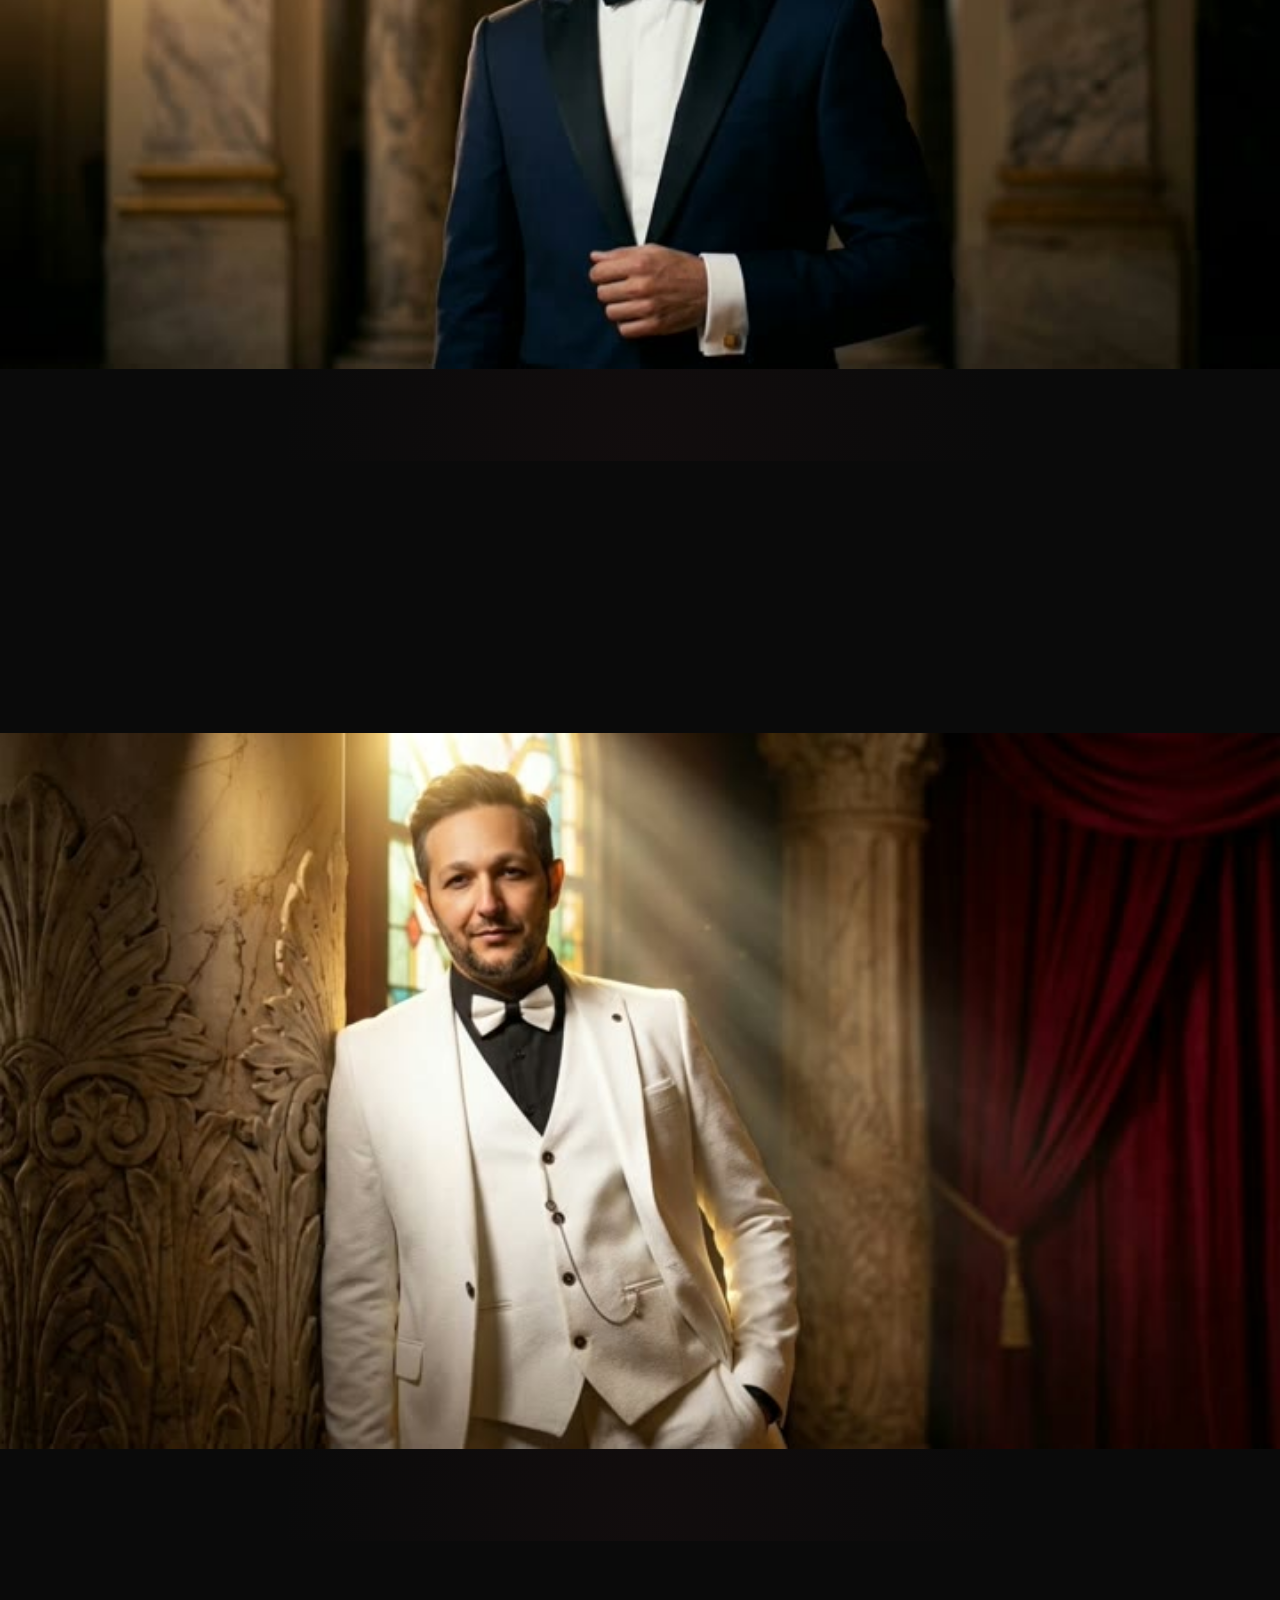
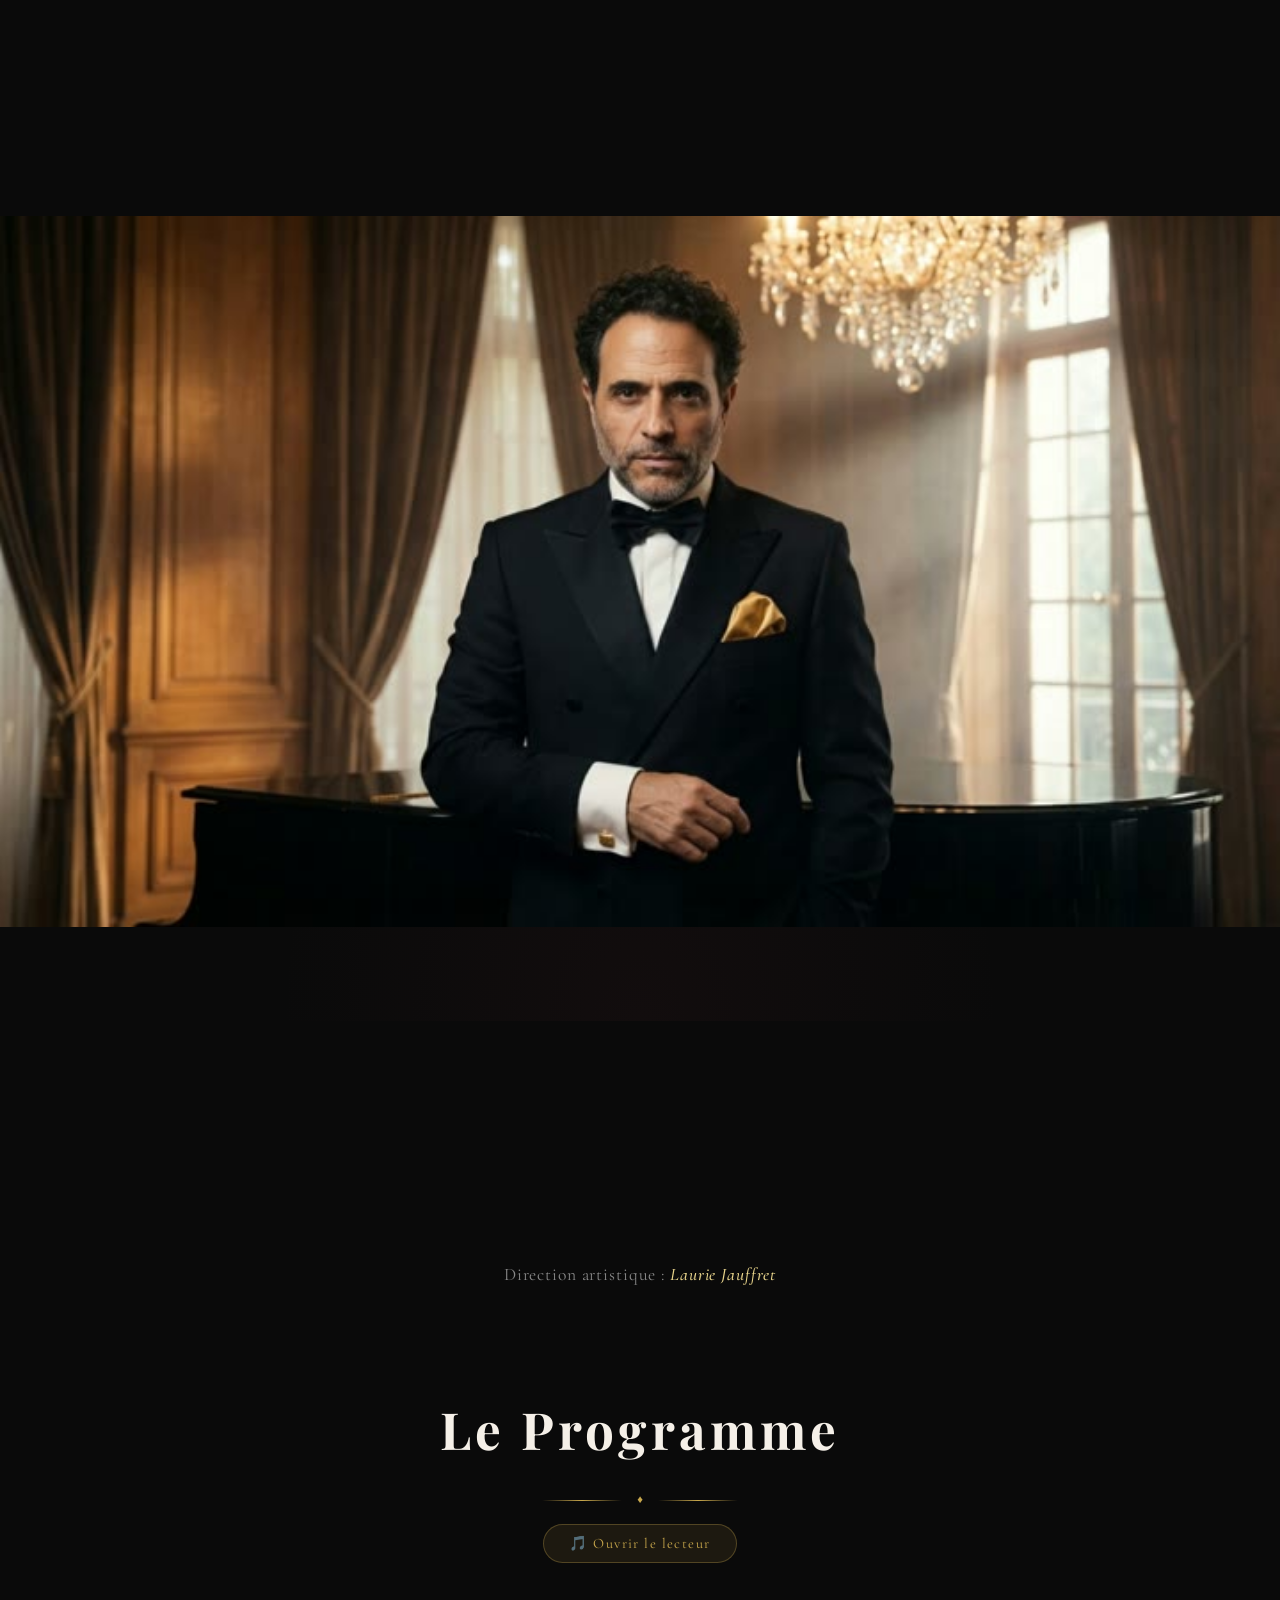
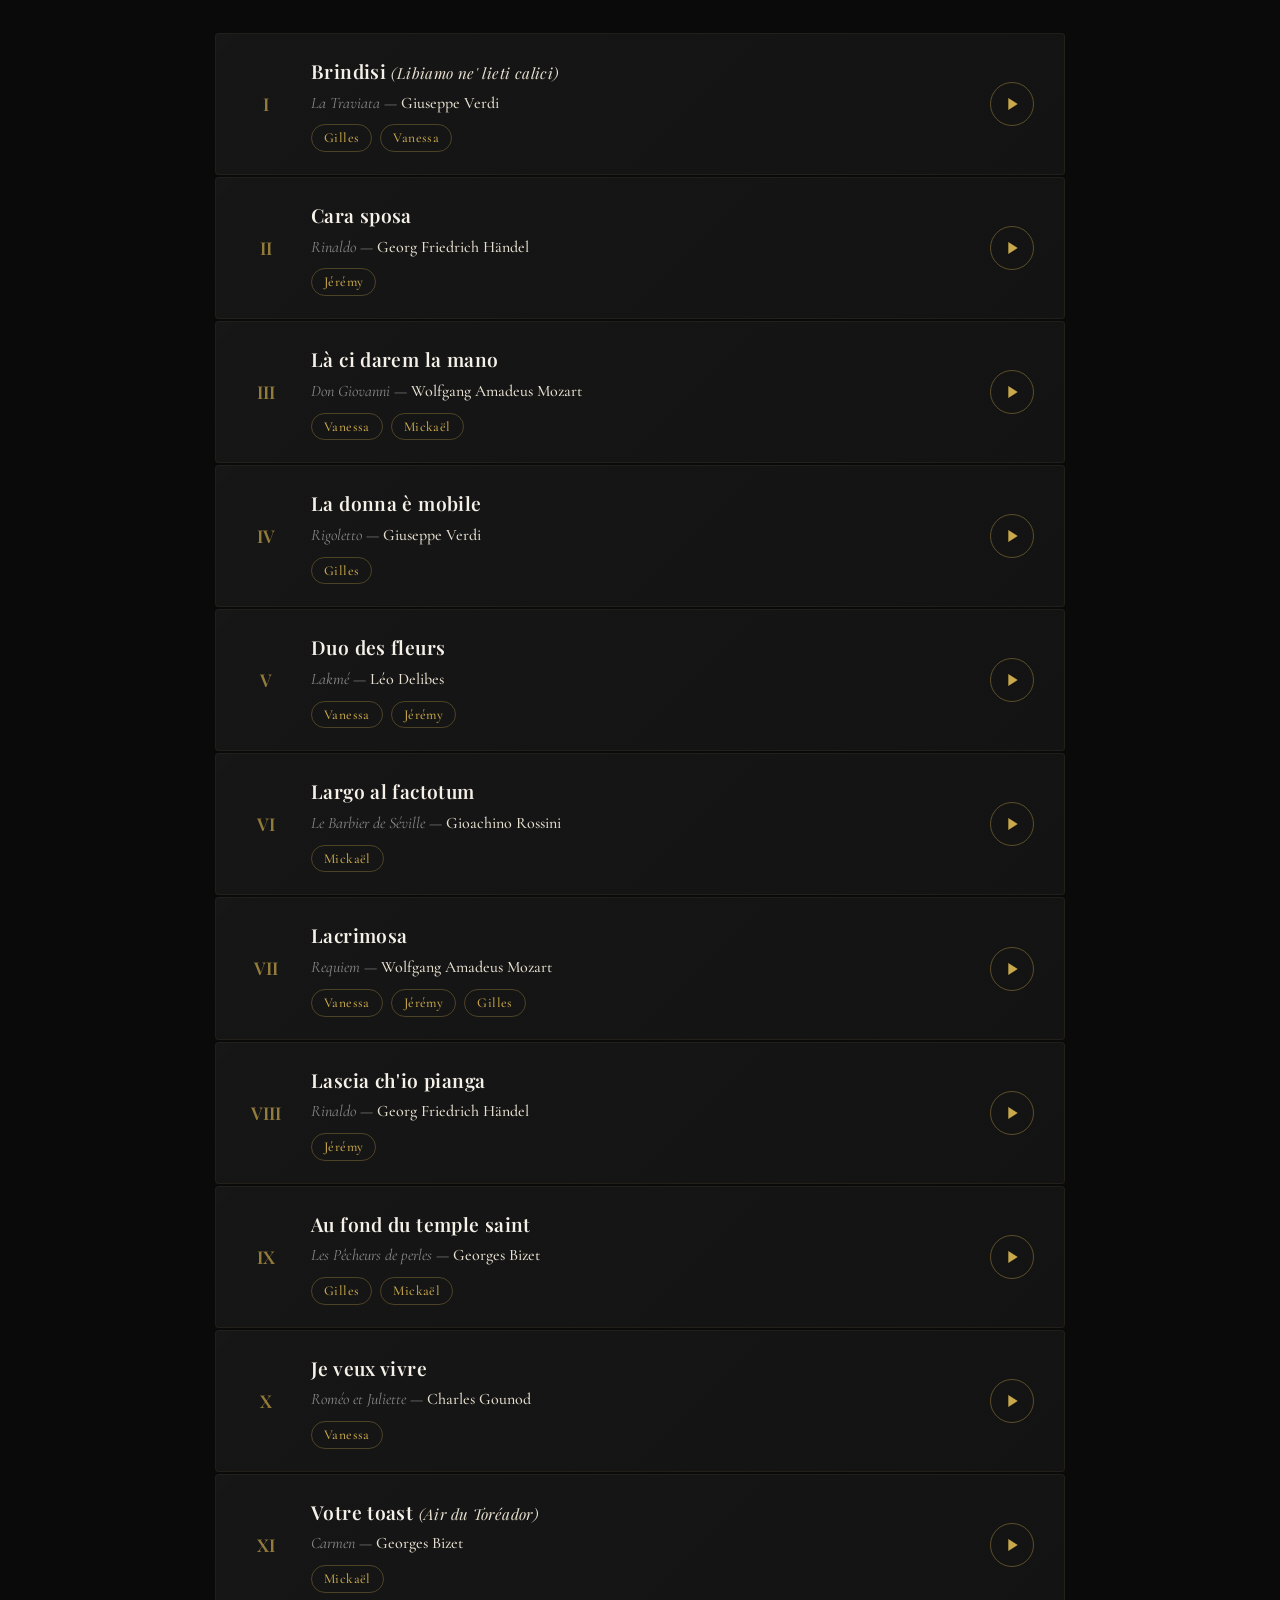
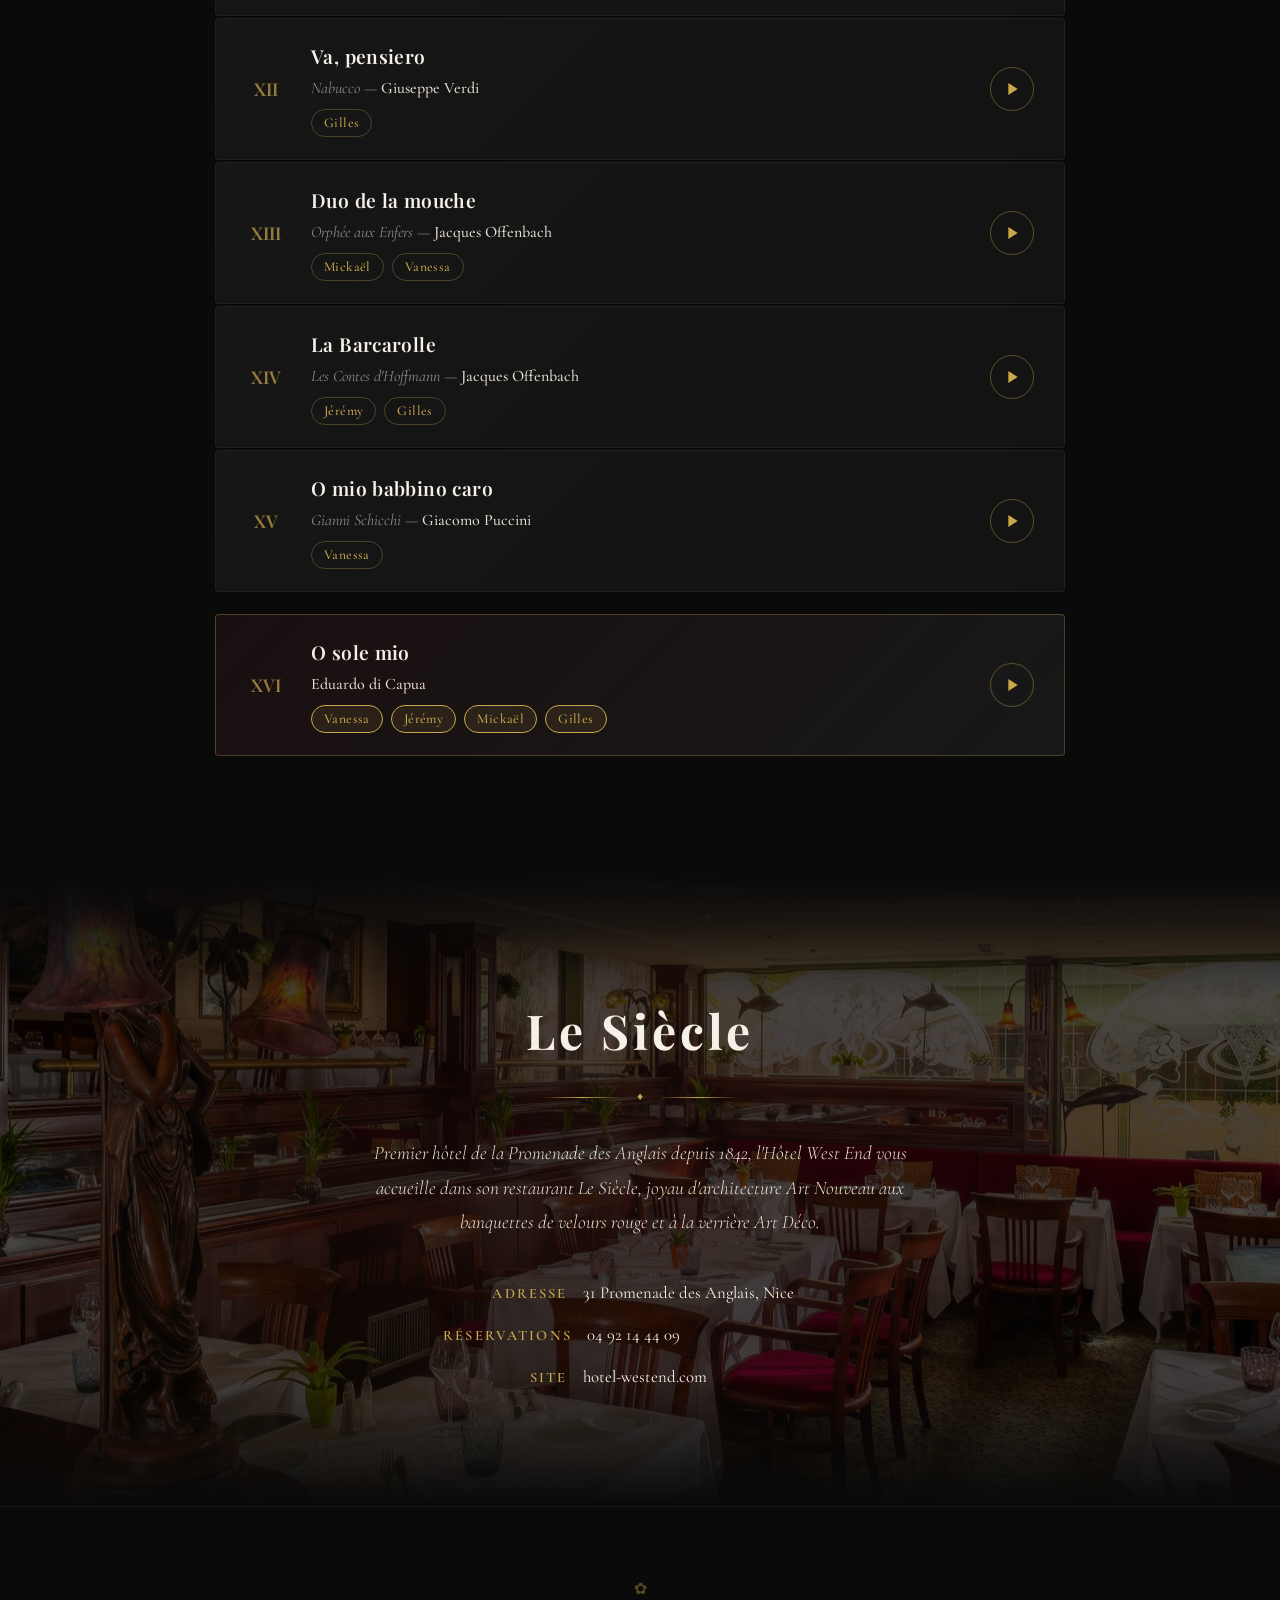
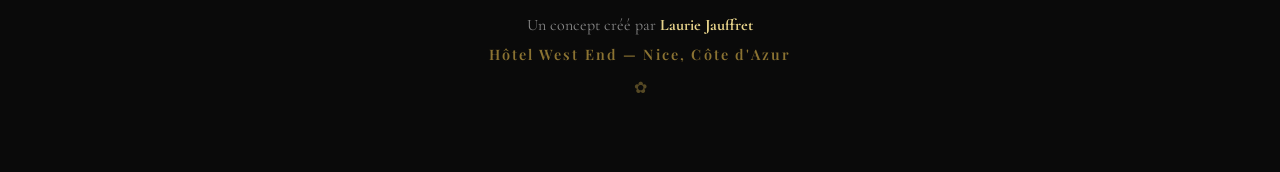
==== commit 012d1021: "Fix editeur, delai en dessous, bouton ouvrir lecteur" ====
--- a/index.html
+++ b/index.html
@@ -238,6 +238,7 @@
                 <span class="divider-diamond">&#9830;</span>
                 <span class="divider-line"></span>
             </div>
+            <button id="show-player-btn" onclick="document.getElementById('audio-player').classList.remove('hidden');" style="margin-top:15px;padding:10px 25px;background:rgba(201,168,76,0.1);border:1px solid rgba(201,168,76,0.3);color:#c9a84c;border-radius:20px;cursor:pointer;font-family:inherit;font-size:0.9rem;letter-spacing:0.1em;">🎵 Ouvrir le lecteur</button>
         </div>
 
         <div class="programme-list">
@@ -480,7 +481,9 @@
             <button class="set-btn" id="set-plus">+</button>
             <span class="set-remaining" id="set-remaining"></span>
             <label class="set-auto-label"><input type="checkbox" id="auto-next" checked> Auto</label>
-            <span class="set-delay-label">Délai :</span>
+        </div>
+        <div class="set-controls">
+            <div class="set-label">Délai :</div>
             <button class="set-btn" id="delay-minus">−</button>
             <span class="set-count" id="delay-count">10</span>
             <button class="set-btn" id="delay-plus">+</button>
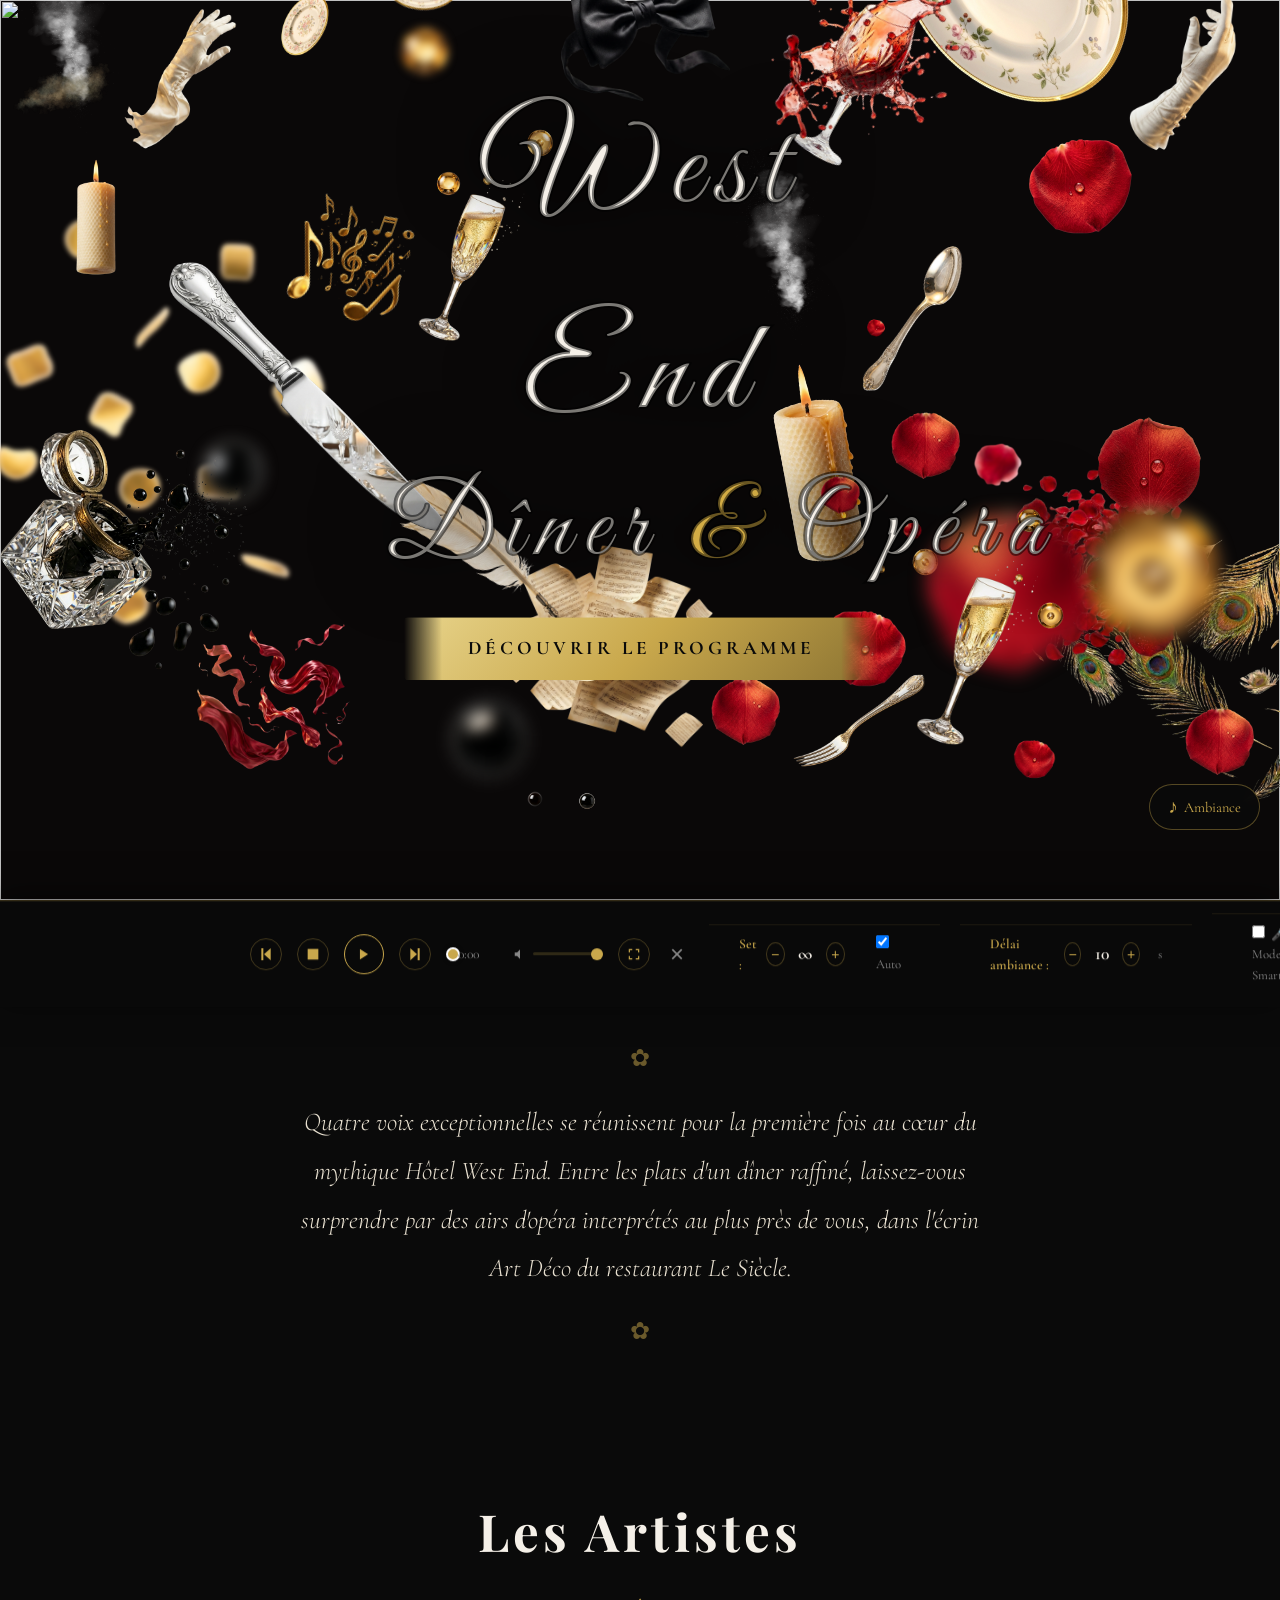
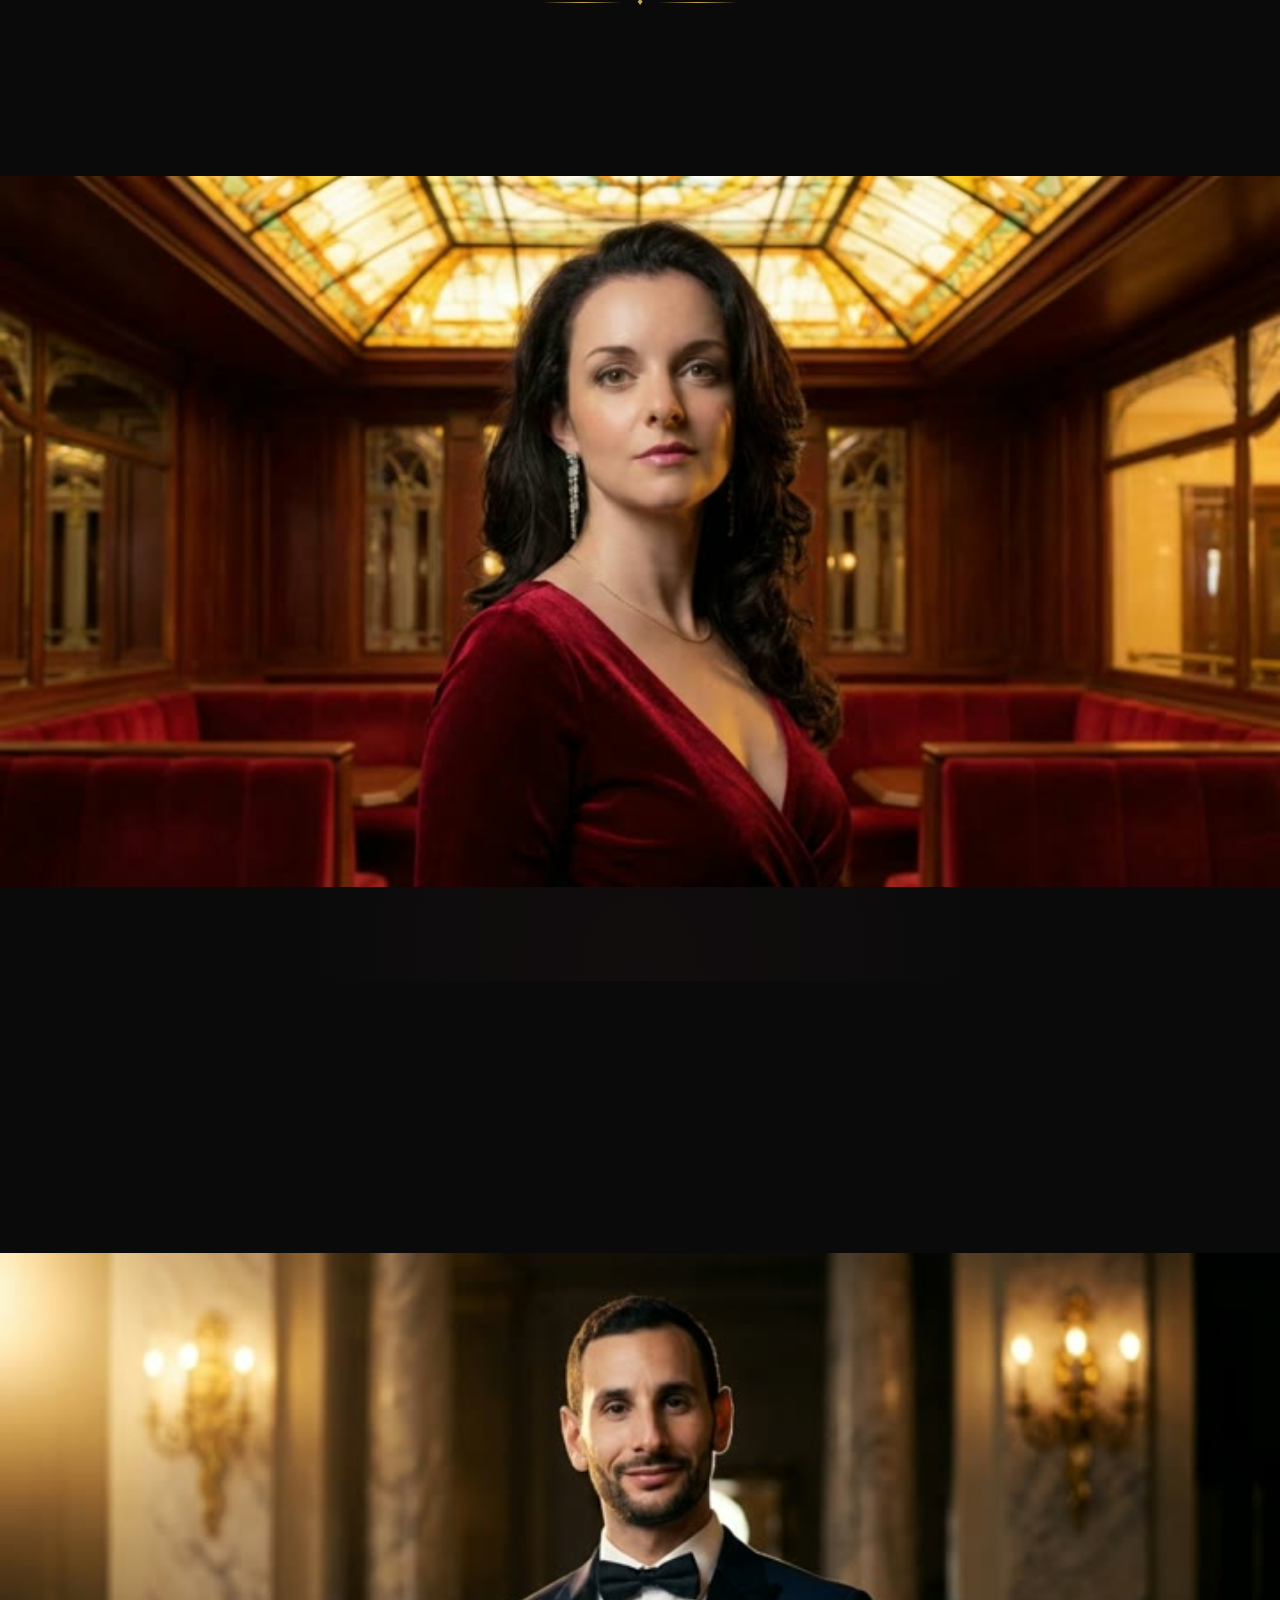
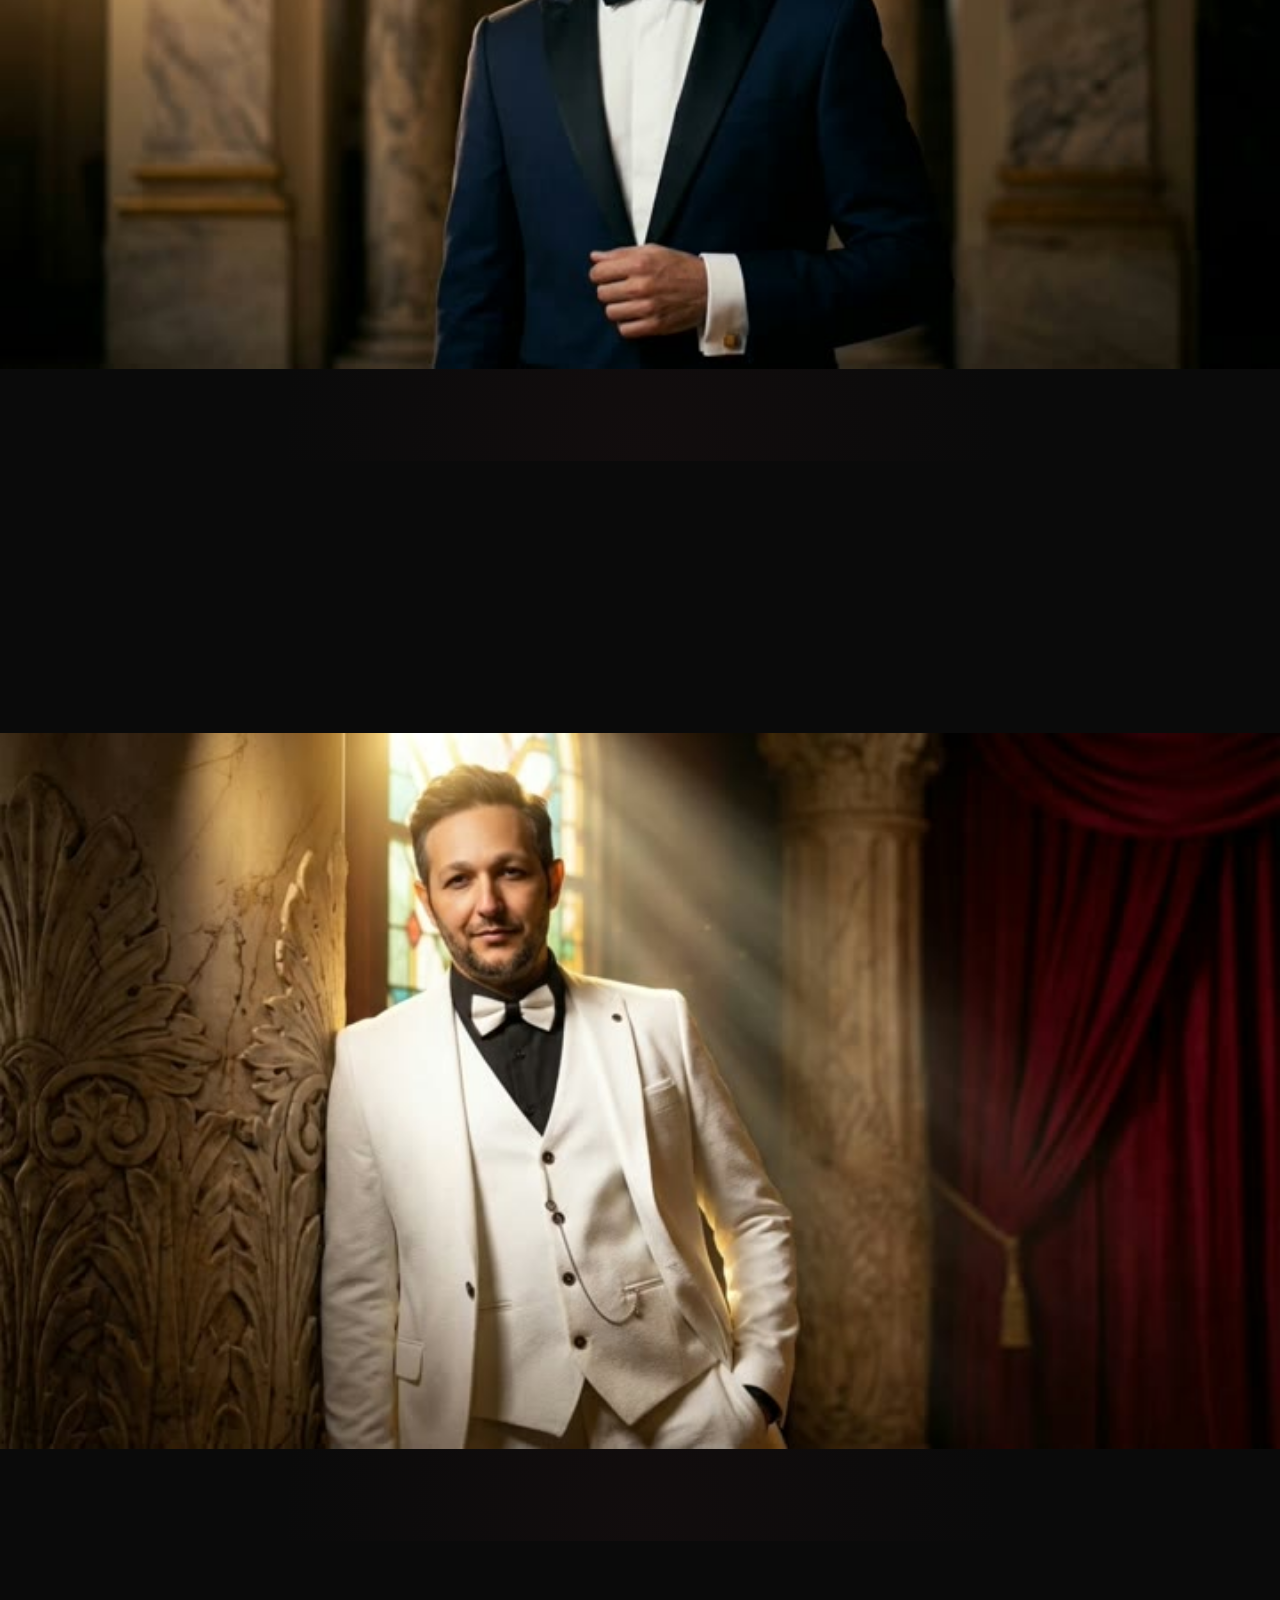
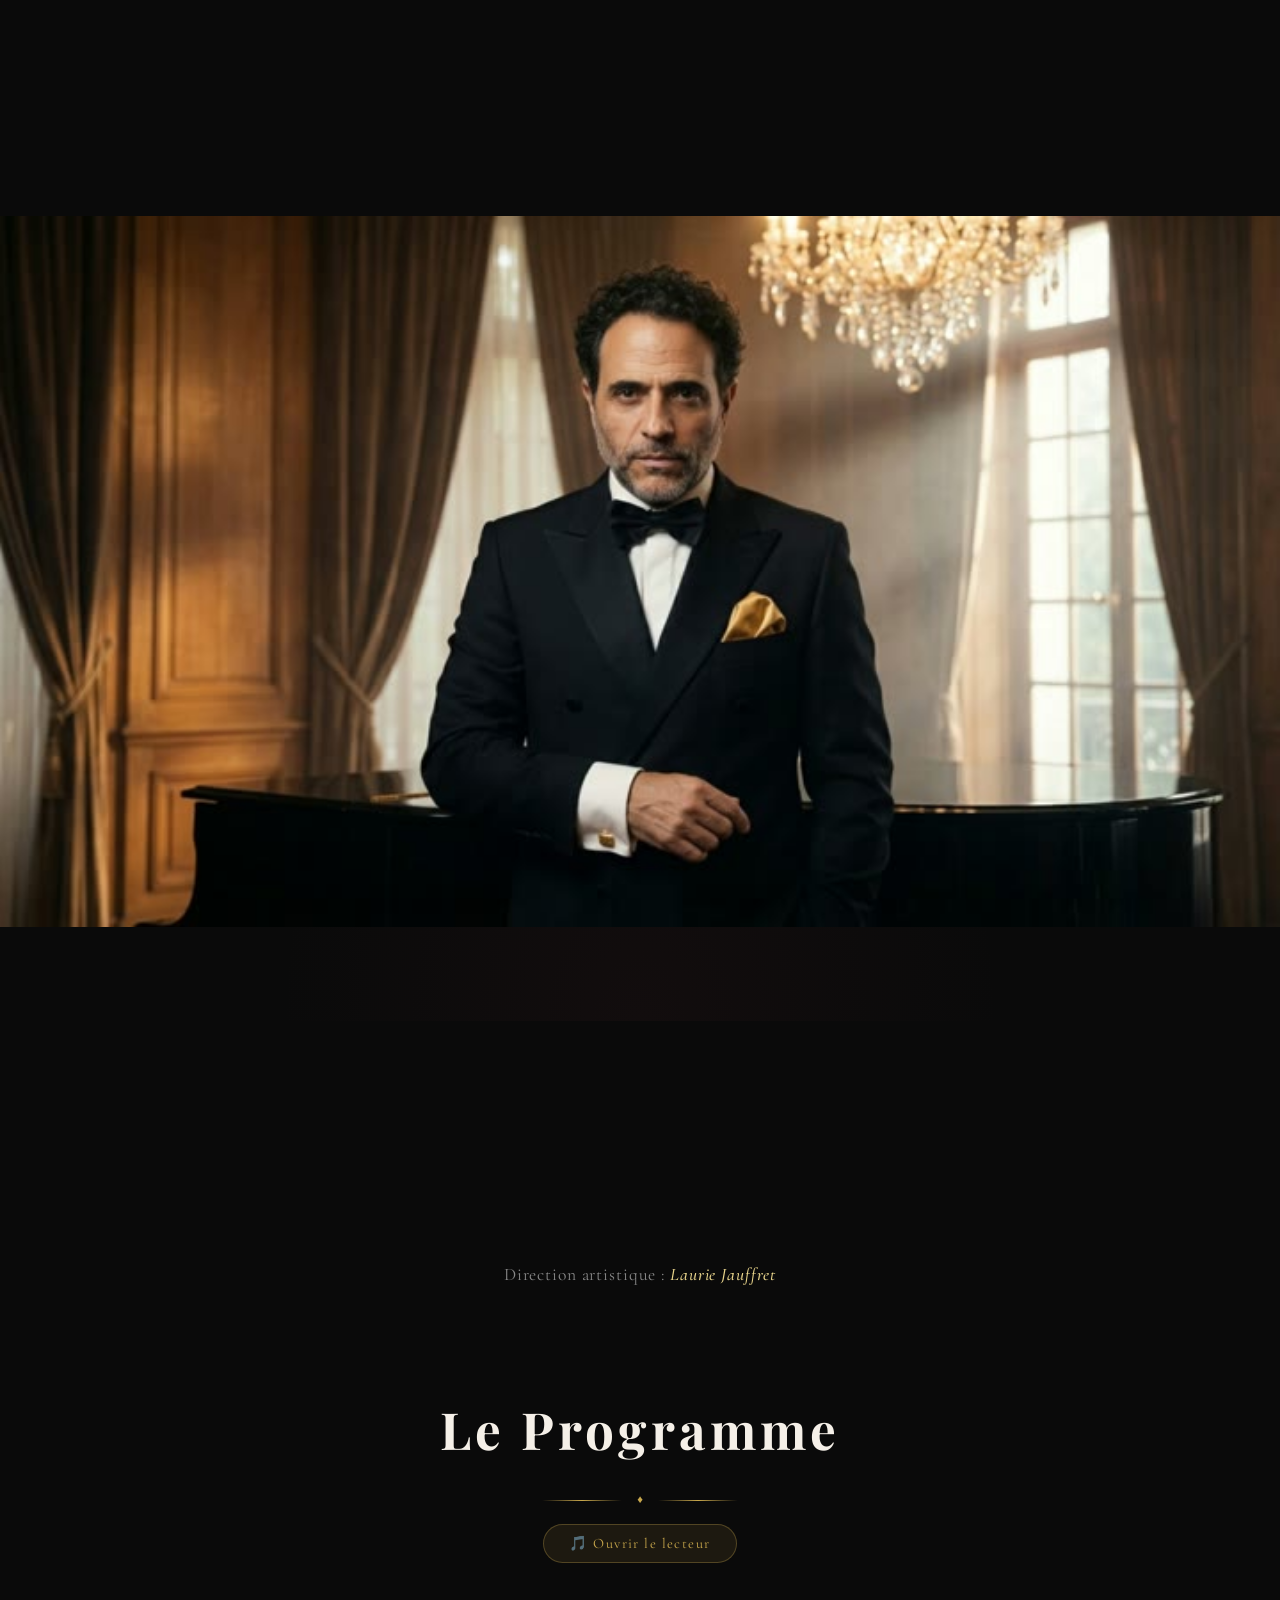
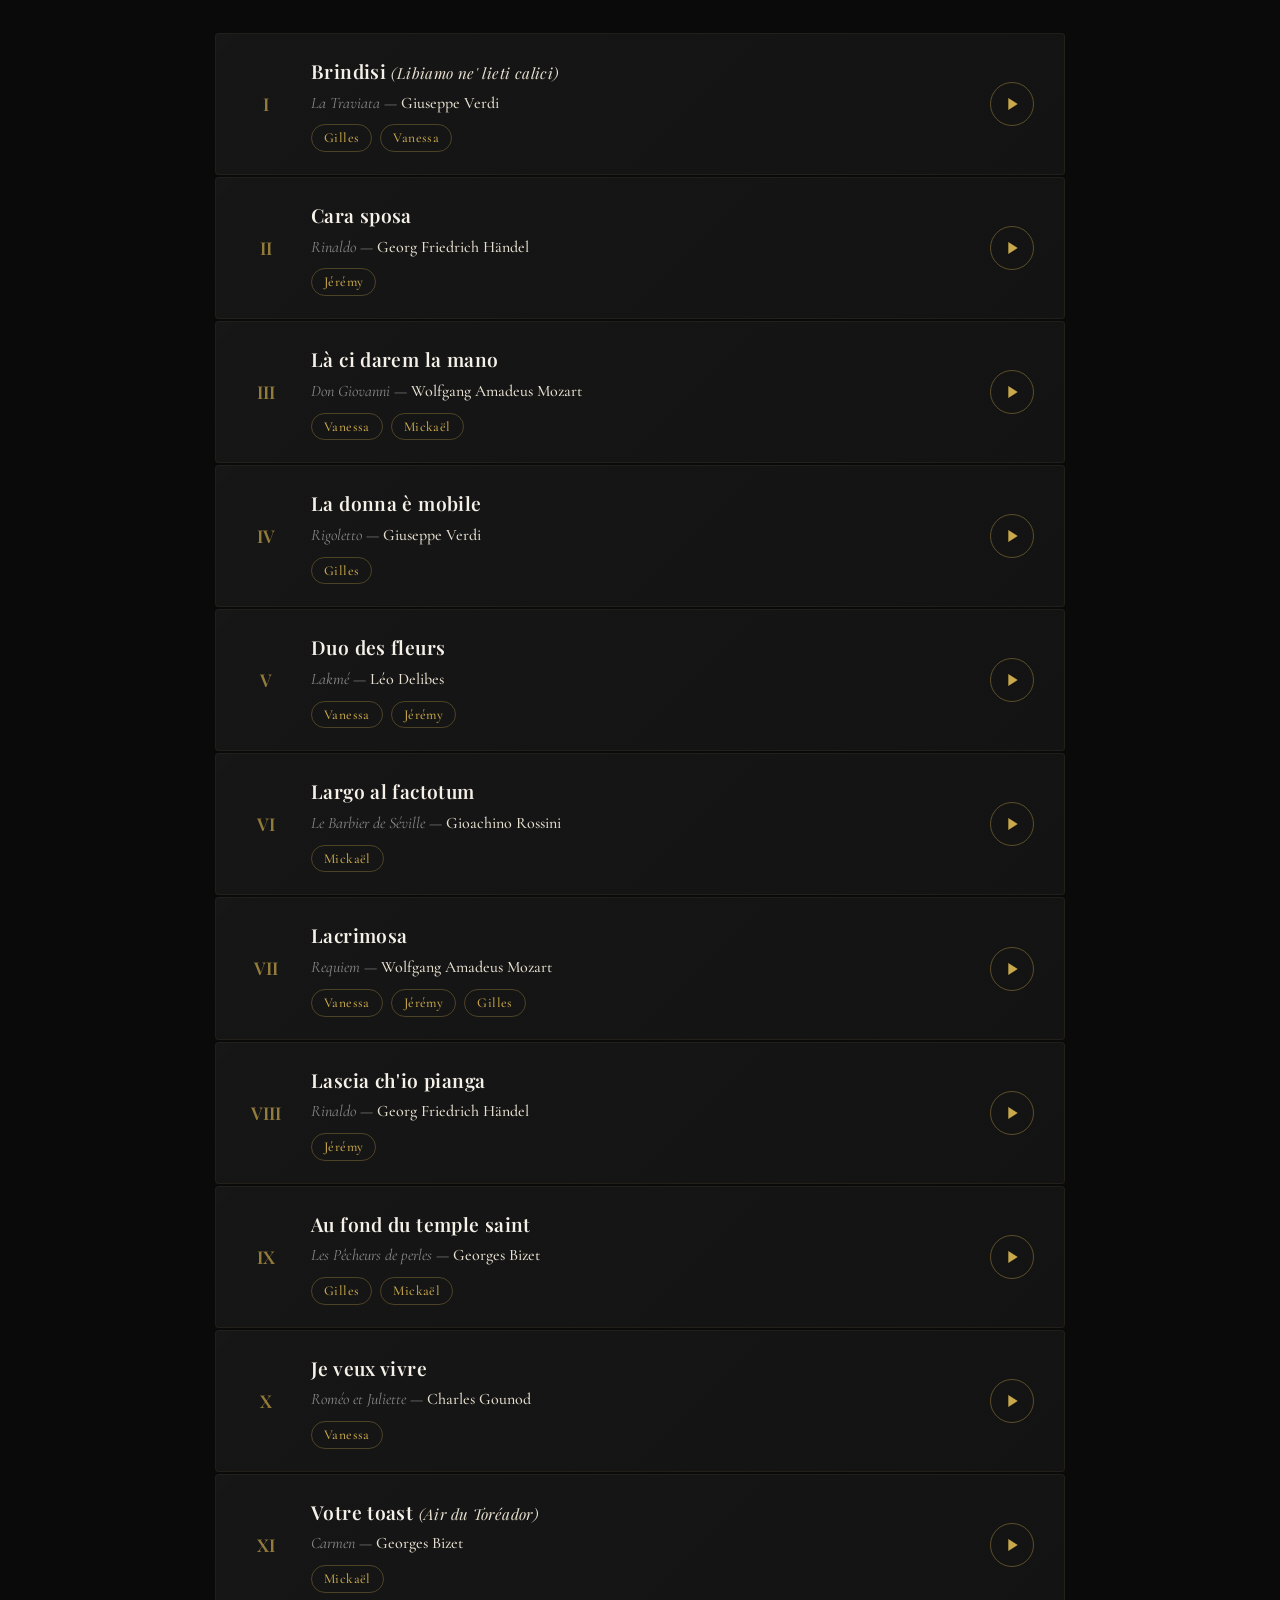
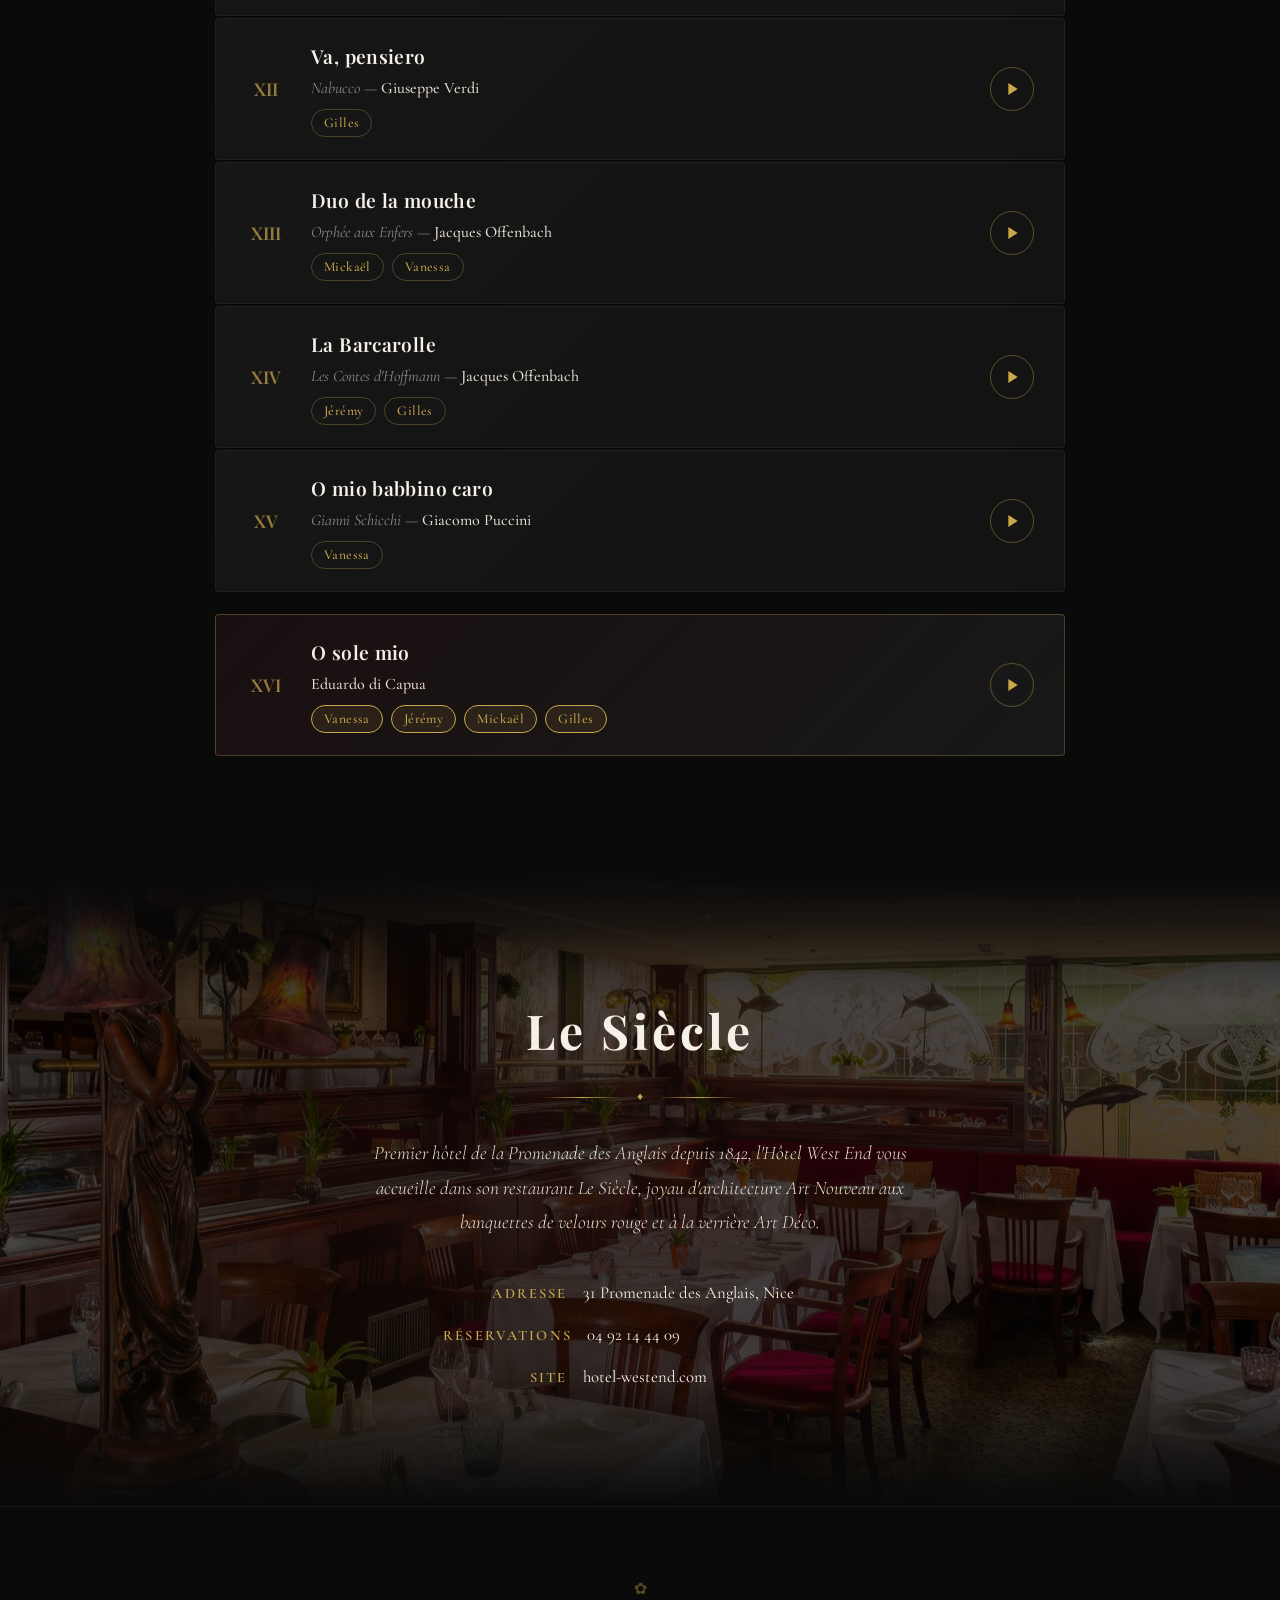
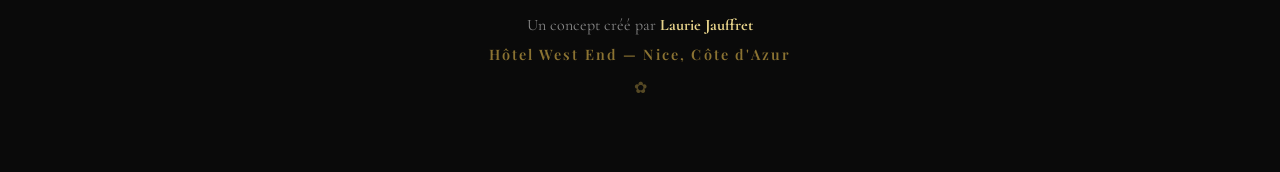
==== commit a161eb38: "Mode Smart: detection applaudissements + bouton SUIVANT" ====
--- a/index.html
+++ b/index.html
@@ -483,12 +483,26 @@
             <label class="set-auto-label"><input type="checkbox" id="auto-next" checked> Auto</label>
         </div>
         <div class="set-controls">
-            <div class="set-label">Délai :</div>
+            <div class="set-label">Délai ambiance :</div>
             <button class="set-btn" id="delay-minus">−</button>
             <span class="set-count" id="delay-count">10</span>
             <button class="set-btn" id="delay-plus">+</button>
             <span class="set-delay-label">s</span>
         </div>
+        <div class="set-controls">
+            <label class="set-auto-label"><input type="checkbox" id="smart-mode"> 🎤 Mode Smart</label>
+            <div class="set-label" style="margin-left:10px;">Après applaudissements :</div>
+            <button class="set-btn" id="applause-minus">−</button>
+            <span class="set-count" id="applause-count">4</span>
+            <button class="set-btn" id="applause-plus">+</button>
+            <span class="set-delay-label">s</span>
+        </div>
+        <div id="smart-status" style="display:none;text-align:center;padding:5px 15px;font-size:0.85rem;color:#c9a84c;"></div>
+    </div>
+
+    <!-- BOUTON SUIVANT — gros bouton d'urgence -->
+    <div id="next-now-overlay" style="display:none;position:fixed;top:0;left:0;right:0;bottom:80px;z-index:10002;display:none;align-items:center;justify-content:center;">
+        <button id="next-now-btn" style="width:200px;height:200px;border-radius:50%;background:rgba(201,168,76,0.15);border:3px solid #c9a84c;color:#c9a84c;font-size:2.5rem;cursor:pointer;font-family:inherit;backdrop-filter:blur(5px);transition:all 0.3s;">SUIVANT ▶</button>
     </div>
 
     <!-- LECTEUR AMBIANCE — séparé -->
@@ -504,7 +518,7 @@
                 <option value="audio/ambiance/Musique Ambiance - Partie 3.mp3">Partie 3</option>
             </select>
             <button id="amb-play" class="amb-btn">▶</button>
-            <input type="range" id="amb-volume" min="0" max="100" value="60" title="Volume ambiance">
+            <input type="range" id="amb-volume" min="0" max="100" value="15" title="Volume ambiance">
             <span id="amb-time">0:00</span>
         </div>
         <audio id="amb-audio" preload="none"></audio>
@@ -512,7 +526,8 @@
 
     <script src="js/main.js?v=37"></script>
     <script src="js/audio-player.js?v=12"></script>
-    <!-- ÉDITEUR TEMPORAIRE — à supprimer quand le placement est fini -->
+    <!-- ÉDITEUR DÉSACTIVÉ — réactiver après le concert
     <script src="js/editor.js?v=41"></script>
+    -->
 </body>
 </html>
--- a/css/style.css
+++ b/css/style.css
@@ -1489,7 +1489,21 @@
     }
 }
 
+@media (max-width: 900px) {
+    /* Objets du parallaxe beaucoup plus gros sur mobile/tablette */
+    .p-obj img {
+        transform: scale(2.5);
+        transform-origin: center center;
+    }
+}
+
 @media (max-width: 600px) {
+    /* Objets encore plus gros sur petit mobile */
+    .p-obj img {
+        transform: scale(3.5);
+        transform-origin: center center;
+    }
+
     /* Parallaxe intro responsive */
     .parallax-title {
         padding: 0 15px;
